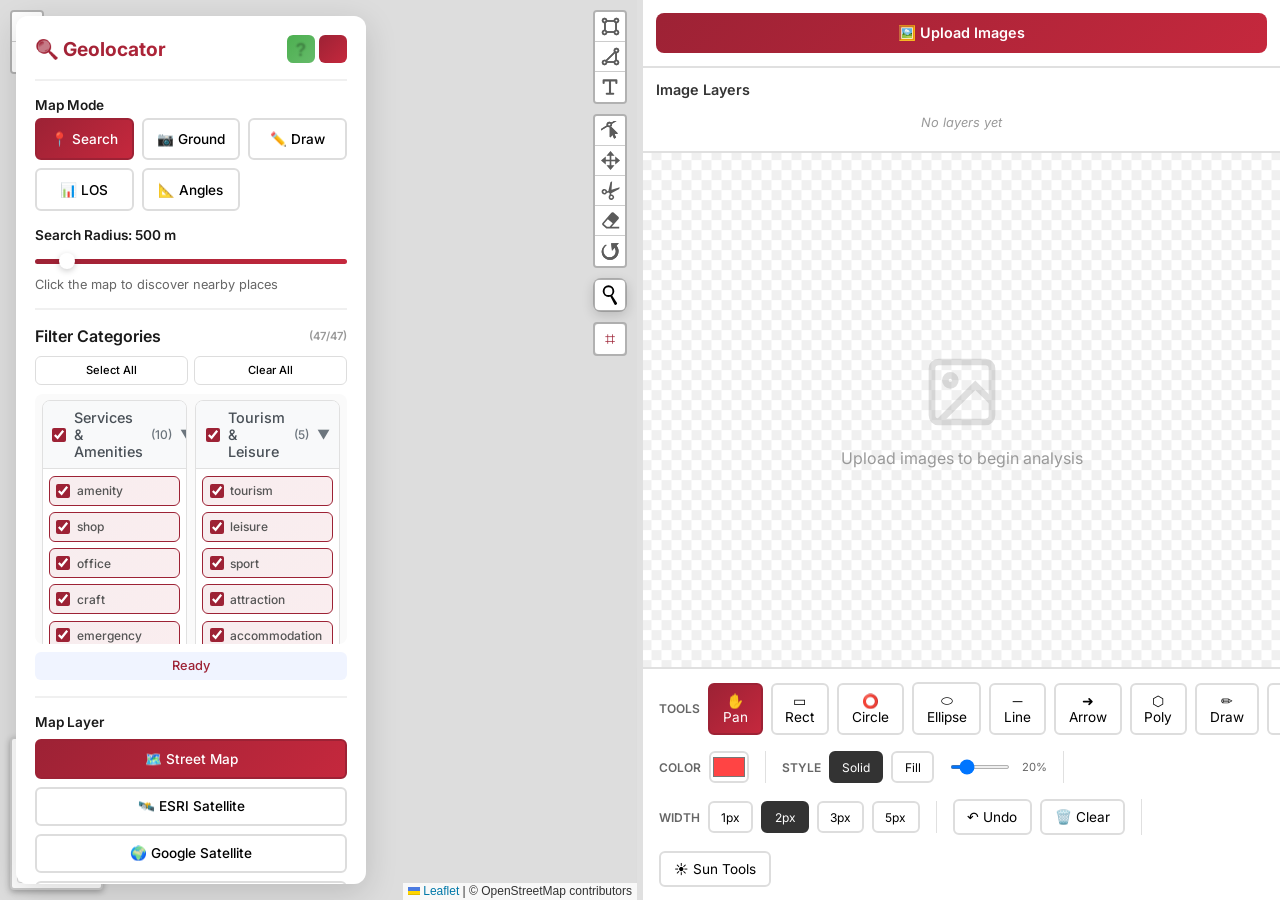
==== index.html @ e846c01b "Rename geolocator.html to index.html" ====
<!DOCTYPE html>
<html lang="en">
<head>
  <meta charset="utf-8"/>
  <meta name="viewport" content="width=device-width,initial-scale=1"/>
  <title>Geolocation Verification Tool</title>

  <!-- Leaflet core with rotation support -->
  <link rel="stylesheet" href="assets/vendor/leaflet/leaflet.css"/>
  <script src="assets/vendor/leaflet/leaflet.js"></script>

  <!-- Leaflet Rotation Plugin -->
  <script src="assets/vendor/leaflet-rotate/leaflet-rotate-src.js"></script>

  <!-- Leaflet Geoman for drawing -->
  <link rel="stylesheet" href="assets/vendor/leaflet-geoman/leaflet-geoman.css"/>
  <script src="assets/vendor/leaflet-geoman/leaflet-geoman.min.js"></script>

  <!-- Turf.js for angle calculations -->
  <script src="assets/vendor/turf/turf.min.js"></script>

  <!-- Leaflet Geocoder -->
  <link rel="stylesheet" href="assets/vendor/leaflet-control-geocoder/Control.Geocoder.css"/>
  <script src="assets/vendor/leaflet-control-geocoder/Control.Geocoder.js"></script>

  <!-- MarkerCluster -->
  <link rel="stylesheet" href="assets/vendor/leaflet-markercluster/MarkerCluster.css"/>
  <link rel="stylesheet" href="assets/vendor/leaflet-markercluster/MarkerCluster.Default.css"/>
  <script src="assets/vendor/leaflet-markercluster/leaflet.markercluster.js"></script>

  <!-- Mapbox GL JS for 3D terrain view -->
  <link href='assets/vendor/mapbox-gl/mapbox-gl.css' rel='stylesheet' />
  <script src='assets/vendor/mapbox-gl/mapbox-gl.js'></script>
  <script>
    if (window.mapboxgl) {
      mapboxgl.workerUrl = 'assets/vendor/mapbox-gl/mapbox-gl-csp-worker.js';
    }
  </script>

  <!-- PeakFinder API -->
  <script async type="text/javascript" src="https://www.peakfinder.com/script/peakfinder.1.0.min.js"></script>

  <!-- Konva for scene-graph overlays -->
  <script src="assets/vendor/konva/konva.min.js"></script>

  <!-- Mapillary JS -->
  <script src='assets/vendor/mapillary/mapillary.js'></script>
  <link href='assets/vendor/mapillary/mapillary.css' rel='stylesheet' />

  <!-- OpenCV.js for panorama stitching -->
  <script async src="https://docs.opencv.org/4.x/opencv.js" type="text/javascript"></script>

  <link rel="stylesheet" href="assets/css/styles.css"/>

  <script src="assets/js/icons.js"></script>
</head>
<body>
  <div class="app-container">
    <div class="content-container">
      <!-- Map Panel -->
      <div class="map-panel">
        <div id="map"></div>
        <canvas id="mapCanvas"></canvas>
        
        <!-- 3D View Container -->
        <div id="view3DContainer">
          <div id="mapbox3DContainer"></div>
          <canvas id="view3DCanvas"></canvas>
        </div>
        
        <!-- PeakFinder Container -->
        <div id="peakFinderContainer">
          <canvas id="pfcanvas" oncontextmenu="event.preventDefault()"></canvas>
          <div id="pfcanvasprogress">
            <div class="spinner"></div>
            <p style="margin-top:1rem;text-align:center;color:#333">Loading PeakFinder...</p>
          </div>
        </div>
        
        <!-- Street View Container -->
        <div id="streetViewContainer">
          <iframe id="streetViewPano" frameborder="0" style="border:0" allowfullscreen></iframe>
        </div>
        
        <!-- Mapillary Container -->
        <div id="mapillaryContainer">
          <div id="mapillaryViewer"></div>
        </div>
        
        <!-- View Toggle Button -->
        <button class="view-toggle-btn" id="viewToggleBtn" onclick="toggleMapView()" style="display:none">
          <span id="viewToggleIcon">🗺️</span>
          <span id="viewToggleText">Back to 2D Map</span>
        </button>

        <!-- Map Grid Menu -->
        <div class="map-grid-menu" id="mapGridMenu" hidden tabindex="-1" aria-hidden="true">
          <div class="map-grid-menu__title">Grid Overlay</div>
          <div class="map-grid-control" id="mapGridControls">
            <button class="map-grid-toggle" id="mapGridToggle" type="button" aria-pressed="false">Show Grid</button>
            <label class="map-grid-size" for="mapGridSize">
              <span>Cell (km)</span>
              <input id="mapGridSize" type="number" min="0.1" step="0.1" value="1" inputmode="decimal"/>
            </label>
            <label class="map-grid-size" for="mapGridThickness">
              <span>Thickness (px)</span>
              <input id="mapGridThickness" type="range" min="1" max="5" step="1" value="1"/>
            </label>
          </div>
        </div>
        
        <!-- Street View Controls -->
        <div class="street-view-controls" id="streetViewControls">
          <button class="street-view-btn" onclick="showStreetView()">🔍 Google Street View</button>
          <button class="street-view-btn" id="mapillaryLaunchButton" onclick="showMapillary()">📷 Mapillary</button>
          <button class="street-view-btn" onclick="backToMap()">🗺️ Back to Map</button>
        </div>
        
        <!-- Info Bar for 3D View -->
        <div class="view-info-bar" id="viewInfoBar">
          <span class="info-item"><span id="view3DDistance">0 km</span></span>
          <span class="info-item"><span id="view3DBearing">0°</span></span>
        </div>
        
        <!-- Toggle buttons for collapsed panels -->
        <button class="panel-toggle left" id="sidebarToggle" onclick="toggleSidebar()">
          🔍 Show Geolocator
        </button>
        <button class="panel-toggle right" id="summaryToggle" onclick="toggleSummary()">
          📊 Show Summary
        </button>

        <div class="sidebar" id="sidebar">
          <h2>
            <span>🔍 Geolocator</span>
            <div style="display:flex;gap:4px">
              <button class="help-btn" onclick="showHelp()" title="Show help">?</button>
              <button class="collapse-btn" onclick="toggleSidebar()" title="Minimize panel">🗕 ◀</button>
            </div>
          </h2>
          
          <div class="mode-toggle-section">
            <label>Map Mode</label>
            <div class="mode-buttons" style="grid-template-columns:1fr 1fr 1fr;grid-template-rows:1fr 1fr">
              <button class="mode-btn active" id="placesMode" onclick="setMapMode('places')">📍 Search</button>
              <button class="mode-btn" id="groundMode" onclick="setMapMode('ground')">📷 Ground</button>
              <button class="mode-btn" id="drawMode" onclick="setMapMode('draw')">✏️ Draw</button>
              <button class="mode-btn" id="losMode" onclick="setMapMode('los')">📊 LOS</button>
              <button class="mode-btn" id="anglesMode" onclick="setMapMode('angles')">📐 Angles</button>
            </div>
          </div>

          <div id="placesControls">
            <label for="radiusSlider" style="margin-top:1rem">
              Search Radius: <span id="radiusLabel">500</span> m
            </label>
            <input id="radiusSlider" type="range" min="100" max="5000" step="100" value="500"/>
            <p>Click the map to discover nearby places</p>
            
            <div class="filter-section">
              <h3>
                <span>Filter Categories</span>
                <span style="font-size:.7rem;color:#999" id="filterCount">(24/24)</span>
              </h3>
              <div class="filter-controls">
                <button class="filter-btn" onclick="selectAllFilters()">Select All</button>
                <button class="filter-btn" onclick="deselectAllFilters()">Clear All</button>
              </div>
              <div class="filter-grid" id="filterGrid"></div>
            </div>
          </div>

          <div id="groundControls" style="display:none">
            <p style="margin-top:1rem">Click the map to select a location for ground-level imagery</p>

            <div style="margin-top:1rem;padding:1rem;background:#f8f9fa;border-radius:8px;border-left:3px solid #9D2235">
              <p style="font-size:.85rem;margin-bottom:.5rem;font-weight:600">Available Views:</p>
              <ul style="font-size:.8rem;color:#666;line-height:1.5;padding-left:1.2rem">
                <li><strong>Google Street View:</strong> 360° panoramas from Google</li>
                <li><strong>Mapillary:</strong> Community-contributed street photos</li>
              </ul>
              <p style="font-size:.75rem;color:#999;margin-top:.5rem;font-style:italic">
                Note: Coverage varies by location. Try both sources for best results.
              </p>
            </div>

            <div class="mapillary-settings" id="mapillarySettings">
              <div class="mapillary-settings__header">
                <h3>Mapillary Access (Sept 2025 update)</h3>
                <a class="mapillary-settings__link" href="https://www.mapillary.com/developer/api-documentation" target="_blank" rel="noopener">
                  Latest docs ↗
                </a>
              </div>
              <p class="mapillary-settings__intro">
                Mapillary now issues short-lived access tokens via OAuth. Register an app in the Mapillary developer dashboard, copy the client ID and client secret, then refresh the token below before launching imagery.
              </p>
              <label for="mapillaryClientId" class="mapillary-settings__label">Client ID</label>
              <input type="text" id="mapillaryClientId" class="mapillary-settings__input" placeholder="4142…" autocomplete="off" spellcheck="false"/>

              <label for="mapillaryClientSecret" class="mapillary-settings__label">Client Secret</label>
              <input type="password" id="mapillaryClientSecret" class="mapillary-settings__input" placeholder="••••••" autocomplete="off" spellcheck="false"/>

              <div class="mapillary-settings__actions">
                <button class="mapillary-settings__btn" id="mapillarySaveCredentials">💾 Save</button>
                <button class="mapillary-settings__btn mapillary-settings__btn--ghost" id="mapillaryClearCredentials">🧹 Clear</button>
                <button class="mapillary-settings__btn" id="mapillaryRefreshToken">🔄 Refresh token</button>
              </div>

              <div class="mapillary-settings__status" id="mapillaryTokenStatus">No Mapillary credentials saved.</div>
            </div>
          </div>

          <div id="anglesControls" style="display:none">
            <p style="margin-top:1rem">Draw a polygon area to analyze road intersections</p>
            
            <fieldset style="margin-top:.8rem;border:1px solid #e0e0e0;border-radius:6px;padding:.8rem">
              <legend style="font-weight:600;font-size:.85rem;padding:0 .4rem">Angle Mode</legend>
              <label style="display:flex;align-items:center;gap:.5rem;margin:.3rem 0">
                <input type="radio" name="angleMode" value="90" checked onchange="updateAngleMode()">
                <span style="font-size:.85rem">Normalized (≤90°)</span>
              </label>
              <label style="display:flex;align-items:center;gap:.5rem;margin:.3rem 0">
                <input type="radio" name="angleMode" value="180" onchange="updateAngleMode()">
                <span style="font-size:.85rem">Full (≤180°)</span>
              </label>
            </fieldset>

            <label style="margin-top:1rem">
              Angle Range (degrees):
              <div style="display:flex;gap:.5rem;align-items:center;margin-top:.3rem">
                <input id="minAngle" type="number" value="80" step="1" min="0" 
                       style="width:70px;padding:.4rem;border:1px solid #ddd;border-radius:4px;font-size:.85rem">
                <span>—</span>
                <input id="maxAngle" type="number" value="100" step="1" min="0" 
                       style="width:70px;padding:.4rem;border:1px solid #ddd;border-radius:4px;font-size:.85rem">
              </div>
              <small id="rangeHint" style="color:#666;display:block;margin-top:.3rem;font-size:.75rem">Allowed: 0—90°</small>
            </label>

            <details style="margin-top:1rem;border:1px solid #e0e0e0;border-radius:6px;padding:.8rem">
              <summary style="cursor:pointer;font-weight:600;font-size:.85rem">Highway Filter</summary>
              <div style="display:grid;grid-template-columns:1fr 1fr;gap:.5rem;margin-top:.8rem">
                <label style="display:flex;align-items:center;gap:.3rem;font-size:.75rem">
                  <input type="checkbox" class="hwy" value="motorway" checked> motorway
                </label>
                <label style="display:flex;align-items:center;gap:.3rem;font-size:.75rem">
                  <input type="checkbox" class="hwy" value="trunk" checked> trunk
                </label>
                <label style="display:flex;align-items:center;gap:.3rem;font-size:.75rem">
                  <input type="checkbox" class="hwy" value="primary" checked> primary
                </label>
                <label style="display:flex;align-items:center;gap:.3rem;font-size:.75rem">
                  <input type="checkbox" class="hwy" value="secondary" checked> secondary
                </label>
                <label style="display:flex;align-items:center;gap:.3rem;font-size:.75rem">
                  <input type="checkbox" class="hwy" value="tertiary" checked> tertiary
                </label>
                <label style="display:flex;align-items:center;gap:.3rem;font-size:.75rem">
                  <input type="checkbox" class="hwy" value="unclassified" checked> unclassified
                </label>
                <label style="display:flex;align-items:center;gap:.3rem;font-size:.75rem">
                  <input type="checkbox" class="hwy" value="residential" checked> residential
                </label>
                <label style="display:flex;align-items:center;gap:.3rem;font-size:.75rem">
                  <input type="checkbox" class="hwy" value="service" checked> service
                </label>
              </div>
            </details>

            <label style="display:flex;align-items:center;gap:.5rem;margin-top:1rem;font-size:.85rem">
              <input id="showAllRoads" type="checkbox"> 
              <span>Show all roads (context)</span>
            </label>

            <div style="display:grid;grid-template-columns:1fr;gap:.5rem;margin-top:1rem">
              <button class="filter-btn" onclick="fetchAnglesData()" 
                      style="padding:.7rem;font-size:.85rem;font-weight:600">
                🔍 Fetch & Filter
              </button>
              <button class="filter-btn" onclick="downloadIntersections()" 
                      style="padding:.5rem;font-size:.8rem">
                📥 Download Intersections
              </button>
              <button class="filter-btn" onclick="downloadSegments()" 
                      style="padding:.5rem;font-size:.8rem">
                📥 Download Segments
              </button>
            </div>

            <div style="margin-top:1rem;padding:1rem;background:#f8f9fa;border-radius:8px;border-left:3px solid #9D2235">
              <p style="font-size:.85rem;margin-bottom:.5rem;font-weight:600">How to use:</p>
              <ol style="font-size:.8rem;color:#666;line-height:1.5;padding-left:1.2rem">
                <li>Use the draw tool (top-right) to create a polygon</li>
                <li>Adjust angle range and highway filters</li>
                <li>Click "Fetch & Filter"</li>
                <li>Red lines show matching road segments</li>
                <li>Blue dots show intersection points</li>
              </ol>
            </div>
          </div>

          <div id="losControls" style="display:none">
            <div style="margin-top:1rem">
              <label>Visualization Mode</label>
              <div style="display:grid;grid-template-columns:1fr 1fr;gap:.5rem;margin-top:.5rem">
                <button class="mode-btn active" id="mapboxLOSMode" onclick="setLOSMode('mapbox')">
                  🗻 Mapbox 3D
                </button>
                <button class="mode-btn" id="peakfinderLOSMode" onclick="setLOSMode('peakfinder')">
                  ⛰️ PeakFinder
                </button>
              </div>
            </div>
            
            <div style="margin-top:1rem">
              <label>Mapbox Access Token 
                <a href="https://account.mapbox.com/access-tokens/" target="_blank" rel="noopener" 
                   style="color:#9D2235;text-decoration:none;font-size:1rem" title="Get your free Mapbox token">ℹ</a>
              </label>
              <input type="text" id="mapboxToken" placeholder="pk.eyJ..." 
                     style="width:100%;padding:.5rem;border:2px solid #ddd;border-radius:6px;font-size:.85rem;margin-top:.3rem"
                     onchange="saveMapboxToken()"/>
              <p style="font-size:.7rem;color:#666;margin-top:.3rem">
                Required for Mapbox 3D mode. Free tier: 100k requests/month.
              </p>
            </div>
            
            <div style="margin-top:1rem;padding:1rem;background:#f8f9fa;border-radius:8px;border-left:3px solid #9D2235">
              <p style="font-size:.85rem;margin-bottom:.5rem;font-weight:600">How to use:</p>
              <ol style="font-size:.8rem;color:#666;line-height:1.5;padding-left:1.2rem">
                <li>Choose visualization mode above</li>
                <li>Enter Mapbox token (for 3D mode only)</li>
                <li>Click Point A (observer position)</li>
                <li>Click Point B (what you're looking at)</li>
                <li>View panoramic horizon or 3D terrain</li>
              </ol>
            </div>
            
            <div id="losStatus" style="margin-top:1rem;padding:.6rem;background:#f0f4ff;border-radius:6px;text-align:center;font-size:.85rem;color:#9D2235">
              Choose mode and click two points
            </div>

            <button class="filter-btn" onclick="clearLineOfSight()" style="margin-top:1rem;width:100%">
              Clear Points
            </button>
          </div>
          
          <div id="status">Ready</div>

          <div class="layer-toggle">
            <div class="layer-toggle__header">
              <label>Map Layer</label>
            </div>
            <div class="layer-toggle__buttons">
              <button class="toggle-btn active" id="layerStreet" onclick="setMapLayer('street')">
                🗺️ Street Map
              </button>
              <button class="toggle-btn" id="layerSatellite" onclick="setMapLayer('satellite')">
                🛰️ ESRI Satellite
              </button>
              <button class="toggle-btn" id="layerGoogle" onclick="setMapLayer('google')">
                🌍 Google Satellite
              </button>
              <button class="toggle-btn" id="elevationToggle" onclick="toggleElevationOverlay()">
                ⛰️ Elevation Overlay (Mapbox)
              </button>
              <div id="elevationOpacityControl" style="display:none">
                <label for="elevationOpacity" style="font-size:.75rem;color:#666">Opacity</label>
                <input id="elevationOpacity" type="range" min="0" max="100" value="60" oninput="setElevationOpacity(this.value)" />
                <label for="elevationEnhance" style="font-size:.75rem;color:#666;margin-top:.4rem;display:block">Enhance lines</label>
                <input id="elevationEnhance" type="range" min="100" max="220" value="135" oninput="setElevationEnhance(this.value)" />
                <label for="elevationBlend" style="font-size:.75rem;color:#666;margin-top:.4rem;display:block">Blend</label>
                <select id="elevationBlend" onchange="setElevationBlend(this.value)">
                  <option value="multiply">Multiply (best on light maps)</option>
                  <option value="screen">Screen (best on dark/satellite)</option>
                  <option value="overlay">Overlay</option>
                  <option value="normal">Normal</option>
                </select>
              </div>
            </div>
            
            <p style="font-size:.7rem;color:#999;margin-top:.5rem;line-height:1.3">
              Note: Google layer works but may require API key for production use
            </p>
          </div>
        </div>

        <!-- Summary Panel -->
        <div class="summary-panel" id="summaryPanel">
          <h3>
            <span>📊 Discovery Summary</span>
            <button class="collapse-btn" onclick="toggleSummary()" title="Collapse panel">▶</button>
          </h3>
          <div class="summary-stats">
            <div class="stat-card">
              <div class="number" id="totalPlaces">0</div>
              <div class="label">Total Places</div>
            </div>
            <div class="stat-card" style="background:linear-gradient(135deg,#C5283D,#E84A5F)">
              <div class="number" id="totalCategories">0</div>
              <div class="label">Categories</div>
            </div>
          </div>
          <div class="category-breakdown">
            <h4>Breakdown by Category</h4>
            <div id="categoryList"></div>
          </div>
        </div>
      </div>

      <!-- Resizer -->
      <div class="resizer" id="resizer"></div>

      <!-- Image Panel -->
      <div class="image-panel" id="imagePanel">
        <!-- Upload Section -->
        <div class="image-upload-section">
          <input type="file" id="imageUpload" accept="image/*" multiple style="display:none"/>
          <button class="upload-btn" onclick="document.getElementById('imageUpload').click()">
            🖼️ Upload Images
          </button>
        </div>

        <!-- Panorama Stitching Section -->
        <div class="panorama-section" id="panoramaSection" style="display:none">
          <div class="panorama-controls">
            <button class="panorama-btn" id="stitchPanoramaBtn" onclick="stitchPanorama()" disabled>
              🔗 Stitch Panorama
            </button>
            <span class="panorama-hint" id="panoramaHint">Select 2+ images below</span>
          </div>
          <div class="panorama-progress" id="panoramaProgress" style="display:none">
            <div class="spinner"></div>
            <p id="panoramaStatus">Processing...</p>
          </div>
        </div>

        <!-- Layers Panel -->
        <div class="layers-panel" id="layersPanel">
          <h4>Image Layers</h4>
          <div class="layers-list" id="layersList">
            <p class="no-layers">No layers yet</p>
          </div>
        </div>
        
        <div class="image-viewer" id="imageViewer">
          <div class="no-image">
            <svg viewBox="0 0 24 24" fill="none" stroke="currentColor" stroke-width="2">
              <rect x="3" y="3" width="18" height="18" rx="2" ry="2"/>
              <circle cx="8.5" cy="8.5" r="1.5"/>
              <polyline points="21 15 16 10 5 21"/>
            </svg>
            <p>Upload images to begin analysis</p>
          </div>
          <div class="image-canvas-container">
            <canvas id="imageCanvas"></canvas>
          </div>
        </div>

        <!-- Drawing Toolbar -->
        <div class="toolbar">
          <div class="toolbar-section">
            <span class="toolbar-label">Tools</span>
            <button class="tool-btn" data-tool="pan" onclick="selectTool('pan')">✋ Pan</button>
            <button class="tool-btn" data-tool="rect" onclick="selectTool('rect')">▭ Rect</button>
            <button class="tool-btn" data-tool="circle" onclick="selectTool('circle')">⭕ Circle</button>
            <button class="tool-btn" data-tool="ellipse" onclick="selectTool('ellipse')">⬭ Ellipse</button>
            <button class="tool-btn" data-tool="line" onclick="selectTool('line')">─ Line</button>
            <button class="tool-btn" data-tool="arrow" onclick="selectTool('arrow')">➜ Arrow</button>
            <button class="tool-btn" data-tool="polygon" onclick="selectTool('polygon')">⬡ Poly</button>
            <button class="tool-btn" data-tool="freehand" onclick="selectTool('freehand')">✏ Draw</button>
            <button class="tool-btn" data-tool="note" onclick="selectTool('note')">📝 Note</button>
            <button class="tool-btn" onclick="addProtractorImage()">📐 Protractor</button>
          </div>

          <div class="toolbar-section">
            <span class="toolbar-label">Color</span>
            <input type="color" id="colorPicker" value="#FF4444" onchange="selectColor(this.value)" 
                   style="width:40px;height:32px;border:2px solid #ddd;border-radius:6px;cursor:pointer;background:none"/>
          </div>

          <div class="toolbar-section">
            <span class="toolbar-label">Style</span>
            <button class="style-toggle active" id="solidToggle" onclick="toggleLineStyle()">Solid</button>
            <button class="style-toggle" id="fillToggle" onclick="toggleFill()">Fill</button>
            <input type="range" id="opacitySlider" min="0" max="100" value="20" 
                   onchange="updateFillOpacity(this.value)" 
                   oninput="updateFillOpacity(this.value)"
                   style="width:60px;height:4px;cursor:pointer;margin-left:8px"
                   title="Fill Opacity"/>
            <span id="opacityLabel" style="font-size:.7rem;color:#666;margin-left:4px">20%</span>
          </div>

          <div class="toolbar-section">
            <span class="toolbar-label">Width</span>
            <button class="style-toggle active" data-width="1" onclick="selectLineWidth(1)">1px</button>
            <button class="style-toggle" data-width="2" onclick="selectLineWidth(2)">2px</button>
            <button class="style-toggle" data-width="3" onclick="selectLineWidth(3)">3px</button>
            <button class="style-toggle" data-width="5" onclick="selectLineWidth(5)">5px</button>
          </div>

          <div class="toolbar-section">
            <button class="tool-btn" onclick="undoLast()">↶ Undo</button>
            <button class="tool-btn" onclick="clearAll()">🗑️ Clear</button>
          </div>
          <div class="toolbar-section">
            <button class="tool-btn" id="sunToolsToggle" type="button" onclick="toggleSunToolsPanel()" aria-expanded="false">
              ☀️ Sun Tools
            </button>
          </div>
        </div>

        <div class="sun-tools-panel" id="sunToolsPanel" aria-hidden="true">
          <div class="sun-tools-header">
            <div class="sun-tools-title">
              <h4>Sun Elevation (Advanced)</h4>
              <p>Mark height and shadow measurements to estimate the sun elevation. Assign a ground plane if you need perspective correction.</p>
            </div>
            <div class="sun-tools-header-actions">
              <button class="help-btn sun-tools-help" type="button" onclick="showSunToolsHelp()" title="How to use the sun tools" aria-haspopup="dialog" aria-controls="sunHelpOverlay">?</button>
              <button class="sun-tools-close" type="button" onclick="toggleSunToolsPanel(false)" aria-label="Close sun tools">×</button>
            </div>
          </div>
          <div class="sun-tools-body">
            <div class="sun-tools-assignments">
              <button type="button" class="sun-tools-btn" onclick="setSunMeasurementRole('height')">Mark Height Arrow</button>
              <button type="button" class="sun-tools-btn" onclick="setSunMeasurementRole('shadow')">Mark Shadow Arrow</button>
              <button type="button" class="sun-tools-btn" onclick="setSunGroundPlane()">Assign Ground Plane</button>
            </div>
            <div class="sun-tools-readouts">
              <div id="sunHeightAssignment">Height arrow: —</div>
              <div id="sunShadowAssignment">Shadow arrow: —</div>
              <div id="sunPerspectiveStatus">Perspective correction: Off</div>
            </div>
            <label class="sun-tools-input" for="sunActualHeight">
              <span>Actual object height (optional)</span>
              <input type="number" id="sunActualHeight" min="0" step="0.01" placeholder="Enter known height"/>
            </label>
            <div class="sun-tools-actions">
              <button type="button" class="sun-tools-btn primary" onclick="calculateSunElevation()">Compute Angle</button>
              <div class="sun-tools-angle">
                <span>Sun elevation</span>
                <strong id="sunAngleValue">—</strong>
              </div>
              <button type="button" class="sun-tools-btn subtle" onclick="clearSunMeasurements()">Reset</button>
            </div>
            <div class="sun-tools-warnings" role="status">
              <h5>Notes</h5>
              <ul id="sunWarnings"></ul>
            </div>
          </div>
        </div>
      </div>
    </div>
  </div>

  <!-- Sun Tools Help Overlay -->
  <div class="sun-help-overlay" id="sunHelpOverlay" aria-hidden="true" role="dialog" aria-modal="true" aria-labelledby="sunHelpTitle">
    <div class="sun-help-content" role="document">
      <div class="sun-help-header">
        <h2 id="sunHelpTitle">☀️ Sun Tools Guide</h2>
        <button class="sun-help-close" type="button" onclick="hideSunToolsHelp()" aria-label="Close sun tools guide">×</button>
      </div>
      <div class="sun-help-body">
        <p>The sun tools convert the relationship between an object's height and its shadow into a solar elevation estimate. Follow these steps to collect accurate measurements:</p>
        <ol>
          <li><strong>Mark the height arrow.</strong> Select <em>Mark Height Arrow</em> and draw a line from the base of the object to the top. Use straight edges like flagpoles, trees, or building corners.</li>
          <li><strong>Mark the shadow arrow.</strong> Choose <em>Mark Shadow Arrow</em> and trace the object's shadow from the base toward the sun. Align the arrow with clear shadow edges for best results.</li>
          <li><strong>Assign a ground plane (optional).</strong> If the photo is tilted, pick <em>Assign Ground Plane</em> and outline a flat surface to correct the perspective before calculating the angle.</li>
          <li><strong>Add a real-world height (optional).</strong> Enter a known height to turn the relative measurement into a real-world distance check.</li>
          <li><strong>Compute the angle.</strong> Click <em>Compute Angle</em> to display the sun's elevation and review any notes or warnings.</li>
        </ol>
        <div class="sun-help-examples">
          <h3>Example Scenarios</h3>
          <ul>
            <li><strong>Street scene:</strong> Use a streetlight pole for the height arrow and its shadow on the pavement. If the camera is tilted, assign the road surface as the ground plane.</li>
            <li><strong>Building facade:</strong> Trace the height along a window edge and the shadow cast on the sidewalk. Enter the building floor height if known to validate the measurement.</li>
            <li><strong>Landscape photo:</strong> Mark a tree trunk and its shadow. Even without a known height, the computed angle lets you compare against solar ephemeris data for the capture time.</li>
          </ul>
          <p class="sun-help-tip">Tip: Keep arrows tight to the object's edges. Short, precise arrows produce more reliable sun angles.</p>
        </div>
      </div>
    </div>
  </div>

  <!-- Help Overlay -->
  <div class="help-overlay" id="helpOverlay">
    <div class="help-content">
      <div class="help-header">
        <h1 class="help-title">🔍 Geolocator Help</h1>
        <button class="help-close" onclick="hideHelp()">×</button>
      </div>
      
      <div class="help-section">
        <h3>🗺️ Getting Started</h3>
        <p>This tool helps you discover and analyze locations using multiple data sources and visualization modes.</p>
        
        <div class="help-feature">
          <strong>Quick Start:</strong> Click anywhere on the map to search for nearby places, or use the search bar in the top-right corner to find specific locations.
        </div>
      </div>

      <div class="help-section">
        <h3>📍 Search Mode</h3>
        <p>Discover places around any location:</p>
        <ul>
          <li><strong>Click the map</strong> to search for places within the selected radius</li>
          <li><strong>Adjust radius</strong> using the slider (100m to 5km)</li>
          <li><strong>Filter categories</strong> to focus on specific types of places</li>
          <li><strong>View results</strong> in the summary panel on the right</li>
        </ul>
      </div>

      <div class="help-section">
        <h3>📐 Angles Mode</h3>
        <p>Analyze road intersection angles for forensic purposes:</p>
        <ul>
          <li><strong>Draw a polygon</strong> using the drawing tools (top-right)</li>
          <li><strong>Select angle mode</strong>: Normalized (≤90°) or Full (≤180°)</li>
          <li><strong>Set angle range</strong> to filter specific intersection types</li>
          <li><strong>Filter highway types</strong> to focus on specific road categories</li>
          <li><strong>Click Fetch & Filter</strong> to find matching intersections</li>
          <li><strong>Download results</strong> as GeoJSON for further analysis</li>
        </ul>
      </div>

      <div class="help-section">
        <h3>📷 Ground View Mode</h3>
        <p>Explore street-level imagery:</p>
        <ul>
          <li><strong>Click the map</strong> to select a location</li>
          <li><strong>Choose Google Street View</strong> for 360° panoramas</li>
          <li><strong>Try Mapillary</strong> for community-contributed photos</li>
          <li><strong>Switch between sources</strong> for better coverage</li>
        </ul>
      </div>

      <div class="help-section">
        <h3>✏️ Drawing Tools</h3>
        <p>Annotate images and maps with professional drawing tools:</p>
        <ul>
          <li><strong>Pan Tool:</strong> Move around images and select layers</li>
          <li><strong>Shapes:</strong> Rectangle, circle, ellipse, line, arrow, polygon</li>
          <li><strong>Freehand:</strong> Draw custom shapes</li>
          <li><strong>Sticky Notes:</strong> Click to place draggable text notes anywhere</li>
          <li><strong>Color Picker:</strong> Choose any color from the full spectrum</li>
          <li><strong>Fill Control:</strong> Toggle fills on/off and adjust transparency</li>
          <li><strong>Line Style:</strong> Solid or dashed lines</li>
          <li><strong>Line Width:</strong> 1px to 5px thickness options</li>
        </ul>
        <div class="help-feature">
          <strong>Sticky Notes:</strong> Select the Note tool and click anywhere on the map or image to place a note. Click and drag the header to move notes. Type directly in the note area. Delete with the × button.
        </div>
      </div>

      <div class="help-section">
        <h3>📊 Line of Sight (LOS)</h3>
        <p>Analyze visibility between two points with two visualization options:</p>
        <ul>
          <li><strong>Choose mode:</strong> Mapbox 3D (requires token) or PeakFinder (no token needed)</li>
          <li><strong>Click Point A</strong> (observer position)</li>
          <li><strong>Click Point B</strong> (target location)</li>
          <li><strong>View terrain:</strong> 3D interactive view or labeled mountain panorama</li>
        </ul>
      </div>

      <div class="help-section">
        <h3>🖼️ Image Analysis</h3>
        <p>Upload and analyze images:</p>
        <ul>
          <li><strong>Upload images</strong> using the upload button</li>
          <li><strong>Layer management</strong> with opacity and scale controls</li>
          <li><strong>Pan and zoom</strong> for detailed analysis</li>
          <li><strong>Draw annotations</strong> directly on images</li>
        </ul>
      </div>

      <div class="help-section">
        <h3>🎛️ Map Layers</h3>
        <p>Switch between different map types:</p>
        <ul>
          <li><strong>Street Map:</strong> OpenStreetMap for navigation</li>
          <li><strong>ESRI Satellite:</strong> High-resolution satellite imagery</li>
          <li><strong>Google Satellite:</strong> Alternative satellite view</li>
        </ul>
      </div>

      <div class="help-section">
        <h3>💡 Tips & Tricks</h3>
        <ul>
          <li><strong>Resize panels</strong> by dragging the separator between map and image areas</li>
          <li><strong>Collapse panels</strong> using the arrow buttons to maximize workspace</li>
          <li><strong>Undo drawings</strong> with the undo button or clear all with the clear button</li>
          <li><strong>Rotate map</strong> using the compass control in the bottom-left</li>
          <li><strong>Zoom to places</strong> by clicking on them in the summary panel</li>
        </ul>
      </div>

      <div class="help-section">
        <h3>🔧 Keyboard Shortcuts</h3>
        <ul>
          <li><strong>Mouse wheel:</strong> Zoom in/out</li>
          <li><strong>Shift + Mouse wheel:</strong> Pan images</li>
          <li><strong>Double-click:</strong> Reset image zoom</li>
          <li><strong>Double-click:</strong> Complete polygon drawing</li>
        </ul>
      </div>

      <div class="help-section" style="background:#f8f9fa;border-radius:8px;padding:1rem;border-left:3px solid #9D2235">
        <h3>🐛 Bug Reports & Feedback</h3>
        <p>Found a bug or have a suggestion? Please report it on our GitHub page:</p>
        <p style="margin-top:0.5rem">
          <a href="https://github.com/kolenyo2099/geolocator" target="_blank" rel="noopener" 
             style="color:#9D2235;font-weight:600;text-decoration:none">
            github.com/kolenyo2099/geolocator ↗
          </a>
        </p>
      </div>
    </div>
  </div>

  <script src="assets/js/map-setup.js"></script>
  <script src="assets/js/grid-overlay.js"></script>
  <script src="assets/js/angles-mode.js"></script>
  <script src="assets/js/places-mode.js"></script>
  <script src="assets/js/resizer.js"></script>
  <script src="assets/js/image-layers.js"></script>
  <script src="assets/js/sticky-notes.js"></script>
  <script src="assets/js/drawing-tools.js"></script>
  <script src="assets/js/image-zoom-pan.js"></script>
  <script src="assets/js/line-of-sight.js"></script>
  <script src="assets/js/mapillary-auth.js"></script>
  <script src="assets/js/street-view.js"></script>
  <script src="assets/js/panorama-stitching.js"></script>

  <!-- Firefox Browser Check -->
  <script>
    (function() {
      // Detect Firefox browser
      const isFirefox = typeof InstallTrigger !== 'undefined' || 
                       navigator.userAgent.toLowerCase().indexOf('firefox') > -1;
      
      if (isFirefox) {
        // Show alert after page loads
        window.addEventListener('load', function() {
          alert('⚠️ Firefox Browser Detected\n\nPlease note that some features may not be available or may work differently in Firefox. For the best experience, we recommend using Chrome, Edge, or Safari.');
        });
      }
    })();
  </script>
</body>
</html>
---- assets/vendor/leaflet/leaflet.css ----
/* required styles */

.leaflet-pane,
.leaflet-tile,
.leaflet-marker-icon,
.leaflet-marker-shadow,
.leaflet-tile-container,
.leaflet-pane > svg,
.leaflet-pane > canvas,
.leaflet-zoom-box,
.leaflet-image-layer,
.leaflet-layer {
	position: absolute;
	left: 0;
	top: 0;
	}
.leaflet-container {
	overflow: hidden;
	}
.leaflet-tile,
.leaflet-marker-icon,
.leaflet-marker-shadow {
	-webkit-user-select: none;
	   -moz-user-select: none;
	        user-select: none;
	  -webkit-user-drag: none;
	}
/* Prevents IE11 from highlighting tiles in blue */
.leaflet-tile::selection {
	background: transparent;
}
/* Safari renders non-retina tile on retina better with this, but Chrome is worse */
.leaflet-safari .leaflet-tile {
	image-rendering: -webkit-optimize-contrast;
	}
/* hack that prevents hw layers "stretching" when loading new tiles */
.leaflet-safari .leaflet-tile-container {
	width: 1600px;
	height: 1600px;
	-webkit-transform-origin: 0 0;
	}
.leaflet-marker-icon,
.leaflet-marker-shadow {
	display: block;
	}
/* .leaflet-container svg: reset svg max-width decleration shipped in Joomla! (joomla.org) 3.x */
/* .leaflet-container img: map is broken in FF if you have max-width: 100% on tiles */
.leaflet-container .leaflet-overlay-pane svg {
	max-width: none !important;
	max-height: none !important;
	}
.leaflet-container .leaflet-marker-pane img,
.leaflet-container .leaflet-shadow-pane img,
.leaflet-container .leaflet-tile-pane img,
.leaflet-container img.leaflet-image-layer,
.leaflet-container .leaflet-tile {
	max-width: none !important;
	max-height: none !important;
	width: auto;
	padding: 0;
	}

.leaflet-container img.leaflet-tile {
	/* See: https://bugs.chromium.org/p/chromium/issues/detail?id=600120 */
	mix-blend-mode: plus-lighter;
}

.leaflet-container.leaflet-touch-zoom {
	-ms-touch-action: pan-x pan-y;
	touch-action: pan-x pan-y;
	}
.leaflet-container.leaflet-touch-drag {
	-ms-touch-action: pinch-zoom;
	/* Fallback for FF which doesn't support pinch-zoom */
	touch-action: none;
	touch-action: pinch-zoom;
}
.leaflet-container.leaflet-touch-drag.leaflet-touch-zoom {
	-ms-touch-action: none;
	touch-action: none;
}
.leaflet-container {
	-webkit-tap-highlight-color: transparent;
}
.leaflet-container a {
	-webkit-tap-highlight-color: rgba(51, 181, 229, 0.4);
}
.leaflet-tile {
	filter: inherit;
	visibility: hidden;
	}
.leaflet-tile-loaded {
	visibility: inherit;
	}
.leaflet-zoom-box {
	width: 0;
	height: 0;
	-moz-box-sizing: border-box;
	     box-sizing: border-box;
	z-index: 800;
	}
/* workaround for https://bugzilla.mozilla.org/show_bug.cgi?id=888319 */
.leaflet-overlay-pane svg {
	-moz-user-select: none;
	}

.leaflet-pane         { z-index: 400; }

.leaflet-tile-pane    { z-index: 200; }
.leaflet-overlay-pane { z-index: 400; }
.leaflet-shadow-pane  { z-index: 500; }
.leaflet-marker-pane  { z-index: 600; }
.leaflet-tooltip-pane   { z-index: 650; }
.leaflet-popup-pane   { z-index: 700; }

.leaflet-map-pane canvas { z-index: 100; }
.leaflet-map-pane svg    { z-index: 200; }

.leaflet-vml-shape {
	width: 1px;
	height: 1px;
	}
.lvml {
	behavior: url(#default#VML);
	display: inline-block;
	position: absolute;
	}


/* control positioning */

.leaflet-control {
	position: relative;
	z-index: 800;
	pointer-events: visiblePainted; /* IE 9-10 doesn't have auto */
	pointer-events: auto;
	}
.leaflet-top,
.leaflet-bottom {
	position: absolute;
	z-index: 1000;
	pointer-events: none;
	}
.leaflet-top {
	top: 0;
	}
.leaflet-right {
	right: 0;
	}
.leaflet-bottom {
	bottom: 0;
	}
.leaflet-left {
	left: 0;
	}
.leaflet-control {
	float: left;
	clear: both;
	}
.leaflet-right .leaflet-control {
	float: right;
	}
.leaflet-top .leaflet-control {
	margin-top: 10px;
	}
.leaflet-bottom .leaflet-control {
	margin-bottom: 10px;
	}
.leaflet-left .leaflet-control {
	margin-left: 10px;
	}
.leaflet-right .leaflet-control {
	margin-right: 10px;
	}


/* zoom and fade animations */

.leaflet-fade-anim .leaflet-popup {
	opacity: 0;
	-webkit-transition: opacity 0.2s linear;
	   -moz-transition: opacity 0.2s linear;
	        transition: opacity 0.2s linear;
	}
.leaflet-fade-anim .leaflet-map-pane .leaflet-popup {
	opacity: 1;
	}
.leaflet-zoom-animated {
	-webkit-transform-origin: 0 0;
	    -ms-transform-origin: 0 0;
	        transform-origin: 0 0;
	}
svg.leaflet-zoom-animated {
	will-change: transform;
}

.leaflet-zoom-anim .leaflet-zoom-animated {
	-webkit-transition: -webkit-transform 0.25s cubic-bezier(0,0,0.25,1);
	   -moz-transition:    -moz-transform 0.25s cubic-bezier(0,0,0.25,1);
	        transition:         transform 0.25s cubic-bezier(0,0,0.25,1);
	}
.leaflet-zoom-anim .leaflet-tile,
.leaflet-pan-anim .leaflet-tile {
	-webkit-transition: none;
	   -moz-transition: none;
	        transition: none;
	}

.leaflet-zoom-anim .leaflet-zoom-hide {
	visibility: hidden;
	}


/* cursors */

.leaflet-interactive {
	cursor: pointer;
	}
.leaflet-grab {
	cursor: -webkit-grab;
	cursor:    -moz-grab;
	cursor:         grab;
	}
.leaflet-crosshair,
.leaflet-crosshair .leaflet-interactive {
	cursor: crosshair;
	}
.leaflet-popup-pane,
.leaflet-control {
	cursor: auto;
	}
.leaflet-dragging .leaflet-grab,
.leaflet-dragging .leaflet-grab .leaflet-interactive,
.leaflet-dragging .leaflet-marker-draggable {
	cursor: move;
	cursor: -webkit-grabbing;
	cursor:    -moz-grabbing;
	cursor:         grabbing;
	}

/* marker & overlays interactivity */
.leaflet-marker-icon,
.leaflet-marker-shadow,
.leaflet-image-layer,
.leaflet-pane > svg path,
.leaflet-tile-container {
	pointer-events: none;
	}

.leaflet-marker-icon.leaflet-interactive,
.leaflet-image-layer.leaflet-interactive,
.leaflet-pane > svg path.leaflet-interactive,
svg.leaflet-image-layer.leaflet-interactive path {
	pointer-events: visiblePainted; /* IE 9-10 doesn't have auto */
	pointer-events: auto;
	}

/* visual tweaks */

.leaflet-container {
	background: #ddd;
	outline-offset: 1px;
	}
.leaflet-container a {
	color: #0078A8;
	}
.leaflet-zoom-box {
	border: 2px dotted #38f;
	background: rgba(255,255,255,0.5);
	}


/* general typography */
.leaflet-container {
	font-family: "Helvetica Neue", Arial, Helvetica, sans-serif;
	font-size: 12px;
	font-size: 0.75rem;
	line-height: 1.5;
	}


/* general toolbar styles */

.leaflet-bar {
	box-shadow: 0 1px 5px rgba(0,0,0,0.65);
	border-radius: 4px;
	}
.leaflet-bar a {
	background-color: #fff;
	border-bottom: 1px solid #ccc;
	width: 26px;
	height: 26px;
	line-height: 26px;
	display: block;
	text-align: center;
	text-decoration: none;
	color: black;
	}
.leaflet-bar a,
.leaflet-control-layers-toggle {
	background-position: 50% 50%;
	background-repeat: no-repeat;
	display: block;
	}
.leaflet-bar a:hover,
.leaflet-bar a:focus {
	background-color: #f4f4f4;
	}
.leaflet-bar a:first-child {
	border-top-left-radius: 4px;
	border-top-right-radius: 4px;
	}
.leaflet-bar a:last-child {
	border-bottom-left-radius: 4px;
	border-bottom-right-radius: 4px;
	border-bottom: none;
	}
.leaflet-bar a.leaflet-disabled {
	cursor: default;
	background-color: #f4f4f4;
	color: #bbb;
	}

.leaflet-touch .leaflet-bar a {
	width: 30px;
	height: 30px;
	line-height: 30px;
	}
.leaflet-touch .leaflet-bar a:first-child {
	border-top-left-radius: 2px;
	border-top-right-radius: 2px;
	}
.leaflet-touch .leaflet-bar a:last-child {
	border-bottom-left-radius: 2px;
	border-bottom-right-radius: 2px;
	}

/* zoom control */

.leaflet-control-zoom-in,
.leaflet-control-zoom-out {
	font: bold 18px 'Lucida Console', Monaco, monospace;
	text-indent: 1px;
	}

.leaflet-touch .leaflet-control-zoom-in, .leaflet-touch .leaflet-control-zoom-out  {
	font-size: 22px;
	}


/* layers control */

.leaflet-control-layers {
	box-shadow: 0 1px 5px rgba(0,0,0,0.4);
	background: #fff;
	border-radius: 5px;
	}
.leaflet-control-layers-toggle {
	background-image: url("[data-uri]");
	width: 36px;
	height: 36px;
	}
.leaflet-retina .leaflet-control-layers-toggle {
	background-image: url("[data-uri]");
	background-size: 26px 26px;
	}
.leaflet-touch .leaflet-control-layers-toggle {
	width: 44px;
	height: 44px;
	}
.leaflet-control-layers .leaflet-control-layers-list,
.leaflet-control-layers-expanded .leaflet-control-layers-toggle {
	display: none;
	}
.leaflet-control-layers-expanded .leaflet-control-layers-list {
	display: block;
	position: relative;
	}
.leaflet-control-layers-expanded {
	padding: 6px 10px 6px 6px;
	color: #333;
	background: #fff;
	}
.leaflet-control-layers-scrollbar {
	overflow-y: scroll;
	overflow-x: hidden;
	padding-right: 5px;
	}
.leaflet-control-layers-selector {
	margin-top: 2px;
	position: relative;
	top: 1px;
	}
.leaflet-control-layers label {
	display: block;
	font-size: 13px;
	font-size: 1.08333em;
	}
.leaflet-control-layers-separator {
	height: 0;
	border-top: 1px solid #ddd;
	margin: 5px -10px 5px -6px;
	}

/* Default icon URLs */
.leaflet-default-icon-path { /* used only in path-guessing heuristic, see L.Icon.Default */
	background-image: url("[data-uri]");
	}


/* attribution and scale controls */

.leaflet-container .leaflet-control-attribution {
	background: #fff;
	background: rgba(255, 255, 255, 0.8);
	margin: 0;
	}
.leaflet-control-attribution,
.leaflet-control-scale-line {
	padding: 0 5px;
	color: #333;
	line-height: 1.4;
	}
.leaflet-control-attribution a {
	text-decoration: none;
	}
.leaflet-control-attribution a:hover,
.leaflet-control-attribution a:focus {
	text-decoration: underline;
	}
.leaflet-attribution-flag {
	display: inline !important;
	vertical-align: baseline !important;
	width: 1em;
	height: 0.6669em;
	}
.leaflet-left .leaflet-control-scale {
	margin-left: 5px;
	}
.leaflet-bottom .leaflet-control-scale {
	margin-bottom: 5px;
	}
.leaflet-control-scale-line {
	border: 2px solid #777;
	border-top: none;
	line-height: 1.1;
	padding: 2px 5px 1px;
	white-space: nowrap;
	-moz-box-sizing: border-box;
	     box-sizing: border-box;
	background: rgba(255, 255, 255, 0.8);
	text-shadow: 1px 1px #fff;
	}
.leaflet-control-scale-line:not(:first-child) {
	border-top: 2px solid #777;
	border-bottom: none;
	margin-top: -2px;
	}
.leaflet-control-scale-line:not(:first-child):not(:last-child) {
	border-bottom: 2px solid #777;
	}

.leaflet-touch .leaflet-control-attribution,
.leaflet-touch .leaflet-control-layers,
.leaflet-touch .leaflet-bar {
	box-shadow: none;
	}
.leaflet-touch .leaflet-control-layers,
.leaflet-touch .leaflet-bar {
	border: 2px solid rgba(0,0,0,0.2);
	background-clip: padding-box;
	}


/* popup */

.leaflet-popup {
	position: absolute;
	text-align: center;
	margin-bottom: 20px;
	}
.leaflet-popup-content-wrapper {
	padding: 1px;
	text-align: left;
	border-radius: 12px;
	}
.leaflet-popup-content {
	margin: 13px 24px 13px 20px;
	line-height: 1.3;
	font-size: 13px;
	font-size: 1.08333em;
	min-height: 1px;
	}
.leaflet-popup-content p {
	margin: 17px 0;
	margin: 1.3em 0;
	}
.leaflet-popup-tip-container {
	width: 40px;
	height: 20px;
	position: absolute;
	left: 50%;
	margin-top: -1px;
	margin-left: -20px;
	overflow: hidden;
	pointer-events: none;
	}
.leaflet-popup-tip {
	width: 17px;
	height: 17px;
	padding: 1px;

	margin: -10px auto 0;
	pointer-events: auto;

	-webkit-transform: rotate(45deg);
	   -moz-transform: rotate(45deg);
	    -ms-transform: rotate(45deg);
	        transform: rotate(45deg);
	}
.leaflet-popup-content-wrapper,
.leaflet-popup-tip {
	background: white;
	color: #333;
	box-shadow: 0 3px 14px rgba(0,0,0,0.4);
	}
.leaflet-container a.leaflet-popup-close-button {
	position: absolute;
	top: 0;
	right: 0;
	border: none;
	text-align: center;
	width: 24px;
	height: 24px;
	font: 16px/24px Tahoma, Verdana, sans-serif;
	color: #757575;
	text-decoration: none;
	background: transparent;
	}
.leaflet-container a.leaflet-popup-close-button:hover,
.leaflet-container a.leaflet-popup-close-button:focus {
	color: #585858;
	}
.leaflet-popup-scrolled {
	overflow: auto;
	}

.leaflet-oldie .leaflet-popup-content-wrapper {
	-ms-zoom: 1;
	}
.leaflet-oldie .leaflet-popup-tip {
	width: 24px;
	margin: 0 auto;

	-ms-filter: "progid:DXImageTransform.Microsoft.Matrix(M11=0.70710678, M12=0.70710678, M21=-0.70710678, M22=0.70710678)";
	filter: progid:DXImageTransform.Microsoft.Matrix(M11=0.70710678, M12=0.70710678, M21=-0.70710678, M22=0.70710678);
	}

.leaflet-oldie .leaflet-control-zoom,
.leaflet-oldie .leaflet-control-layers,
.leaflet-oldie .leaflet-popup-content-wrapper,
.leaflet-oldie .leaflet-popup-tip {
	border: 1px solid #999;
	}


/* div icon */

.leaflet-div-icon {
	background: #fff;
	border: 1px solid #666;
	}


/* Tooltip */
/* Base styles for the element that has a tooltip */
.leaflet-tooltip {
	position: absolute;
	padding: 6px;
	background-color: #fff;
	border: 1px solid #fff;
	border-radius: 3px;
	color: #222;
	white-space: nowrap;
	-webkit-user-select: none;
	-moz-user-select: none;
	-ms-user-select: none;
	user-select: none;
	pointer-events: none;
	box-shadow: 0 1px 3px rgba(0,0,0,0.4);
	}
.leaflet-tooltip.leaflet-interactive {
	cursor: pointer;
	pointer-events: auto;
	}
.leaflet-tooltip-top:before,
.leaflet-tooltip-bottom:before,
.leaflet-tooltip-left:before,
.leaflet-tooltip-right:before {
	position: absolute;
	pointer-events: none;
	border: 6px solid transparent;
	background: transparent;
	content: "";
	}

/* Directions */

.leaflet-tooltip-bottom {
	margin-top: 6px;
}
.leaflet-tooltip-top {
	margin-top: -6px;
}
.leaflet-tooltip-bottom:before,
.leaflet-tooltip-top:before {
	left: 50%;
	margin-left: -6px;
	}
.leaflet-tooltip-top:before {
	bottom: 0;
	margin-bottom: -12px;
	border-top-color: #fff;
	}
.leaflet-tooltip-bottom:before {
	top: 0;
	margin-top: -12px;
	margin-left: -6px;
	border-bottom-color: #fff;
	}
.leaflet-tooltip-left {
	margin-left: -6px;
}
.leaflet-tooltip-right {
	margin-left: 6px;
}
.leaflet-tooltip-left:before,
.leaflet-tooltip-right:before {
	top: 50%;
	margin-top: -6px;
	}
.leaflet-tooltip-left:before {
	right: 0;
	margin-right: -12px;
	border-left-color: #fff;
	}
.leaflet-tooltip-right:before {
	left: 0;
	margin-left: -12px;
	border-right-color: #fff;
	}

/* Printing */

@media print {
	/* Prevent printers from removing background-images of controls. */
	.leaflet-control {
		-webkit-print-color-adjust: exact;
		print-color-adjust: exact;
		}
	}
---- assets/vendor/leaflet-geoman/leaflet-geoman.css ----
.marker-icon,
.marker-icon:focus {
  background-color: #ffffff;
  border: 1px solid #3388ff;
  border-radius: 50%;
  margin: -8px 0 0 -8px !important;
  width: 14px !important;
  height: 14px !important;
  outline: 0;
  transition: opacity ease 0.3s;
}

.marker-icon-middle,
.marker-icon-middle:focus {
  opacity: 0.7;
  margin: -6px 0 0 -6px !important;
  width: 10px !important;
  height: 10px !important;
}

.leaflet-pm-draggable {
  cursor: move !important;
}

.cursor-marker {
  cursor: crosshair;
  pointer-events: none;
  opacity: 0;
}

.cursor-marker.visible {
  opacity: 1 !important;
}

.leaflet-pm-invalid {
  stroke: red;
  transition: fill ease 0s, stroke ease 0s;
}

.rect-style-marker,
.rect-start-marker {
  opacity: 0;
}

.rect-style-marker.visible,
.rect-start-marker.visible {
  opacity: 1 !important;
}

.vertexmarker-disabled {
  opacity: 0.7;
}

.pm-text-marker {
  width: 0;
  height: 0;
}

.pm-textarea {
  background-color: #fff;
  color: #000;
  resize: none;
  border: none;
  outline: 0;
  cursor: pointer;
  border-radius: 3px;
  padding-left: 7px;
  padding-bottom: 0;
  padding-top: 4px;
}

.leaflet-pm-draggable .pm-textarea {
  cursor: move;
}

.pm-textarea:focus,
.pm-textarea:focus-within,
.pm-textarea:focus-visible,
.pm-textarea:active {
  border: 2px solid #000;
  outline: 0;
}

.pm-textarea.pm-disabled {
  border: none;
  user-select: none;
}

.pm-textarea.pm-hasfocus {
  cursor: auto;
}

.leaflet-pm-toolbar {
}

.leaflet-pm-toolbar .leaflet-buttons-control-button {
  padding: 5px;
  box-sizing: border-box;
  position: relative;
  z-index: 3;
}

.leaflet-pm-toolbar
  .leaflet-pm-actions-container
  a.leaflet-pm-action:first-child:not(.pos-right),
.leaflet-pm-toolbar
  .leaflet-pm-actions-container
  a.leaflet-pm-action:last-child.pos-right {
  border-radius: 0;
}

.leaflet-pm-toolbar .button-container a.leaflet-buttons-control-button {
  border-radius: 0;
}

.leaflet-pm-toolbar
  .button-container:last-child
  a.leaflet-buttons-control-button {
  border-radius: 0 0 2px 2px;
}

.leaflet-pm-toolbar
  .button-container:first-child
  a.leaflet-buttons-control-button {
  border-radius: 2px 2px 0 0;
}

.leaflet-pm-toolbar
  .button-container:last-child
  a.leaflet-buttons-control-button {
  border-bottom: none;
}

.leaflet-pm-toolbar .control-fa-icon {
  font-size: 19px;
  line-height: 24px;
}

.leaflet-pm-toolbar .control-icon {
  width: 100%;
  height: 100%;
  box-sizing: border-box;
  background-size: contain;
  background-repeat: no-repeat;
  background-position: center center;
}

.leaflet-pm-toolbar .leaflet-pm-icon-marker {
  background-image: url([data-uri]);
}
.leaflet-pm-toolbar .leaflet-pm-icon-polygon {
  background-image: url([data-uri]);
}
.leaflet-pm-toolbar .leaflet-pm-icon-polyline {
  background-image: url([data-uri]);
}
.leaflet-pm-toolbar .leaflet-pm-icon-circle {
  background-image: url([data-uri]);
}
.leaflet-pm-toolbar .leaflet-pm-icon-circle-marker {
  background-image: url([data-uri]);
}
.leaflet-pm-toolbar .leaflet-pm-icon-rectangle {
  background-image: url([data-uri]);
}
.leaflet-pm-toolbar .leaflet-pm-icon-delete {
  background-image: url([data-uri]);
}
.leaflet-pm-toolbar .leaflet-pm-icon-edit {
  background-image: url([data-uri]);
}
.leaflet-pm-toolbar .leaflet-pm-icon-drag {
  background-image: url([data-uri]);
}
.leaflet-pm-toolbar .leaflet-pm-icon-cut {
  background-image: url([data-uri]);
}
.leaflet-pm-toolbar .leaflet-pm-icon-snapping {
  background-image: url([data-uri]);
}
.leaflet-pm-toolbar .leaflet-pm-icon-rotate {
  background-image: url([data-uri]);
}
.leaflet-pm-toolbar .leaflet-pm-icon-text {
  background-image: url([data-uri]);
}

.leaflet-buttons-control-button:hover,
.leaflet-buttons-control-button:focus {
  cursor: pointer;
  background-color: #f4f4f4;
}
.active > .leaflet-buttons-control-button {
  box-shadow: inset 0 -1px 5px 2px rgba(81, 77, 77, 0.31);
}

.leaflet-buttons-control-text-hide {
  display: none;
}

.button-container {
  position: relative;
}

.button-container .leaflet-pm-actions-container {
  z-index: 2;
  position: absolute;
  top: 0;
  left: 100%;
  display: none;
  white-space: nowrap;
  direction: ltr;
}

.leaflet-right
  .leaflet-pm-toolbar
  .button-container
  .leaflet-pm-actions-container {
  right: 100%;
  left: auto;
}

.button-container.active .leaflet-pm-actions-container {
  display: block;
}

.button-container
  .leaflet-pm-actions-container:not(.pos-right)
  a.leaflet-pm-action:last-child {
  border-radius: 0 3px 3px 0;
  border-right: 0;
}
.button-container
  .leaflet-pm-actions-container.pos-right
  a.leaflet-pm-action:first-child {
  border-radius: 3px 0 0 3px;
}
.button-container
  .leaflet-pm-actions-container.pos-right
  a.leaflet-pm-action:last-child {
  border-right: 0;
}
.button-container .leaflet-pm-actions-container .leaflet-pm-action {
  padding: 0 10px;
  background-color: #666;
  color: #fff;
  display: inline-block;
  width: auto;
  border-right: 1px solid #eee;
  user-select: none;
  border-bottom: none;
  height: 29px;
  line-height: 29px;
}
.leaflet-pm-toolbar
  .button-container:first-child.pos-right.active
  a.leaflet-buttons-control-button {
  border-top-left-radius: 0;
}
.leaflet-pm-toolbar
  .button-container:first-child.active:not(.pos-right)
  a.leaflet-buttons-control-button {
  border-top-right-radius: 0;
}

.button-container .leaflet-pm-actions-container .leaflet-pm-action:hover,
.button-container .leaflet-pm-actions-container .leaflet-pm-action:focus {
  cursor: pointer;
  background-color: #777;
}

/* That the active control is always over the other controls */
.leaflet-pm-toolbar.activeChild {
  z-index: 801;
}

.leaflet-buttons-control-button.pm-disabled {
  background-color: #f4f4f4;
}

.leaflet-buttons-control-button.pm-disabled > .control-icon {
  filter: opacity(0.6);
}
---- assets/vendor/leaflet-control-geocoder/Control.Geocoder.css ----
.leaflet-control-geocoder{border-radius:4px;background:#fff;min-width:26px;min-height:26px}.leaflet-touch .leaflet-control-geocoder{min-width:30px;min-height:30px}.leaflet-control-geocoder a,.leaflet-control-geocoder .leaflet-control-geocoder-icon{border-bottom:none;display:inline-block}.leaflet-control-geocoder .leaflet-control-geocoder-alternatives a{width:inherit;height:inherit;line-height:inherit}.leaflet-control-geocoder a:hover,.leaflet-control-geocoder .leaflet-control-geocoder-icon:hover{border-bottom:none;display:inline-block}.leaflet-control-geocoder-form{display:none;vertical-align:middle}.leaflet-control-geocoder-expanded .leaflet-control-geocoder-form{display:inline-block}.leaflet-control-geocoder-form input{font-size:120%;border:0;background-color:transparent;width:246px}.leaflet-control-geocoder-icon{border-radius:4px;width:26px;height:26px;border:none;background-color:#fff;background-image:url("data:image/svg+xml,%3Csvg xmlns='http://www.w3.org/2000/svg' viewBox='0 0 24 24'%3E%3Cpath d='M12.2 13l3.4 6.6c.6 1.1 2.5-.4 2-1.2l-4-6.2z'/%3E%3Ccircle cx='10.8' cy='8.9' r='3.9' fill='none' stroke='%23000' stroke-width='1.5'/%3E%3C/svg%3E");background-repeat:no-repeat;background-position:center;cursor:pointer}.leaflet-touch .leaflet-control-geocoder-icon{width:30px;height:30px}.leaflet-control-geocoder-throbber .leaflet-control-geocoder-icon{background-image:url("data:image/svg+xml,%3Csvg xmlns='http://www.w3.org/2000/svg' stroke='%23000' stroke-linecap='round' stroke-width='1.6' viewBox='0 0 24 24'%3E%3Cdefs/%3E%3Cg%3E%3Cpath stroke-opacity='.1' d='M14 8.4l3-5'/%3E%3Cpath stroke-opacity='.2' d='M15.6 10l5-3'/%3E%3Cpath stroke-opacity='.3' d='M16.2 12H22'/%3E%3Cpath stroke-opacity='.4' d='M15.6 14l5 3m-6.5-1.4l2.9 5'/%3E%3Cpath stroke-opacity='.5' d='M12 16.2V22m-2-6.4l-3 5'/%3E%3Cpath stroke-opacity='.6' d='M8.4 14l-5 3'/%3E%3Cpath stroke-opacity='.7' d='M7.8 12H2'/%3E%3Cpath stroke-opacity='.8' d='M8.4 10l-5-3'/%3E%3Cpath stroke-opacity='.9' d='M10 8.4l-3-5'/%3E%3Cpath d='M12 7.8V2'/%3E%3CanimateTransform attributeName='transform' calcMode='discrete' dur='1s' repeatCount='indefinite' type='rotate' values='0 12 12;30 12 12;60 12 12;90 12 12;120 12 12;150 12 12;180 12 12;210 12 12;240 12 12;270 12 12;300 12 12;330 12 12'/%3E%3C/g%3E%3C/svg%3E")}.leaflet-control-geocoder-form-no-error{display:none}.leaflet-control-geocoder-form input:focus{outline:none}.leaflet-control-geocoder-form button{display:none}.leaflet-control-geocoder-error{margin-top:8px;margin-left:8px;display:block;color:#444}.leaflet-control-geocoder-alternatives{display:block;width:272px;list-style:none;padding:0;margin:0}.leaflet-control-geocoder-alternatives-minimized{display:none;height:0}.leaflet-control-geocoder-alternatives li{white-space:nowrap;display:block;overflow:hidden;padding:5px 8px;text-overflow:ellipsis;border-bottom:1px solid #ccc;cursor:pointer}.leaflet-control-geocoder-alternatives li a,.leaflet-control-geocoder-alternatives li a:hover{width:inherit;height:inherit;line-height:inherit;background:inherit;border-radius:inherit;text-align:left}.leaflet-control-geocoder-alternatives li:last-child{border-bottom:none}.leaflet-control-geocoder-alternatives li:hover,.leaflet-control-geocoder-selected{background-color:#f5f5f5}.leaflet-control-geocoder-address-context{color:#666}
---- assets/vendor/leaflet-markercluster/MarkerCluster.css ----
.leaflet-cluster-anim .leaflet-marker-icon, .leaflet-cluster-anim .leaflet-marker-shadow {
	-webkit-transition: -webkit-transform 0.3s ease-out, opacity 0.3s ease-in;
	-moz-transition: -moz-transform 0.3s ease-out, opacity 0.3s ease-in;
	-o-transition: -o-transform 0.3s ease-out, opacity 0.3s ease-in;
	transition: transform 0.3s ease-out, opacity 0.3s ease-in;
}

.leaflet-cluster-spider-leg {
	/* stroke-dashoffset (duration and function) should match with leaflet-marker-icon transform in order to track it exactly */
	-webkit-transition: -webkit-stroke-dashoffset 0.3s ease-out, -webkit-stroke-opacity 0.3s ease-in;
	-moz-transition: -moz-stroke-dashoffset 0.3s ease-out, -moz-stroke-opacity 0.3s ease-in;
	-o-transition: -o-stroke-dashoffset 0.3s ease-out, -o-stroke-opacity 0.3s ease-in;
	transition: stroke-dashoffset 0.3s ease-out, stroke-opacity 0.3s ease-in;
}
---- assets/vendor/leaflet-markercluster/MarkerCluster.Default.css ----
.marker-cluster-small {
	background-color: rgba(181, 226, 140, 0.6);
	}
.marker-cluster-small div {
	background-color: rgba(110, 204, 57, 0.6);
	}

.marker-cluster-medium {
	background-color: rgba(241, 211, 87, 0.6);
	}
.marker-cluster-medium div {
	background-color: rgba(240, 194, 12, 0.6);
	}

.marker-cluster-large {
	background-color: rgba(253, 156, 115, 0.6);
	}
.marker-cluster-large div {
	background-color: rgba(241, 128, 23, 0.6);
	}

	/* IE 6-8 fallback colors */
.leaflet-oldie .marker-cluster-small {
	background-color: rgb(181, 226, 140);
	}
.leaflet-oldie .marker-cluster-small div {
	background-color: rgb(110, 204, 57);
	}

.leaflet-oldie .marker-cluster-medium {
	background-color: rgb(241, 211, 87);
	}
.leaflet-oldie .marker-cluster-medium div {
	background-color: rgb(240, 194, 12);
	}

.leaflet-oldie .marker-cluster-large {
	background-color: rgb(253, 156, 115);
	}
.leaflet-oldie .marker-cluster-large div {
	background-color: rgb(241, 128, 23);
}

.marker-cluster {
	background-clip: padding-box;
	border-radius: 20px;
	}
.marker-cluster div {
	width: 30px;
	height: 30px;
	margin-left: 5px;
	margin-top: 5px;

	text-align: center;
	border-radius: 15px;
	font: 12px "Helvetica Neue", Arial, Helvetica, sans-serif;
	}
.marker-cluster span {
	line-height: 30px;
	}
---- assets/vendor/mapbox-gl/mapbox-gl.css ----
.mapboxgl-map{-webkit-tap-highlight-color:rgb(0 0 0/0);font:12px/20px Helvetica Neue,Arial,Helvetica,sans-serif;overflow:hidden;position:relative}.mapboxgl-canvas{left:0;position:absolute;top:0}.mapboxgl-map:-webkit-full-screen{height:100%;width:100%}.mapboxgl-canary{background-color:salmon}.mapboxgl-canvas-container.mapboxgl-interactive,.mapboxgl-ctrl-group button.mapboxgl-ctrl-compass{cursor:grab;-webkit-user-select:none;user-select:none}.mapboxgl-canvas-container.mapboxgl-interactive.mapboxgl-track-pointer{cursor:pointer}.mapboxgl-canvas-container.mapboxgl-interactive:active,.mapboxgl-ctrl-group button.mapboxgl-ctrl-compass:active{cursor:grabbing}.mapboxgl-canvas-container.mapboxgl-touch-zoom-rotate,.mapboxgl-canvas-container.mapboxgl-touch-zoom-rotate .mapboxgl-canvas{touch-action:pan-x pan-y}.mapboxgl-canvas-container.mapboxgl-touch-drag-pan,.mapboxgl-canvas-container.mapboxgl-touch-drag-pan .mapboxgl-canvas{touch-action:pinch-zoom}.mapboxgl-canvas-container.mapboxgl-touch-zoom-rotate.mapboxgl-touch-drag-pan,.mapboxgl-canvas-container.mapboxgl-touch-zoom-rotate.mapboxgl-touch-drag-pan .mapboxgl-canvas{touch-action:none}.mapboxgl-ctrl-bottom-left,.mapboxgl-ctrl-bottom-right,.mapboxgl-ctrl-top-left,.mapboxgl-ctrl-top-right{pointer-events:none;position:absolute;z-index:2}.mapboxgl-ctrl-top-left{left:0;top:0}.mapboxgl-ctrl-top-right{right:0;top:0}.mapboxgl-ctrl-bottom-left{bottom:0;left:0}.mapboxgl-ctrl-bottom-right{bottom:0;right:0}.mapboxgl-ctrl{clear:both;pointer-events:auto;transform:translate(0)}.mapboxgl-ctrl-top-left .mapboxgl-ctrl{float:left;margin:10px 0 0 10px}.mapboxgl-ctrl-top-right .mapboxgl-ctrl{float:right;margin:10px 10px 0 0}.mapboxgl-ctrl-bottom-left .mapboxgl-ctrl{float:left;margin:0 0 10px 10px}.mapboxgl-ctrl-bottom-right .mapboxgl-ctrl{float:right;margin:0 10px 10px 0}.mapboxgl-ctrl-group{background:#fff;border-radius:4px}.mapboxgl-ctrl-group:not(:empty){box-shadow:0 0 0 2px rgba(0,0,0,.1)}@media (-ms-high-contrast:active){.mapboxgl-ctrl-group:not(:empty){box-shadow:0 0 0 2px ButtonText}}.mapboxgl-ctrl-group button{background-color:transparent;border:0;box-sizing:border-box;cursor:pointer;display:block;height:29px;outline:none;overflow:hidden;padding:0;width:29px}.mapboxgl-ctrl-group button+button{border-top:1px solid #ddd}.mapboxgl-ctrl button .mapboxgl-ctrl-icon{background-position:50%;background-repeat:no-repeat;display:block;height:100%;width:100%}@media (-ms-high-contrast:active){.mapboxgl-ctrl-icon{background-color:transparent}.mapboxgl-ctrl-group button+button{border-top:1px solid ButtonText}}.mapboxgl-ctrl-attrib-button:focus,.mapboxgl-ctrl-group button:focus{box-shadow:0 0 2px 2px #0096ff}.mapboxgl-ctrl button:disabled{cursor:not-allowed}.mapboxgl-ctrl button:disabled .mapboxgl-ctrl-icon{opacity:.25}.mapboxgl-ctrl-group button:first-child{border-radius:4px 4px 0 0}.mapboxgl-ctrl-group button:last-child{border-radius:0 0 4px 4px}.mapboxgl-ctrl-group button:only-child{border-radius:inherit}.mapboxgl-ctrl button:not(:disabled):hover{background-color:rgb(0 0 0/5%)}.mapboxgl-ctrl-group button:focus:focus-visible{box-shadow:0 0 2px 2px #0096ff}.mapboxgl-ctrl-group button:focus:not(:focus-visible){box-shadow:none}.mapboxgl-ctrl button.mapboxgl-ctrl-zoom-out .mapboxgl-ctrl-icon{background-image:url("data:image/svg+xml;charset=utf-8,%3Csvg xmlns='http://www.w3.org/2000/svg' fill='%23333' viewBox='0 0 29 29'%3E%3Cpath d='M10 13c-.75 0-1.5.75-1.5 1.5S9.25 16 10 16h9c.75 0 1.5-.75 1.5-1.5S19.75 13 19 13h-9z'/%3E%3C/svg%3E")}.mapboxgl-ctrl button.mapboxgl-ctrl-zoom-in .mapboxgl-ctrl-icon{background-image:url("data:image/svg+xml;charset=utf-8,%3Csvg xmlns='http://www.w3.org/2000/svg' fill='%23333' viewBox='0 0 29 29'%3E%3Cpath d='M14.5 8.5c-.75 0-1.5.75-1.5 1.5v3h-3c-.75 0-1.5.75-1.5 1.5S9.25 16 10 16h3v3c0 .75.75 1.5 1.5 1.5S16 19.75 16 19v-3h3c.75 0 1.5-.75 1.5-1.5S19.75 13 19 13h-3v-3c0-.75-.75-1.5-1.5-1.5z'/%3E%3C/svg%3E")}@media (-ms-high-contrast:active){.mapboxgl-ctrl button.mapboxgl-ctrl-zoom-out .mapboxgl-ctrl-icon{background-image:url("data:image/svg+xml;charset=utf-8,%3Csvg xmlns='http://www.w3.org/2000/svg' fill='%23fff' viewBox='0 0 29 29'%3E%3Cpath d='M10 13c-.75 0-1.5.75-1.5 1.5S9.25 16 10 16h9c.75 0 1.5-.75 1.5-1.5S19.75 13 19 13h-9z'/%3E%3C/svg%3E")}.mapboxgl-ctrl button.mapboxgl-ctrl-zoom-in .mapboxgl-ctrl-icon{background-image:url("data:image/svg+xml;charset=utf-8,%3Csvg xmlns='http://www.w3.org/2000/svg' fill='%23fff' viewBox='0 0 29 29'%3E%3Cpath d='M14.5 8.5c-.75 0-1.5.75-1.5 1.5v3h-3c-.75 0-1.5.75-1.5 1.5S9.25 16 10 16h3v3c0 .75.75 1.5 1.5 1.5S16 19.75 16 19v-3h3c.75 0 1.5-.75 1.5-1.5S19.75 13 19 13h-3v-3c0-.75-.75-1.5-1.5-1.5z'/%3E%3C/svg%3E")}}@media (-ms-high-contrast:black-on-white){.mapboxgl-ctrl button.mapboxgl-ctrl-zoom-out .mapboxgl-ctrl-icon{background-image:url("data:image/svg+xml;charset=utf-8,%3Csvg xmlns='http://www.w3.org/2000/svg' fill='%23000' viewBox='0 0 29 29'%3E%3Cpath d='M10 13c-.75 0-1.5.75-1.5 1.5S9.25 16 10 16h9c.75 0 1.5-.75 1.5-1.5S19.75 13 19 13h-9z'/%3E%3C/svg%3E")}.mapboxgl-ctrl button.mapboxgl-ctrl-zoom-in .mapboxgl-ctrl-icon{background-image:url("data:image/svg+xml;charset=utf-8,%3Csvg xmlns='http://www.w3.org/2000/svg' fill='%23000' viewBox='0 0 29 29'%3E%3Cpath d='M14.5 8.5c-.75 0-1.5.75-1.5 1.5v3h-3c-.75 0-1.5.75-1.5 1.5S9.25 16 10 16h3v3c0 .75.75 1.5 1.5 1.5S16 19.75 16 19v-3h3c.75 0 1.5-.75 1.5-1.5S19.75 13 19 13h-3v-3c0-.75-.75-1.5-1.5-1.5z'/%3E%3C/svg%3E")}}.mapboxgl-ctrl button.mapboxgl-ctrl-fullscreen .mapboxgl-ctrl-icon{background-image:url("data:image/svg+xml;charset=utf-8,%3Csvg xmlns='http://www.w3.org/2000/svg' fill='%23333' viewBox='0 0 29 29'%3E%3Cpath d='M24 16v5.5c0 1.75-.75 2.5-2.5 2.5H16v-1l3-1.5-4-5.5 1-1 5.5 4 1.5-3h1zM6 16l1.5 3 5.5-4 1 1-4 5.5 3 1.5v1H7.5C5.75 24 5 23.25 5 21.5V16h1zm7-11v1l-3 1.5 4 5.5-1 1-5.5-4L6 13H5V7.5C5 5.75 5.75 5 7.5 5H13zm11 2.5c0-1.75-.75-2.5-2.5-2.5H16v1l3 1.5-4 5.5 1 1 5.5-4 1.5 3h1V7.5z'/%3E%3C/svg%3E")}.mapboxgl-ctrl button.mapboxgl-ctrl-shrink .mapboxgl-ctrl-icon{background-image:url("data:image/svg+xml;charset=utf-8,%3Csvg xmlns='http://www.w3.org/2000/svg' viewBox='0 0 29 29'%3E%3Cpath d='M18.5 16c-1.75 0-2.5.75-2.5 2.5V24h1l1.5-3 5.5 4 1-1-4-5.5 3-1.5v-1h-5.5zM13 18.5c0-1.75-.75-2.5-2.5-2.5H5v1l3 1.5L4 24l1 1 5.5-4 1.5 3h1v-5.5zm3-8c0 1.75.75 2.5 2.5 2.5H24v-1l-3-1.5L25 5l-1-1-5.5 4L17 5h-1v5.5zM10.5 13c1.75 0 2.5-.75 2.5-2.5V5h-1l-1.5 3L5 4 4 5l4 5.5L5 12v1h5.5z'/%3E%3C/svg%3E")}@media (-ms-high-contrast:active){.mapboxgl-ctrl button.mapboxgl-ctrl-fullscreen .mapboxgl-ctrl-icon{background-image:url("data:image/svg+xml;charset=utf-8,%3Csvg xmlns='http://www.w3.org/2000/svg' fill='%23fff' viewBox='0 0 29 29'%3E%3Cpath d='M24 16v5.5c0 1.75-.75 2.5-2.5 2.5H16v-1l3-1.5-4-5.5 1-1 5.5 4 1.5-3h1zM6 16l1.5 3 5.5-4 1 1-4 5.5 3 1.5v1H7.5C5.75 24 5 23.25 5 21.5V16h1zm7-11v1l-3 1.5 4 5.5-1 1-5.5-4L6 13H5V7.5C5 5.75 5.75 5 7.5 5H13zm11 2.5c0-1.75-.75-2.5-2.5-2.5H16v1l3 1.5-4 5.5 1 1 5.5-4 1.5 3h1V7.5z'/%3E%3C/svg%3E")}.mapboxgl-ctrl button.mapboxgl-ctrl-shrink .mapboxgl-ctrl-icon{background-image:url("data:image/svg+xml;charset=utf-8,%3Csvg xmlns='http://www.w3.org/2000/svg' fill='%23fff' viewBox='0 0 29 29'%3E%3Cpath d='M18.5 16c-1.75 0-2.5.75-2.5 2.5V24h1l1.5-3 5.5 4 1-1-4-5.5 3-1.5v-1h-5.5zM13 18.5c0-1.75-.75-2.5-2.5-2.5H5v1l3 1.5L4 24l1 1 5.5-4 1.5 3h1v-5.5zm3-8c0 1.75.75 2.5 2.5 2.5H24v-1l-3-1.5L25 5l-1-1-5.5 4L17 5h-1v5.5zM10.5 13c1.75 0 2.5-.75 2.5-2.5V5h-1l-1.5 3L5 4 4 5l4 5.5L5 12v1h5.5z'/%3E%3C/svg%3E")}}@media (-ms-high-contrast:black-on-white){.mapboxgl-ctrl button.mapboxgl-ctrl-fullscreen .mapboxgl-ctrl-icon{background-image:url("data:image/svg+xml;charset=utf-8,%3Csvg xmlns='http://www.w3.org/2000/svg' fill='%23000' viewBox='0 0 29 29'%3E%3Cpath d='M24 16v5.5c0 1.75-.75 2.5-2.5 2.5H16v-1l3-1.5-4-5.5 1-1 5.5 4 1.5-3h1zM6 16l1.5 3 5.5-4 1 1-4 5.5 3 1.5v1H7.5C5.75 24 5 23.25 5 21.5V16h1zm7-11v1l-3 1.5 4 5.5-1 1-5.5-4L6 13H5V7.5C5 5.75 5.75 5 7.5 5H13zm11 2.5c0-1.75-.75-2.5-2.5-2.5H16v1l3 1.5-4 5.5 1 1 5.5-4 1.5 3h1V7.5z'/%3E%3C/svg%3E")}.mapboxgl-ctrl button.mapboxgl-ctrl-shrink .mapboxgl-ctrl-icon{background-image:url("data:image/svg+xml;charset=utf-8,%3Csvg xmlns='http://www.w3.org/2000/svg' fill='%23000' viewBox='0 0 29 29'%3E%3Cpath d='M18.5 16c-1.75 0-2.5.75-2.5 2.5V24h1l1.5-3 5.5 4 1-1-4-5.5 3-1.5v-1h-5.5zM13 18.5c0-1.75-.75-2.5-2.5-2.5H5v1l3 1.5L4 24l1 1 5.5-4 1.5 3h1v-5.5zm3-8c0 1.75.75 2.5 2.5 2.5H24v-1l-3-1.5L25 5l-1-1-5.5 4L17 5h-1v5.5zM10.5 13c1.75 0 2.5-.75 2.5-2.5V5h-1l-1.5 3L5 4 4 5l4 5.5L5 12v1h5.5z'/%3E%3C/svg%3E")}}.mapboxgl-ctrl button.mapboxgl-ctrl-compass .mapboxgl-ctrl-icon{background-image:url("data:image/svg+xml;charset=utf-8,%3Csvg xmlns='http://www.w3.org/2000/svg' fill='%23333' viewBox='0 0 29 29'%3E%3Cpath d='M10.5 14l4-8 4 8h-8z'/%3E%3Cpath id='south' d='M10.5 16l4 8 4-8h-8z' fill='%23ccc'/%3E%3C/svg%3E")}@media (-ms-high-contrast:active){.mapboxgl-ctrl button.mapboxgl-ctrl-compass .mapboxgl-ctrl-icon{background-image:url("data:image/svg+xml;charset=utf-8,%3Csvg xmlns='http://www.w3.org/2000/svg' fill='%23fff' viewBox='0 0 29 29'%3E%3Cpath d='M10.5 14l4-8 4 8h-8z'/%3E%3Cpath id='south' d='M10.5 16l4 8 4-8h-8z' fill='%23999'/%3E%3C/svg%3E")}}@media (-ms-high-contrast:black-on-white){.mapboxgl-ctrl button.mapboxgl-ctrl-compass .mapboxgl-ctrl-icon{background-image:url("data:image/svg+xml;charset=utf-8,%3Csvg xmlns='http://www.w3.org/2000/svg' fill='%23000' viewBox='0 0 29 29'%3E%3Cpath d='M10.5 14l4-8 4 8h-8z'/%3E%3Cpath id='south' d='M10.5 16l4 8 4-8h-8z' fill='%23ccc'/%3E%3C/svg%3E")}}.mapboxgl-ctrl button.mapboxgl-ctrl-geolocate .mapboxgl-ctrl-icon{background-image:url("data:image/svg+xml;charset=utf-8,%3Csvg viewBox='0 0 20 20' xmlns='http://www.w3.org/2000/svg' fill='%23333'%3E%3Cpath d='M10 4C9 4 9 5 9 5v.1A5 5 0 0 0 5.1 9H5s-1 0-1 1 1 1 1 1h.1A5 5 0 0 0 9 14.9v.1s0 1 1 1 1-1 1-1v-.1a5 5 0 0 0 3.9-3.9h.1s1 0 1-1-1-1-1-1h-.1A5 5 0 0 0 11 5.1V5s0-1-1-1zm0 2.5a3.5 3.5 0 1 1 0 7 3.5 3.5 0 1 1 0-7z'/%3E%3Ccircle id='dot' cx='10' cy='10' r='2'/%3E%3Cpath id='stroke' d='M14 5l1 1-9 9-1-1 9-9z' display='none'/%3E%3C/svg%3E")}.mapboxgl-ctrl button.mapboxgl-ctrl-geolocate:disabled .mapboxgl-ctrl-icon{background-image:url("data:image/svg+xml;charset=utf-8,%3Csvg viewBox='0 0 20 20' xmlns='http://www.w3.org/2000/svg' fill='%23aaa'%3E%3Cpath d='M10 4C9 4 9 5 9 5v.1A5 5 0 0 0 5.1 9H5s-1 0-1 1 1 1 1 1h.1A5 5 0 0 0 9 14.9v.1s0 1 1 1 1-1 1-1v-.1a5 5 0 0 0 3.9-3.9h.1s1 0 1-1-1-1-1-1h-.1A5 5 0 0 0 11 5.1V5s0-1-1-1zm0 2.5a3.5 3.5 0 1 1 0 7 3.5 3.5 0 1 1 0-7z'/%3E%3Ccircle id='dot' cx='10' cy='10' r='2'/%3E%3Cpath id='stroke' d='M14 5l1 1-9 9-1-1 9-9z' fill='%23f00'/%3E%3C/svg%3E")}.mapboxgl-ctrl button.mapboxgl-ctrl-geolocate.mapboxgl-ctrl-geolocate-active .mapboxgl-ctrl-icon{background-image:url("data:image/svg+xml;charset=utf-8,%3Csvg viewBox='0 0 20 20' xmlns='http://www.w3.org/2000/svg' fill='%2333b5e5'%3E%3Cpath d='M10 4C9 4 9 5 9 5v.1A5 5 0 0 0 5.1 9H5s-1 0-1 1 1 1 1 1h.1A5 5 0 0 0 9 14.9v.1s0 1 1 1 1-1 1-1v-.1a5 5 0 0 0 3.9-3.9h.1s1 0 1-1-1-1-1-1h-.1A5 5 0 0 0 11 5.1V5s0-1-1-1zm0 2.5a3.5 3.5 0 1 1 0 7 3.5 3.5 0 1 1 0-7z'/%3E%3Ccircle id='dot' cx='10' cy='10' r='2'/%3E%3Cpath id='stroke' d='M14 5l1 1-9 9-1-1 9-9z' display='none'/%3E%3C/svg%3E")}.mapboxgl-ctrl button.mapboxgl-ctrl-geolocate.mapboxgl-ctrl-geolocate-active-error .mapboxgl-ctrl-icon{background-image:url("data:image/svg+xml;charset=utf-8,%3Csvg viewBox='0 0 20 20' xmlns='http://www.w3.org/2000/svg' fill='%23e58978'%3E%3Cpath d='M10 4C9 4 9 5 9 5v.1A5 5 0 0 0 5.1 9H5s-1 0-1 1 1 1 1 1h.1A5 5 0 0 0 9 14.9v.1s0 1 1 1 1-1 1-1v-.1a5 5 0 0 0 3.9-3.9h.1s1 0 1-1-1-1-1-1h-.1A5 5 0 0 0 11 5.1V5s0-1-1-1zm0 2.5a3.5 3.5 0 1 1 0 7 3.5 3.5 0 1 1 0-7z'/%3E%3Ccircle id='dot' cx='10' cy='10' r='2'/%3E%3Cpath id='stroke' d='M14 5l1 1-9 9-1-1 9-9z' display='none'/%3E%3C/svg%3E")}.mapboxgl-ctrl button.mapboxgl-ctrl-geolocate.mapboxgl-ctrl-geolocate-background .mapboxgl-ctrl-icon{background-image:url("data:image/svg+xml;charset=utf-8,%3Csvg viewBox='0 0 20 20' xmlns='http://www.w3.org/2000/svg' fill='%2333b5e5'%3E%3Cpath d='M10 4C9 4 9 5 9 5v.1A5 5 0 0 0 5.1 9H5s-1 0-1 1 1 1 1 1h.1A5 5 0 0 0 9 14.9v.1s0 1 1 1 1-1 1-1v-.1a5 5 0 0 0 3.9-3.9h.1s1 0 1-1-1-1-1-1h-.1A5 5 0 0 0 11 5.1V5s0-1-1-1zm0 2.5a3.5 3.5 0 1 1 0 7 3.5 3.5 0 1 1 0-7z'/%3E%3Ccircle id='dot' cx='10' cy='10' r='2' display='none'/%3E%3Cpath id='stroke' d='M14 5l1 1-9 9-1-1 9-9z' display='none'/%3E%3C/svg%3E")}.mapboxgl-ctrl button.mapboxgl-ctrl-geolocate.mapboxgl-ctrl-geolocate-background-error .mapboxgl-ctrl-icon{background-image:url("data:image/svg+xml;charset=utf-8,%3Csvg viewBox='0 0 20 20' xmlns='http://www.w3.org/2000/svg' fill='%23e54e33'%3E%3Cpath d='M10 4C9 4 9 5 9 5v.1A5 5 0 0 0 5.1 9H5s-1 0-1 1 1 1 1 1h.1A5 5 0 0 0 9 14.9v.1s0 1 1 1 1-1 1-1v-.1a5 5 0 0 0 3.9-3.9h.1s1 0 1-1-1-1-1-1h-.1A5 5 0 0 0 11 5.1V5s0-1-1-1zm0 2.5a3.5 3.5 0 1 1 0 7 3.5 3.5 0 1 1 0-7z'/%3E%3Ccircle id='dot' cx='10' cy='10' r='2' display='none'/%3E%3Cpath id='stroke' d='M14 5l1 1-9 9-1-1 9-9z' display='none'/%3E%3C/svg%3E")}.mapboxgl-ctrl button.mapboxgl-ctrl-geolocate.mapboxgl-ctrl-geolocate-waiting .mapboxgl-ctrl-icon{animation:mapboxgl-spin 2s linear infinite}@media (-ms-high-contrast:active){.mapboxgl-ctrl button.mapboxgl-ctrl-geolocate .mapboxgl-ctrl-icon{background-image:url("data:image/svg+xml;charset=utf-8,%3Csvg viewBox='0 0 20 20' xmlns='http://www.w3.org/2000/svg' fill='%23fff'%3E%3Cpath d='M10 4C9 4 9 5 9 5v.1A5 5 0 0 0 5.1 9H5s-1 0-1 1 1 1 1 1h.1A5 5 0 0 0 9 14.9v.1s0 1 1 1 1-1 1-1v-.1a5 5 0 0 0 3.9-3.9h.1s1 0 1-1-1-1-1-1h-.1A5 5 0 0 0 11 5.1V5s0-1-1-1zm0 2.5a3.5 3.5 0 1 1 0 7 3.5 3.5 0 1 1 0-7z'/%3E%3Ccircle id='dot' cx='10' cy='10' r='2'/%3E%3Cpath id='stroke' d='M14 5l1 1-9 9-1-1 9-9z' display='none'/%3E%3C/svg%3E")}.mapboxgl-ctrl button.mapboxgl-ctrl-geolocate:disabled .mapboxgl-ctrl-icon{background-image:url("data:image/svg+xml;charset=utf-8,%3Csvg viewBox='0 0 20 20' xmlns='http://www.w3.org/2000/svg' fill='%23999'%3E%3Cpath d='M10 4C9 4 9 5 9 5v.1A5 5 0 0 0 5.1 9H5s-1 0-1 1 1 1 1 1h.1A5 5 0 0 0 9 14.9v.1s0 1 1 1 1-1 1-1v-.1a5 5 0 0 0 3.9-3.9h.1s1 0 1-1-1-1-1-1h-.1A5 5 0 0 0 11 5.1V5s0-1-1-1zm0 2.5a3.5 3.5 0 1 1 0 7 3.5 3.5 0 1 1 0-7z'/%3E%3Ccircle id='dot' cx='10' cy='10' r='2'/%3E%3Cpath id='stroke' d='M14 5l1 1-9 9-1-1 9-9z' fill='%23f00'/%3E%3C/svg%3E")}.mapboxgl-ctrl button.mapboxgl-ctrl-geolocate.mapboxgl-ctrl-geolocate-active .mapboxgl-ctrl-icon{background-image:url("data:image/svg+xml;charset=utf-8,%3Csvg viewBox='0 0 20 20' xmlns='http://www.w3.org/2000/svg' fill='%2333b5e5'%3E%3Cpath d='M10 4C9 4 9 5 9 5v.1A5 5 0 0 0 5.1 9H5s-1 0-1 1 1 1 1 1h.1A5 5 0 0 0 9 14.9v.1s0 1 1 1 1-1 1-1v-.1a5 5 0 0 0 3.9-3.9h.1s1 0 1-1-1-1-1-1h-.1A5 5 0 0 0 11 5.1V5s0-1-1-1zm0 2.5a3.5 3.5 0 1 1 0 7 3.5 3.5 0 1 1 0-7z'/%3E%3Ccircle id='dot' cx='10' cy='10' r='2'/%3E%3Cpath id='stroke' d='M14 5l1 1-9 9-1-1 9-9z' display='none'/%3E%3C/svg%3E")}.mapboxgl-ctrl button.mapboxgl-ctrl-geolocate.mapboxgl-ctrl-geolocate-active-error .mapboxgl-ctrl-icon{background-image:url("data:image/svg+xml;charset=utf-8,%3Csvg viewBox='0 0 20 20' xmlns='http://www.w3.org/2000/svg' fill='%23e58978'%3E%3Cpath d='M10 4C9 4 9 5 9 5v.1A5 5 0 0 0 5.1 9H5s-1 0-1 1 1 1 1 1h.1A5 5 0 0 0 9 14.9v.1s0 1 1 1 1-1 1-1v-.1a5 5 0 0 0 3.9-3.9h.1s1 0 1-1-1-1-1-1h-.1A5 5 0 0 0 11 5.1V5s0-1-1-1zm0 2.5a3.5 3.5 0 1 1 0 7 3.5 3.5 0 1 1 0-7z'/%3E%3Ccircle id='dot' cx='10' cy='10' r='2'/%3E%3Cpath id='stroke' d='M14 5l1 1-9 9-1-1 9-9z' display='none'/%3E%3C/svg%3E")}.mapboxgl-ctrl button.mapboxgl-ctrl-geolocate.mapboxgl-ctrl-geolocate-background .mapboxgl-ctrl-icon{background-image:url("data:image/svg+xml;charset=utf-8,%3Csvg viewBox='0 0 20 20' xmlns='http://www.w3.org/2000/svg' fill='%2333b5e5'%3E%3Cpath d='M10 4C9 4 9 5 9 5v.1A5 5 0 0 0 5.1 9H5s-1 0-1 1 1 1 1 1h.1A5 5 0 0 0 9 14.9v.1s0 1 1 1 1-1 1-1v-.1a5 5 0 0 0 3.9-3.9h.1s1 0 1-1-1-1-1-1h-.1A5 5 0 0 0 11 5.1V5s0-1-1-1zm0 2.5a3.5 3.5 0 1 1 0 7 3.5 3.5 0 1 1 0-7z'/%3E%3Ccircle id='dot' cx='10' cy='10' r='2' display='none'/%3E%3Cpath id='stroke' d='M14 5l1 1-9 9-1-1 9-9z' display='none'/%3E%3C/svg%3E")}.mapboxgl-ctrl button.mapboxgl-ctrl-geolocate.mapboxgl-ctrl-geolocate-background-error .mapboxgl-ctrl-icon{background-image:url("data:image/svg+xml;charset=utf-8,%3Csvg viewBox='0 0 20 20' xmlns='http://www.w3.org/2000/svg' fill='%23e54e33'%3E%3Cpath d='M10 4C9 4 9 5 9 5v.1A5 5 0 0 0 5.1 9H5s-1 0-1 1 1 1 1 1h.1A5 5 0 0 0 9 14.9v.1s0 1 1 1 1-1 1-1v-.1a5 5 0 0 0 3.9-3.9h.1s1 0 1-1-1-1-1-1h-.1A5 5 0 0 0 11 5.1V5s0-1-1-1zm0 2.5a3.5 3.5 0 1 1 0 7 3.5 3.5 0 1 1 0-7z'/%3E%3Ccircle id='dot' cx='10' cy='10' r='2' display='none'/%3E%3Cpath id='stroke' d='M14 5l1 1-9 9-1-1 9-9z' display='none'/%3E%3C/svg%3E")}}@media (-ms-high-contrast:black-on-white){.mapboxgl-ctrl button.mapboxgl-ctrl-geolocate .mapboxgl-ctrl-icon{background-image:url("data:image/svg+xml;charset=utf-8,%3Csvg viewBox='0 0 20 20' xmlns='http://www.w3.org/2000/svg' fill='%23000'%3E%3Cpath d='M10 4C9 4 9 5 9 5v.1A5 5 0 0 0 5.1 9H5s-1 0-1 1 1 1 1 1h.1A5 5 0 0 0 9 14.9v.1s0 1 1 1 1-1 1-1v-.1a5 5 0 0 0 3.9-3.9h.1s1 0 1-1-1-1-1-1h-.1A5 5 0 0 0 11 5.1V5s0-1-1-1zm0 2.5a3.5 3.5 0 1 1 0 7 3.5 3.5 0 1 1 0-7z'/%3E%3Ccircle id='dot' cx='10' cy='10' r='2'/%3E%3Cpath id='stroke' d='M14 5l1 1-9 9-1-1 9-9z' display='none'/%3E%3C/svg%3E")}.mapboxgl-ctrl button.mapboxgl-ctrl-geolocate:disabled .mapboxgl-ctrl-icon{background-image:url("data:image/svg+xml;charset=utf-8,%3Csvg viewBox='0 0 20 20' xmlns='http://www.w3.org/2000/svg' fill='%23666'%3E%3Cpath d='M10 4C9 4 9 5 9 5v.1A5 5 0 0 0 5.1 9H5s-1 0-1 1 1 1 1 1h.1A5 5 0 0 0 9 14.9v.1s0 1 1 1 1-1 1-1v-.1a5 5 0 0 0 3.9-3.9h.1s1 0 1-1-1-1-1-1h-.1A5 5 0 0 0 11 5.1V5s0-1-1-1zm0 2.5a3.5 3.5 0 1 1 0 7 3.5 3.5 0 1 1 0-7z'/%3E%3Ccircle id='dot' cx='10' cy='10' r='2'/%3E%3Cpath id='stroke' d='M14 5l1 1-9 9-1-1 9-9z' fill='%23f00'/%3E%3C/svg%3E")}}@keyframes mapboxgl-spin{0%{transform:rotate(0deg)}to{transform:rotate(1turn)}}a.mapboxgl-ctrl-logo{background-image:url("data:image/svg+xml;charset=utf-8,%3Csvg xmlns='http://www.w3.org/2000/svg' xmlns:xlink='http://www.w3.org/1999/xlink' fill-rule='evenodd' viewBox='0 0 88 23'%3E%3Cdefs%3E%3Cpath id='logo' d='M11.5 2.25c5.105 0 9.25 4.145 9.25 9.25s-4.145 9.25-9.25 9.25-9.25-4.145-9.25-9.25 4.145-9.25 9.25-9.25zM6.997 15.983c-.051-.338-.828-5.802 2.233-8.873a4.395 4.395 0 013.13-1.28c1.27 0 2.49.51 3.39 1.42.91.9 1.42 2.12 1.42 3.39 0 1.18-.449 2.301-1.28 3.13C12.72 16.93 7 16 7 16l-.003-.017zM15.3 10.5l-2 .8-.8 2-.8-2-2-.8 2-.8.8-2 .8 2 2 .8z'/%3E%3Cpath id='text' d='M50.63 8c.13 0 .23.1.23.23V9c.7-.76 1.7-1.18 2.73-1.18 2.17 0 3.95 1.85 3.95 4.17s-1.77 4.19-3.94 4.19c-1.04 0-2.03-.43-2.74-1.18v3.77c0 .13-.1.23-.23.23h-1.4c-.13 0-.23-.1-.23-.23V8.23c0-.12.1-.23.23-.23h1.4zm-3.86.01c.01 0 .01 0 .01-.01.13 0 .22.1.22.22v7.55c0 .12-.1.23-.23.23h-1.4c-.13 0-.23-.1-.23-.23V15c-.7.76-1.69 1.19-2.73 1.19-2.17 0-3.94-1.87-3.94-4.19 0-2.32 1.77-4.19 3.94-4.19 1.03 0 2.02.43 2.73 1.18v-.75c0-.12.1-.23.23-.23h1.4zm26.375-.19a4.24 4.24 0 00-4.16 3.29c-.13.59-.13 1.19 0 1.77a4.233 4.233 0 004.17 3.3c2.35 0 4.26-1.87 4.26-4.19 0-2.32-1.9-4.17-4.27-4.17zM60.63 5c.13 0 .23.1.23.23v3.76c.7-.76 1.7-1.18 2.73-1.18 1.88 0 3.45 1.4 3.84 3.28.13.59.13 1.2 0 1.8-.39 1.88-1.96 3.29-3.84 3.29-1.03 0-2.02-.43-2.73-1.18v.77c0 .12-.1.23-.23.23h-1.4c-.13 0-.23-.1-.23-.23V5.23c0-.12.1-.23.23-.23h1.4zm-34 11h-1.4c-.13 0-.23-.11-.23-.23V8.22c.01-.13.1-.22.23-.22h1.4c.13 0 .22.11.23.22v.68c.5-.68 1.3-1.09 2.16-1.1h.03c1.09 0 2.09.6 2.6 1.55.45-.95 1.4-1.55 2.44-1.56 1.62 0 2.93 1.25 2.9 2.78l.03 5.2c0 .13-.1.23-.23.23h-1.41c-.13 0-.23-.11-.23-.23v-4.59c0-.98-.74-1.71-1.62-1.71-.8 0-1.46.7-1.59 1.62l.01 4.68c0 .13-.11.23-.23.23h-1.41c-.13 0-.23-.11-.23-.23v-4.59c0-.98-.74-1.71-1.62-1.71-.85 0-1.54.79-1.6 1.8v4.5c0 .13-.1.23-.23.23zm53.615 0h-1.61c-.04 0-.08-.01-.12-.03-.09-.06-.13-.19-.06-.28l2.43-3.71-2.39-3.65a.213.213 0 01-.03-.12c0-.12.09-.21.21-.21h1.61c.13 0 .24.06.3.17l1.41 2.37 1.4-2.37a.34.34 0 01.3-.17h1.6c.04 0 .08.01.12.03.09.06.13.19.06.28l-2.37 3.65 2.43 3.7c0 .05.01.09.01.13 0 .12-.09.21-.21.21h-1.61c-.13 0-.24-.06-.3-.17l-1.44-2.42-1.44 2.42a.34.34 0 01-.3.17zm-7.12-1.49c-1.33 0-2.42-1.12-2.42-2.51 0-1.39 1.08-2.52 2.42-2.52 1.33 0 2.42 1.12 2.42 2.51 0 1.39-1.08 2.51-2.42 2.52zm-19.865 0c-1.32 0-2.39-1.11-2.42-2.48v-.07c.02-1.38 1.09-2.49 2.4-2.49 1.32 0 2.41 1.12 2.41 2.51 0 1.39-1.07 2.52-2.39 2.53zm-8.11-2.48c-.01 1.37-1.09 2.47-2.41 2.47s-2.42-1.12-2.42-2.51c0-1.39 1.08-2.52 2.4-2.52 1.33 0 2.39 1.11 2.41 2.48l.02.08zm18.12 2.47c-1.32 0-2.39-1.11-2.41-2.48v-.06c.02-1.38 1.09-2.48 2.41-2.48s2.42 1.12 2.42 2.51c0 1.39-1.09 2.51-2.42 2.51z'/%3E%3C/defs%3E%3Cmask id='clip'%3E%3Crect x='0' y='0' width='100%25' height='100%25' fill='white'/%3E%3Cuse xlink:href='%23logo'/%3E%3Cuse xlink:href='%23text'/%3E%3C/mask%3E%3Cg id='outline' opacity='0.3' stroke='%23000' stroke-width='3'%3E%3Ccircle mask='url(%23clip)' cx='11.5' cy='11.5' r='9.25'/%3E%3Cuse xlink:href='%23text' mask='url(%23clip)'/%3E%3C/g%3E%3Cg id='fill' opacity='0.9' fill='%23fff'%3E%3Cuse xlink:href='%23logo'/%3E%3Cuse xlink:href='%23text'/%3E%3C/g%3E%3C/svg%3E");background-repeat:no-repeat;cursor:pointer;display:block;height:23px;margin:0 0 -4px -4px;overflow:hidden;width:88px}a.mapboxgl-ctrl-logo.mapboxgl-compact{width:23px}@media (-ms-high-contrast:active){a.mapboxgl-ctrl-logo{background-color:transparent;background-image:url("data:image/svg+xml;charset=utf-8,%3Csvg xmlns='http://www.w3.org/2000/svg' xmlns:xlink='http://www.w3.org/1999/xlink' fill-rule='evenodd' viewBox='0 0 88 23'%3E%3Cdefs%3E%3Cpath id='logo' d='M11.5 2.25c5.105 0 9.25 4.145 9.25 9.25s-4.145 9.25-9.25 9.25-9.25-4.145-9.25-9.25 4.145-9.25 9.25-9.25zM6.997 15.983c-.051-.338-.828-5.802 2.233-8.873a4.395 4.395 0 013.13-1.28c1.27 0 2.49.51 3.39 1.42.91.9 1.42 2.12 1.42 3.39 0 1.18-.449 2.301-1.28 3.13C12.72 16.93 7 16 7 16l-.003-.017zM15.3 10.5l-2 .8-.8 2-.8-2-2-.8 2-.8.8-2 .8 2 2 .8z'/%3E%3Cpath id='text' d='M50.63 8c.13 0 .23.1.23.23V9c.7-.76 1.7-1.18 2.73-1.18 2.17 0 3.95 1.85 3.95 4.17s-1.77 4.19-3.94 4.19c-1.04 0-2.03-.43-2.74-1.18v3.77c0 .13-.1.23-.23.23h-1.4c-.13 0-.23-.1-.23-.23V8.23c0-.12.1-.23.23-.23h1.4zm-3.86.01c.01 0 .01 0 .01-.01.13 0 .22.1.22.22v7.55c0 .12-.1.23-.23.23h-1.4c-.13 0-.23-.1-.23-.23V15c-.7.76-1.69 1.19-2.73 1.19-2.17 0-3.94-1.87-3.94-4.19 0-2.32 1.77-4.19 3.94-4.19 1.03 0 2.02.43 2.73 1.18v-.75c0-.12.1-.23.23-.23h1.4zm26.375-.19a4.24 4.24 0 00-4.16 3.29c-.13.59-.13 1.19 0 1.77a4.233 4.233 0 004.17 3.3c2.35 0 4.26-1.87 4.26-4.19 0-2.32-1.9-4.17-4.27-4.17zM60.63 5c.13 0 .23.1.23.23v3.76c.7-.76 1.7-1.18 2.73-1.18 1.88 0 3.45 1.4 3.84 3.28.13.59.13 1.2 0 1.8-.39 1.88-1.96 3.29-3.84 3.29-1.03 0-2.02-.43-2.73-1.18v.77c0 .12-.1.23-.23.23h-1.4c-.13 0-.23-.1-.23-.23V5.23c0-.12.1-.23.23-.23h1.4zm-34 11h-1.4c-.13 0-.23-.11-.23-.23V8.22c.01-.13.1-.22.23-.22h1.4c.13 0 .22.11.23.22v.68c.5-.68 1.3-1.09 2.16-1.1h.03c1.09 0 2.09.6 2.6 1.55.45-.95 1.4-1.55 2.44-1.56 1.62 0 2.93 1.25 2.9 2.78l.03 5.2c0 .13-.1.23-.23.23h-1.41c-.13 0-.23-.11-.23-.23v-4.59c0-.98-.74-1.71-1.62-1.71-.8 0-1.46.7-1.59 1.62l.01 4.68c0 .13-.11.23-.23.23h-1.41c-.13 0-.23-.11-.23-.23v-4.59c0-.98-.74-1.71-1.62-1.71-.85 0-1.54.79-1.6 1.8v4.5c0 .13-.1.23-.23.23zm53.615 0h-1.61c-.04 0-.08-.01-.12-.03-.09-.06-.13-.19-.06-.28l2.43-3.71-2.39-3.65a.213.213 0 01-.03-.12c0-.12.09-.21.21-.21h1.61c.13 0 .24.06.3.17l1.41 2.37 1.4-2.37a.34.34 0 01.3-.17h1.6c.04 0 .08.01.12.03.09.06.13.19.06.28l-2.37 3.65 2.43 3.7c0 .05.01.09.01.13 0 .12-.09.21-.21.21h-1.61c-.13 0-.24-.06-.3-.17l-1.44-2.42-1.44 2.42a.34.34 0 01-.3.17zm-7.12-1.49c-1.33 0-2.42-1.12-2.42-2.51 0-1.39 1.08-2.52 2.42-2.52 1.33 0 2.42 1.12 2.42 2.51 0 1.39-1.08 2.51-2.42 2.52zm-19.865 0c-1.32 0-2.39-1.11-2.42-2.48v-.07c.02-1.38 1.09-2.49 2.4-2.49 1.32 0 2.41 1.12 2.41 2.51 0 1.39-1.07 2.52-2.39 2.53zm-8.11-2.48c-.01 1.37-1.09 2.47-2.41 2.47s-2.42-1.12-2.42-2.51c0-1.39 1.08-2.52 2.4-2.52 1.33 0 2.39 1.11 2.41 2.48l.02.08zm18.12 2.47c-1.32 0-2.39-1.11-2.41-2.48v-.06c.02-1.38 1.09-2.48 2.41-2.48s2.42 1.12 2.42 2.51c0 1.39-1.09 2.51-2.42 2.51z'/%3E%3C/defs%3E%3Cmask id='clip'%3E%3Crect x='0' y='0' width='100%25' height='100%25' fill='white'/%3E%3Cuse xlink:href='%23logo'/%3E%3Cuse xlink:href='%23text'/%3E%3C/mask%3E%3Cg id='outline' opacity='1' stroke='%23000' stroke-width='3'%3E%3Ccircle mask='url(%23clip)' cx='11.5' cy='11.5' r='9.25'/%3E%3Cuse xlink:href='%23text' mask='url(%23clip)'/%3E%3C/g%3E%3Cg id='fill' opacity='1' fill='%23fff'%3E%3Cuse xlink:href='%23logo'/%3E%3Cuse xlink:href='%23text'/%3E%3C/g%3E%3C/svg%3E")}}@media (-ms-high-contrast:black-on-white){a.mapboxgl-ctrl-logo{background-image:url("data:image/svg+xml;charset=utf-8,%3Csvg xmlns='http://www.w3.org/2000/svg' xmlns:xlink='http://www.w3.org/1999/xlink' fill-rule='evenodd' viewBox='0 0 88 23'%3E%3Cdefs%3E%3Cpath id='logo' d='M11.5 2.25c5.105 0 9.25 4.145 9.25 9.25s-4.145 9.25-9.25 9.25-9.25-4.145-9.25-9.25 4.145-9.25 9.25-9.25zM6.997 15.983c-.051-.338-.828-5.802 2.233-8.873a4.395 4.395 0 013.13-1.28c1.27 0 2.49.51 3.39 1.42.91.9 1.42 2.12 1.42 3.39 0 1.18-.449 2.301-1.28 3.13C12.72 16.93 7 16 7 16l-.003-.017zM15.3 10.5l-2 .8-.8 2-.8-2-2-.8 2-.8.8-2 .8 2 2 .8z'/%3E%3Cpath id='text' d='M50.63 8c.13 0 .23.1.23.23V9c.7-.76 1.7-1.18 2.73-1.18 2.17 0 3.95 1.85 3.95 4.17s-1.77 4.19-3.94 4.19c-1.04 0-2.03-.43-2.74-1.18v3.77c0 .13-.1.23-.23.23h-1.4c-.13 0-.23-.1-.23-.23V8.23c0-.12.1-.23.23-.23h1.4zm-3.86.01c.01 0 .01 0 .01-.01.13 0 .22.1.22.22v7.55c0 .12-.1.23-.23.23h-1.4c-.13 0-.23-.1-.23-.23V15c-.7.76-1.69 1.19-2.73 1.19-2.17 0-3.94-1.87-3.94-4.19 0-2.32 1.77-4.19 3.94-4.19 1.03 0 2.02.43 2.73 1.18v-.75c0-.12.1-.23.23-.23h1.4zm26.375-.19a4.24 4.24 0 00-4.16 3.29c-.13.59-.13 1.19 0 1.77a4.233 4.233 0 004.17 3.3c2.35 0 4.26-1.87 4.26-4.19 0-2.32-1.9-4.17-4.27-4.17zM60.63 5c.13 0 .23.1.23.23v3.76c.7-.76 1.7-1.18 2.73-1.18 1.88 0 3.45 1.4 3.84 3.28.13.59.13 1.2 0 1.8-.39 1.88-1.96 3.29-3.84 3.29-1.03 0-2.02-.43-2.73-1.18v.77c0 .12-.1.23-.23.23h-1.4c-.13 0-.23-.1-.23-.23V5.23c0-.12.1-.23.23-.23h1.4zm-34 11h-1.4c-.13 0-.23-.11-.23-.23V8.22c.01-.13.1-.22.23-.22h1.4c.13 0 .22.11.23.22v.68c.5-.68 1.3-1.09 2.16-1.1h.03c1.09 0 2.09.6 2.6 1.55.45-.95 1.4-1.55 2.44-1.56 1.62 0 2.93 1.25 2.9 2.78l.03 5.2c0 .13-.1.23-.23.23h-1.41c-.13 0-.23-.11-.23-.23v-4.59c0-.98-.74-1.71-1.62-1.71-.8 0-1.46.7-1.59 1.62l.01 4.68c0 .13-.11.23-.23.23h-1.41c-.13 0-.23-.11-.23-.23v-4.59c0-.98-.74-1.71-1.62-1.71-.85 0-1.54.79-1.6 1.8v4.5c0 .13-.1.23-.23.23zm53.615 0h-1.61c-.04 0-.08-.01-.12-.03-.09-.06-.13-.19-.06-.28l2.43-3.71-2.39-3.65a.213.213 0 01-.03-.12c0-.12.09-.21.21-.21h1.61c.13 0 .24.06.3.17l1.41 2.37 1.4-2.37a.34.34 0 01.3-.17h1.6c.04 0 .08.01.12.03.09.06.13.19.06.28l-2.37 3.65 2.43 3.7c0 .05.01.09.01.13 0 .12-.09.21-.21.21h-1.61c-.13 0-.24-.06-.3-.17l-1.44-2.42-1.44 2.42a.34.34 0 01-.3.17zm-7.12-1.49c-1.33 0-2.42-1.12-2.42-2.51 0-1.39 1.08-2.52 2.42-2.52 1.33 0 2.42 1.12 2.42 2.51 0 1.39-1.08 2.51-2.42 2.52zm-19.865 0c-1.32 0-2.39-1.11-2.42-2.48v-.07c.02-1.38 1.09-2.49 2.4-2.49 1.32 0 2.41 1.12 2.41 2.51 0 1.39-1.07 2.52-2.39 2.53zm-8.11-2.48c-.01 1.37-1.09 2.47-2.41 2.47s-2.42-1.12-2.42-2.51c0-1.39 1.08-2.52 2.4-2.52 1.33 0 2.39 1.11 2.41 2.48l.02.08zm18.12 2.47c-1.32 0-2.39-1.11-2.41-2.48v-.06c.02-1.38 1.09-2.48 2.41-2.48s2.42 1.12 2.42 2.51c0 1.39-1.09 2.51-2.42 2.51z'/%3E%3C/defs%3E%3Cmask id='clip'%3E%3Crect x='0' y='0' width='100%25' height='100%25' fill='white'/%3E%3Cuse xlink:href='%23logo'/%3E%3Cuse xlink:href='%23text'/%3E%3C/mask%3E%3Cg id='outline' opacity='1' stroke='%23fff' stroke-width='3' fill='%23fff'%3E%3Ccircle mask='url(%23clip)' cx='11.5' cy='11.5' r='9.25'/%3E%3Cuse xlink:href='%23text' mask='url(%23clip)'/%3E%3C/g%3E%3Cg id='fill' opacity='1' fill='%23000'%3E%3Cuse xlink:href='%23logo'/%3E%3Cuse xlink:href='%23text'/%3E%3C/g%3E%3C/svg%3E")}}.mapboxgl-ctrl.mapboxgl-ctrl-attrib{background-color:hsla(0,0%,100%,.5);margin:0;padding:0 5px}@media screen{.mapboxgl-ctrl-attrib.mapboxgl-compact{background-color:#fff;border-radius:12px;margin:10px;min-height:20px;padding:2px 24px 2px 0;position:relative}.mapboxgl-ctrl-attrib.mapboxgl-compact-show{padding:2px 28px 2px 8px;visibility:visible}.mapboxgl-ctrl-bottom-left>.mapboxgl-ctrl-attrib.mapboxgl-compact-show,.mapboxgl-ctrl-top-left>.mapboxgl-ctrl-attrib.mapboxgl-compact-show{border-radius:12px;padding:2px 8px 2px 28px}.mapboxgl-ctrl-attrib.mapboxgl-compact .mapboxgl-ctrl-attrib-inner{display:none}.mapboxgl-ctrl-attrib-button{background-color:hsla(0,0%,100%,.5);background-image:url("data:image/svg+xml;charset=utf-8,%3Csvg viewBox='0 0 20 20' xmlns='http://www.w3.org/2000/svg' fill-rule='evenodd'%3E%3Cpath d='M4 10a6 6 0 1 0 12 0 6 6 0 1 0-12 0m5-3a1 1 0 1 0 2 0 1 1 0 1 0-2 0m0 3a1 1 0 1 1 2 0v3a1 1 0 1 1-2 0'/%3E%3C/svg%3E");border:0;border-radius:12px;box-sizing:border-box;cursor:pointer;display:none;height:24px;outline:none;position:absolute;right:0;top:0;width:24px}.mapboxgl-ctrl-bottom-left .mapboxgl-ctrl-attrib-button,.mapboxgl-ctrl-top-left .mapboxgl-ctrl-attrib-button{left:0}.mapboxgl-ctrl-attrib.mapboxgl-compact .mapboxgl-ctrl-attrib-button,.mapboxgl-ctrl-attrib.mapboxgl-compact-show .mapboxgl-ctrl-attrib-inner{display:block}.mapboxgl-ctrl-attrib.mapboxgl-compact-show .mapboxgl-ctrl-attrib-button{background-color:rgb(0 0 0/5%)}.mapboxgl-ctrl-bottom-right>.mapboxgl-ctrl-attrib.mapboxgl-compact:after{bottom:0;right:0}.mapboxgl-ctrl-top-right>.mapboxgl-ctrl-attrib.mapboxgl-compact:after{right:0;top:0}.mapboxgl-ctrl-top-left>.mapboxgl-ctrl-attrib.mapboxgl-compact:after{left:0;top:0}.mapboxgl-ctrl-bottom-left>.mapboxgl-ctrl-attrib.mapboxgl-compact:after{bottom:0;left:0}}@media screen and (-ms-high-contrast:active){.mapboxgl-ctrl-attrib.mapboxgl-compact:after{background-image:url("data:image/svg+xml;charset=utf-8,%3Csvg viewBox='0 0 20 20' xmlns='http://www.w3.org/2000/svg' fill-rule='evenodd' fill='%23fff'%3E%3Cpath d='M4 10a6 6 0 1 0 12 0 6 6 0 1 0-12 0m5-3a1 1 0 1 0 2 0 1 1 0 1 0-2 0m0 3a1 1 0 1 1 2 0v3a1 1 0 1 1-2 0'/%3E%3C/svg%3E")}}@media screen and (-ms-high-contrast:black-on-white){.mapboxgl-ctrl-attrib.mapboxgl-compact:after{background-image:url("data:image/svg+xml;charset=utf-8,%3Csvg viewBox='0 0 20 20' xmlns='http://www.w3.org/2000/svg' fill-rule='evenodd'%3E%3Cpath d='M4 10a6 6 0 1 0 12 0 6 6 0 1 0-12 0m5-3a1 1 0 1 0 2 0 1 1 0 1 0-2 0m0 3a1 1 0 1 1 2 0v3a1 1 0 1 1-2 0'/%3E%3C/svg%3E")}}.mapboxgl-ctrl-attrib a{color:rgba(0,0,0,.75);text-decoration:none}.mapboxgl-ctrl-attrib a:hover{color:inherit;text-decoration:underline}.mapboxgl-ctrl-attrib .mapbox-improve-map{font-weight:700;margin-left:2px}.mapboxgl-attrib-empty{display:none}.mapboxgl-ctrl-scale{background-color:hsla(0,0%,100%,.75);border:2px solid #333;border-top:#333;box-sizing:border-box;color:#333;font-size:10px;padding:0 5px;white-space:nowrap}.mapboxgl-popup{display:flex;left:0;pointer-events:none;position:absolute;top:0;will-change:transform}.mapboxgl-popup-anchor-top,.mapboxgl-popup-anchor-top-left,.mapboxgl-popup-anchor-top-right{flex-direction:column}.mapboxgl-popup-anchor-bottom,.mapboxgl-popup-anchor-bottom-left,.mapboxgl-popup-anchor-bottom-right{flex-direction:column-reverse}.mapboxgl-popup-anchor-left{flex-direction:row}.mapboxgl-popup-anchor-right{flex-direction:row-reverse}.mapboxgl-popup-tip{border:10px solid transparent;height:0;width:0;z-index:1}.mapboxgl-popup-anchor-top .mapboxgl-popup-tip{align-self:center;border-bottom-color:#fff;border-top:none}.mapboxgl-popup-anchor-top-left .mapboxgl-popup-tip{align-self:flex-start;border-bottom-color:#fff;border-left:none;border-top:none}.mapboxgl-popup-anchor-top-right .mapboxgl-popup-tip{align-self:flex-end;border-bottom-color:#fff;border-right:none;border-top:none}.mapboxgl-popup-anchor-bottom .mapboxgl-popup-tip{align-self:center;border-bottom:none;border-top-color:#fff}.mapboxgl-popup-anchor-bottom-left .mapboxgl-popup-tip{align-self:flex-start;border-bottom:none;border-left:none;border-top-color:#fff}.mapboxgl-popup-anchor-bottom-right .mapboxgl-popup-tip{align-self:flex-end;border-bottom:none;border-right:none;border-top-color:#fff}.mapboxgl-popup-anchor-left .mapboxgl-popup-tip{align-self:center;border-left:none;border-right-color:#fff}.mapboxgl-popup-anchor-right .mapboxgl-popup-tip{align-self:center;border-left-color:#fff;border-right:none}.mapboxgl-popup-close-button{background-color:transparent;border:0;border-radius:0 3px 0 0;cursor:pointer;position:absolute;right:0;top:0}.mapboxgl-popup-close-button:hover{background-color:rgb(0 0 0/5%)}.mapboxgl-popup-content{background:#fff;border-radius:3px;box-shadow:0 1px 2px rgba(0,0,0,.1);padding:10px 10px 15px;pointer-events:auto;position:relative}.mapboxgl-popup-anchor-top-left .mapboxgl-popup-content{border-top-left-radius:0}.mapboxgl-popup-anchor-top-right .mapboxgl-popup-content{border-top-right-radius:0}.mapboxgl-popup-anchor-bottom-left .mapboxgl-popup-content{border-bottom-left-radius:0}.mapboxgl-popup-anchor-bottom-right .mapboxgl-popup-content{border-bottom-right-radius:0}.mapboxgl-popup-track-pointer{display:none}.mapboxgl-popup-track-pointer *{pointer-events:none;user-select:none}.mapboxgl-map:hover .mapboxgl-popup-track-pointer{display:flex}.mapboxgl-map:active .mapboxgl-popup-track-pointer{display:none}.mapboxgl-marker{left:0;opacity:1;position:absolute;top:0;transition:opacity .2s;will-change:transform}.mapboxgl-user-location-dot,.mapboxgl-user-location-dot:before{background-color:#1da1f2;border-radius:50%;height:15px;width:15px}.mapboxgl-user-location-dot:before{animation:mapboxgl-user-location-dot-pulse 2s infinite;content:"";position:absolute}.mapboxgl-user-location-dot:after{border:2px solid #fff;border-radius:50%;box-shadow:0 0 3px rgba(0,0,0,.35);box-sizing:border-box;content:"";height:19px;left:-2px;position:absolute;top:-2px;width:19px}.mapboxgl-user-location-show-heading .mapboxgl-user-location-heading{height:0;width:0}.mapboxgl-user-location-show-heading .mapboxgl-user-location-heading:after,.mapboxgl-user-location-show-heading .mapboxgl-user-location-heading:before{border-bottom:7.5px solid #4aa1eb;content:"";position:absolute}.mapboxgl-user-location-show-heading .mapboxgl-user-location-heading:before{border-left:7.5px solid transparent;transform:translateY(-28px) skewY(-20deg)}.mapboxgl-user-location-show-heading .mapboxgl-user-location-heading:after{border-right:7.5px solid transparent;transform:translate(7.5px,-28px) skewY(20deg)}@keyframes mapboxgl-user-location-dot-pulse{0%{opacity:1;transform:scale(1)}70%{opacity:0;transform:scale(3)}to{opacity:0;transform:scale(1)}}.mapboxgl-user-location-dot-stale{background-color:#aaa}.mapboxgl-user-location-dot-stale:after{display:none}.mapboxgl-user-location-accuracy-circle{background-color:#1da1f233;border-radius:100%;height:1px;width:1px}.mapboxgl-crosshair,.mapboxgl-crosshair .mapboxgl-interactive,.mapboxgl-crosshair .mapboxgl-interactive:active{cursor:crosshair}.mapboxgl-boxzoom{background:#fff;border:2px dotted #202020;height:0;left:0;opacity:.5;position:absolute;top:0;width:0}@media print{.mapbox-improve-map{display:none}}.mapboxgl-scroll-zoom-blocker,.mapboxgl-touch-pan-blocker{align-items:center;background:rgba(0,0,0,.7);color:#fff;display:flex;font-family:-apple-system,BlinkMacSystemFont,Segoe UI,Helvetica,Arial,sans-serif;height:100%;justify-content:center;left:0;opacity:0;pointer-events:none;position:absolute;text-align:center;top:0;transition:opacity .75s ease-in-out;transition-delay:1s;width:100%}.mapboxgl-scroll-zoom-blocker-show,.mapboxgl-touch-pan-blocker-show{opacity:1;transition:opacity .1s ease-in-out}.mapboxgl-canvas-container.mapboxgl-touch-pan-blocker-override.mapboxgl-scrollable-page,.mapboxgl-canvas-container.mapboxgl-touch-pan-blocker-override.mapboxgl-scrollable-page .mapboxgl-canvas{touch-action:pan-x pan-y}
---- assets/vendor/mapillary/mapillary.css ----
.mapillary-attribution-container {
    background-color: rgba(0, 0, 0, 0.5);
    font-size: 9px;
    font-weight: 300;
    position: absolute;
    bottom: 0;
    right: 0;
    height: 16px;
    line-height: initial;
    z-index: 10;
    font-family: system-ui, -apple-system, BlinkMacSystemFont, "Segoe UI",
        "Roboto", "Oxygen", "Ubuntu", "Cantarell", "Fira Sans", "Droid Sans",
        "Helvetica Neue", sans-serif;
}

.mapillary-attribution-image-container {
    display: inline-block;
    color: white;
    text-decoration: none;
    margin-left: 8px;
    vertical-align: middle;
    height: 100%;
}

.mapillary-attribution-image-container:hover,
.mapillary-attribution-image-container:active,
.mapillary-attribution-image-container:visited {
    color: white;
}

.mapillary-attribution-compact .mapillary-attribution-image-container {
    margin-left: 4px;
}

.mapillary-attribution-username {
    display: inline-block;
    vertical-align: middle;
    line-height: 16px;
}

.mapillary-attribution-date {
    display: inline-block;
    vertical-align: middle;
    color: white;
    line-height: 16px;
    margin-right: 8px;
    margin-left: 4px;
}

.mapillary-attribution-compact .mapillary-attribution-date {
    margin-right: 6px;
}

.mapillary-attribution-icon-container {
    display: inline-block;
    margin-left: 8px;
    vertical-align: middle;
    height: 100%;
}

.mapillary-attribution-compact .mapillary-attribution-icon-container {
    margin-left: 6px;
}

.mapillary-attribution-image-container .mapillary-attribution-icon-container {
    margin-left: 2px;
    margin-right: 2px;
}

.mapillary-attribution-logo {
    margin-top: 3px;
    width: 44px;
    height: 10px;
    background-size: contain;
    background-repeat: no-repeat;
    background-image: url("[data-uri]");
}

.mapillary-attribution-compact .mapillary-attribution-logo {
    width: 11px;
    background-size: cover;
}
.mapillary-bearing-indicator-container {
    bottom: 34px;
    height: 40px;
    pointer-events: none;
    position: absolute;
    right: 10px;
    width: 40px;
    z-index: 10;
}

.mapillary-bearing-indicator-container.mapillary-bearing-compact {
    -webkit-transform: scale(0.6);
            transform: scale(0.6);
    bottom: 16px;
    right: 2px;
}

.mapillary-bearing-indicator-background {
    position: absolute;
    top: 0;
    left: 0;
    width: 40px;
    height: 40px;
    opacity: 0.5;
    -webkit-transform-origin: 50% 50%;
            transform-origin: 50% 50%;
}

.mapillary-bearing-indicator-background-circle {
    pointer-events: auto;
    position: absolute;
    top: 0;
    left: 0;
    width: 40px;
    height: 40px;
    border-radius: 50%;
    background-color: #000;
}

.mapillary-bearing-indicator-background-arrow-container {
    position: absolute;
    left: 14px;
    top: -3.5px;
    height: 8px;
    width: 12px;
    overflow: hidden;
}

.mapillary-bearing-indicator-background-arrow {
    position: absolute;
    width: 12px;
    height: 12px;
    left: 0;
    top: 2px;
    background-color: #000;
    -webkit-transform: rotate(45deg);
            transform: rotate(45deg);
    border-radius: 2px;
}

.mapillary-bearing-north-container {
    position: absolute;
    left: 16px;
    top: -1px;
    width: 8px;
    height: 21px;
    -webkit-transform-origin: 50% 100%;
            transform-origin: 50% 100%;
}

.mapillary-bearing-north {
    position: absolute;
    border-left: 4px solid transparent;
    border-right: 4px solid transparent;
    border-bottom: 4px solid white;
}
.mapillary-cover-container {
    background-color: rgba(0, 0, 0, 0.5);
    bottom: 0;
    left: 0;
    overflow: hidden;
    position: absolute;
    right: 0;
    top: 0;
    z-index: 100;
}

.mapillary-cover-background {
    background-position: center;
    background-size: cover;
    bottom: 0;
    left: 0;
    margin: -3px;
    position: absolute;
    right: 0;
    top: 0;
    z-index: 0;
}

.mapillary-cover-indicator {
    bottom: 0;
    left: 0;
    margin: -3px;
    position: absolute;
    right: 0;
    top: 0;
    z-index: 0;
    background-color: rgba(0, 0, 0, 0.2);
    -webkit-transition: opacity 0.1s ease-in-out;
    transition: opacity 0.1s ease-in-out;
    cursor: pointer;
}

.mapillary-cover-indicator:hover {
    opacity: 0;
}

.mapillary-cover-button {
    background-color: rgba(0, 0, 0, 0.5);
    border-radius: 64px;
    width: 128px;
    height: 128px;
    left: 50%;
    top: 50%;
    letter-spacing: 1px;
    margin-left: -64px;
    margin-top: -64px;
    position: absolute;
    -webkit-transition: opacity 0.2s ease-in-out;
    transition: opacity 0.2s ease-in-out;
    z-index: 1;
    pointer-events: none;
}

.mapillary-cover-compact .mapillary-cover-button {
    width: 72px;
    height: 72px;
    margin-left: -36px;
    margin-top: -36px;
}

.mapillary-cover-button-icon {
    background-size: contain;
    background-repeat: no-repeat;
    background-image: url("[data-uri]");
    height: 100%;
    width: 100%;
    position: absolute;
    pointer-events: none;
}

.mapillary-cover-compact .mapillary-cover-button-icon {
    width: 72px;
    height: 72px;
}

.mapillary-cover-logo {
    background-size: contain;
    background-repeat: no-repeat;
    background-image: url("[data-uri]");
    bottom: 0px;
    height: 52px;
    left: 50%;
    margin-left: -73px;
    position: absolute;
    -webkit-transition: opacity 0.2s ease-in-out;
    transition: opacity 0.2s ease-in-out;
    width: 157px;
    z-index: 1;
}

.mapillary-cover-compact .mapillary-cover-logo {
    width: 104px;
    height: 35px;
    margin-left: -49px;
}

.mapillary-cover-done {
    visibility: hidden;
    opacity: 0;
}

.mapillary-cover.mapillary-cover-loading .mapillary-cover-button,
.mapillary-cover.mapillary-cover-loading .mapillary-cover-logo {
    opacity: 0;
}

.mapillary-cover-spinner {
    -webkit-animation: rotate 1s linear infinite;
            animation: rotate 1s linear infinite;
    background-repeat: no-repeat;
    background-size: 100%;
    background-image: url("[data-uri]");
    height: 32px;
    left: 50%;
    margin-left: -16px;
    margin-top: -16px;
    position: absolute;
    top: 50%;
    width: 32px;
    z-index: 1;
}

@-webkit-keyframes rotate {
    100% {
        -webkit-transform: rotate(360deg);
                transform: rotate(360deg);
    }
}

@keyframes rotate {
    100% {
        -webkit-transform: rotate(360deg);
                transform: rotate(360deg);
    }
}
.mapillary-direction-perspective {
    display: block;
    position: absolute;
    pointer-events: none;
    -webkit-transform-style: preserve-3d;
            transform-style: preserve-3d;
    z-index: 10;
}

.mapillary-direction-circle,
.mapillary-direction-circle-sequence,
.mapillary-direction-circle-inactive,
.mapillary-direction-circle-highlight,
.mapillary-direction-circle-sequence-highlight {
    position: absolute;
    border-radius: 50%;
}

.mapillary-direction-circle,
.mapillary-direction-circle-sequence,
.mapillary-direction-circle-highlight,
.mapillary-direction-circle-sequence-highlight {
    pointer-events: auto;
}

.mapillary-direction-circle:hover,
.mapillary-direction-circle-sequence:hover,
.mapillary-direction-circle-highlight:hover,
.mapillary-direction-circle-sequence-highlight:hover {
    cursor: pointer;
}

.mapillary-direction-circle,
.mapillary-direction-circle-sequence {
    background: rgba(0, 0, 0, 0);
}

.mapillary-direction-circle-inactive {
    background: rgba(0, 0, 0, 0);
    z-index: -1;
}

.mapillary-direction-circle-highlight,
.mapillary-direction-circle-sequence-highlight {
    background: rgba(0, 0, 0, 0.4);
}

.mapillary-direction-arrow-step,
.mapillary-direction-arrow-spherical,
.mapillary-direction-arrow-inactive {
    position: absolute;
    top: 44%;
    left: 50%;
    -webkit-transform: translate(-50%, -50%);
            transform: translate(-50%, -50%);
    width: 75%;
    height: 44.0775%;
    pointer-events: none;
}

.mapillary-direction-arrow-step,
.mapillary-direction-arrow-inactive {
    background: url("[data-uri]");
    background-repeat: no-repeat;
}

.mapillary-direction-arrow-inactive {
    opacity: 0.2;
    z-index: -1;
}

.mapillary-direction-arrow-spherical {
    background: url("[data-uri]");
    background-repeat: no-repeat;
}

.mapillary-direction-turn-circle,
.mapillary-direction-turn-circle-sequence,
.mapillary-direction-turn-circle-highlight,
.mapillary-direction-turn-circle-sequence-highlight {
    position: absolute;
    border-radius: 50%;
    pointer-events: auto;
}

.mapillary-direction-turn-circle,
.mapillary-direction-turn-circle-sequence {
    background: rgba(0, 0, 0, 0);
}

.mapillary-direction-turn-circle-highlight,
.mapillary-direction-turn-circle-sequence-highlight {
    background: rgba(0, 0, 0, 0.4);
}

.mapillary-direction-turn-circle:hover,
.mapillary-direction-turn-circle-sequence:hover,
.mapillary-direction-turn-circle-highlight:hover,
.mapillary-direction-turn-circle-sequence-highlight:hover {
    cursor: pointer;
}

.mapillary-direction-turn-left,
.mapillary-direction-turn-right,
.mapillary-direction-turn-around {
    position: absolute;
    top: 50%;
    pointer-events: none;
    -webkit-filter: drop-shadow(0px 2px 1px rgba(0, 0, 0, 0.8));
            filter: drop-shadow(0px 2px 1px rgba(0, 0, 0, 0.8));
}

.mapillary-direction-turn-left,
.mapillary-direction-turn-right {
    width: 58.794%;
    height: 70%;
}

.mapillary-direction-turn-around {
    left: 50%;
    width: 75%;
    height: 63.2475%;
}

.mapillary-direction-turn-left {
    left: 45%;
    background: url("[data-uri]");
    background-repeat: no-repeat;
    -webkit-transform: translate(-50%, -50%);
            transform: translate(-50%, -50%);
}

.mapillary-direction-turn-right {
    left: 55%;
    background: url("[data-uri]");
    background-repeat: no-repeat;
    -webkit-transform: translate(-50%, -50%) scaleX(-1);
            transform: translate(-50%, -50%) scaleX(-1);
}

.mapillary-direction-turn-around {
    background: url("[data-uri]");
    background-repeat: no-repeat;
    -webkit-transform: translate(-50%, -50%);
            transform: translate(-50%, -50%);
}

@media (hover: hover) {
    .mapillary-direction-circle:hover,
    .mapillary-direction-circle-sequence:hover {
        background: rgba(0, 0, 0, 0.4);
    }

    .mapillary-direction-turn-circle:hover,
    .mapillary-direction-turn-circle-sequence:hover {
        background: rgba(0, 0, 0, 0.4);
    }
}
.mapillary-viewer {
    background-color: #0F0F0F;
    position: relative;
    overflow: hidden;
    -webkit-tap-highlight-color: rgba(0,0,0,0);
}

.mapillary-interactive {
    cursor: -webkit-grab;
    cursor: grab;
}

.mapillary-interactive:active {
    cursor: -webkit-grabbing;
    cursor: grabbing;
}

.mapillary-viewer .mapillary-dom {
    bottom: 0;
    left: 0;
    overflow: hidden;
    pointer-events: none;
    position: absolute;
    right: 0;
    top: 0;
    -webkit-user-select: none;
       -moz-user-select: none;
        -ms-user-select: none;
            user-select: none;
}

.mapillary-dom .mapillary-dom-renderer {
    pointer-events: auto;
}

.mapillary-viewer div {
    -webkit-box-sizing: content-box;
            box-sizing: content-box;
}

.mapillary-viewer input:focus {
    background: none;
}
.mapillary-navigation-sequence,
.mapillary-navigation-spatial {
    position: absolute;
    pointer-events: none;
    z-index: 10;
}

.mapillary-navigation-sequence {
    top: 12px;
    left: 50%;
    margin-left: -40px;
}

.mapillary-navigation-spatial {
    bottom: 18px;
    left: 50%;
    margin-left: -100px;
}

.mapillary-navigation-spatial-bottom {
    margin-left: 40px;
}

.mapillary-navigation-button {
    width: 36px;
    height: 36px;
    background-size: contain;
    background-repeat: no-repeat;
    pointer-events: auto;
    margin: 0px 2px;
    cursor: pointer;
    display: inline-block;
    -webkit-filter: drop-shadow(0 2px 0 rgba(0, 0, 0, 1));
            filter: drop-shadow(0 2px 0 rgba(0, 0, 0, 1));
}

.mapillary-navigation-prev,
.mapillary-navigation-left {
    background-image: url("[data-uri]");
}

.DirectionNext,
.DirectionRight {
    background-image: url("[data-uri]");
}

.mapillary-navigation-forward {
    background-image: url("[data-uri]");
}

.mapillary-navigation-backward {
    background-image: url("[data-uri]");
}

.mapillary-navigation-turn-left {
    background-image: url("[data-uri]");
}

.mapillary-navigation-turn-right {
    background-image: url("[data-uri]");
}

.mapillary-navigation-turn-around {
    background-image: url("[data-uri]");
}
.mapillary-popup {
    position: absolute;
    left: 0;
    top: 0;
    pointer-events: none;
    display: -webkit-box;
    display: -ms-flexbox;
    display: flex;
}

.mapillary-popup-content,
.mapillary-popup-content-clean {
    position: relative;
}

.mapillary-popup-capture-pointer {
    pointer-events: auto;
}

.mapillary-popup-content {
    padding: 5px 10px;
    background: white;
    border: 1px solid black;
    border-radius: 2px;
}

.mapillary-popup-float-bottom,
.mapillary-popup-float-bottom-left,
.mapillary-popup-float-bottom-right {
    -webkit-box-orient: vertical;
    -webkit-box-direction: normal;
        -ms-flex-direction: column;
            flex-direction: column;
}

.mapillary-popup-float-top,
.mapillary-popup-float-top-left,
.mapillary-popup-float-top-right {
    -webkit-box-orient: vertical;
    -webkit-box-direction: reverse;
        -ms-flex-direction: column-reverse;
            flex-direction: column-reverse;
}

.mapillary-popup-float-left {
    -webkit-box-orient: horizontal;
    -webkit-box-direction: reverse;
        -ms-flex-direction: row-reverse;
            flex-direction: row-reverse;
}

.mapillary-popup-float-right {
    -webkit-box-orient: horizontal;
    -webkit-box-direction: normal;
        -ms-flex-direction: row;
            flex-direction: row;
}

.mapillary-popup-tip,
.mapillary-popup-tip-inner {
    position: relative;
    z-index: 1;
    width: 0;
    height: 0;
    border: 7px solid transparent;
}

.mapillary-popup-float-top .mapillary-popup-tip {
    -ms-flex-item-align: center;
        align-self: center;
    border-top-color:black;
    border-bottom: none;
}

.mapillary-popup-float-top .mapillary-popup-tip-inner {
    position: relative;
    top: -8px;
    left: -7px;
    border-top-color: white;
    border-bottom: none;
}

.mapillary-popup-float-top-right .mapillary-popup-tip {
    -ms-flex-item-align: start;
        align-self: flex-start;
    border-top-color:black;
    border-bottom: none;
    border-left: none;
}

.mapillary-popup-float-top-right .mapillary-popup-tip-inner {
    position: relative;
    top: -9px;
    left: 1px;
    border-top-color: white;
    border-bottom: none;
    border-left: none;
}

.mapillary-popup-float-top-left .mapillary-popup-tip {
    -ms-flex-item-align: end;
        align-self: flex-end;
    border-top-color:black;
    border-bottom: none;
    border-right: none;
}

.mapillary-popup-float-top-left .mapillary-popup-tip-inner {
    position: relative;
    top: -9px;
    left: -8px;
    border-top-color: white;
    border-bottom: none;
    border-right: none;
}

.mapillary-popup-float-bottom .mapillary-popup-tip {
    -ms-flex-item-align: center;
        align-self: center;
    border-top: none;
    border-bottom-color: black;
}

.mapillary-popup-float-bottom .mapillary-popup-tip-inner {
    position: relative;
    bottom: -1px;
    left: -7px;
    border-top: none;
    border-bottom-color: white;
}

.mapillary-popup-float-bottom-right .mapillary-popup-tip {
    -ms-flex-item-align: start;
        align-self: flex-start;
    border-bottom-color:black;
    border-top: none;
    border-left: none;
}

.mapillary-popup-float-bottom-right .mapillary-popup-tip-inner {
    position: relative;
    bottom: -2px;
    left: 1px;
    border-bottom-color: white;
    border-top: none;
    border-left: none;
}

.mapillary-popup-float-bottom-left .mapillary-popup-tip {
    -ms-flex-item-align: end;
        align-self: flex-end;
    border-bottom-color:black;
    border-top: none;
    border-right: none;
}

.mapillary-popup-float-bottom-left .mapillary-popup-tip-inner {
    position: relative;
    bottom: -2px;
    left: -8px;
    border-bottom-color: white;
    border-top: none;
    border-right: none;
}

.mapillary-popup-float-left .mapillary-popup-tip {
    -ms-flex-item-align: center;
        align-self: center;
    border-left-color: black;
    border-right: none;
}

.mapillary-popup-float-left .mapillary-popup-tip-inner {
    position: relative;
    top: -7px;
    left: -8px;
    border-left-color: white;
    border-right: none;
}

.mapillary-popup-float-right .mapillary-popup-tip {
    -ms-flex-item-align: center;
        align-self: center;
    border-right-color: black;
    border-left: none;
}

.mapillary-popup-float-right .mapillary-popup-tip-inner {
    position: relative;
    top: -7px;
    left: 1px;
    border-right-color: white;
    border-left: none;
}

.mapillary-popup-float-top-left .mapillary-popup-content {
    border-bottom-right-radius: 0;
}

.mapillary-popup-float-top-right .mapillary-popup-content {
    border-bottom-left-radius: 0;
}

.mapillary-popup-float-bottom-left .mapillary-popup-content {
    border-top-right-radius: 0;
}

.mapillary-popup-float-bottom-right .mapillary-popup-content {
    border-top-left-radius: 0;
}
.mapillary-sequence-container {
    position: absolute;
    top: 14px;
    pointer-events: none;
    font-size: 0;
    z-index: 10;
    width: 100%;
}

.mapillary-sequence-stepper,
.mapillary-sequence-controls {
    position: absolute;
    left: 50%;
    cursor: pointer;
}

.mapillary-sequence-stepper {
    -webkit-transform: translate(-50%, 0);
            transform: translate(-50%, 0);
}

.mapillary-sequence-expander-button,
.mapillary-sequence-playback-button,
.mapillary-sequence-timeline-button {
    display: inline-block;
    height: 100%;
    pointer-events: auto;
}

.mapillary-sequence-expander-button {
    width: calc(100% * 16 / 88);
    background: rgba(0, 0, 0, 0.5);
}

.mapillary-sequence-expander-bar {
    background-color: white;
    width: 12.5%;
    border-radius: 1px;
    height: calc(100% * 16 / 30);
    position: relative;
    left: 50%;
    top: 50%;
    -webkit-transform: translate(-50%, -50%);
            transform: translate(-50%, -50%);
}

.mapillary-sequence-playback-button,
.mapillary-sequence-timeline-button {
    width: 0;
    background: rgba(0, 0, 0, 0.5);
    -webkit-transition: width 0.15s ease-out;
    transition: width 0.15s ease-out;
}

.mapillary-sequence-speed-container,
.mapillary-sequence-position-container,
.mapillary-sequence-position-container-inactive {
    display: inline-block;
    height: 100%;
    vertical-align: top;
    background: rgba(0, 0, 0, 0.5);
    pointer-events: auto;
    padding-right: 3px;
}

.mapillary-sequence-speed-container {
    padding-left: 3px;
}

.mapillary-sequence-position-container,
.mapillary-sequence-position-container-inactive {
    padding-left: 16px;
}

.mapillary-sequence-speed,
.mapillary-sequence-position {
    margin: 0;
    padding: 0;
    margin-top: 7px;
    height: 16px;
    cursor: pointer;
    outline: none;
    background: none;
    -webkit-appearance: none;
}

.mapillary-sequence-position-container-inactive .mapillary-sequence-position {
    cursor: default;
}

.mapillary-sequence-fast-icon,
.mapillary-sequence-fast-icon-gray,
.mapillary-sequence-timeline-icon,
.mapillary-sequence-timeline-icon-gray,
.mapillary-sequence-slow-icon,
.mapillary-sequence-switch-icon,
.mapillary-sequence-close-icon {
    position: relative;
    left: 50%;
    top: 50%;
    -webkit-transform: translate(-50%, -50%);
            transform: translate(-50%, -50%);
    background-size: contain;
    background-repeat: no-repeat;
    opacity: 0;
}

.mapillary-sequence-fast-icon,
.mapillary-sequence-timeline-icon {
    -webkit-transition-delay: 0s;
            transition-delay: 0s;
    -webkit-transition-property: opacity;
    transition-property: opacity;
}

.mapillary-sequence-fast-icon,
.mapillary-sequence-fast-icon-gray,
.mapillary-sequence-timeline-icon,
.mapillary-sequence-timeline-icon-gray,
.mapillary-sequence-slow-icon {
    width: calc(100% * 24 / 36);
    height: calc(100% * 24 / 30);
}

.mapillary-sequence-switch-icon,
.mapillary-sequence-close-icon {
    width: calc(100% * 16 / 36);
    height: calc(100% * 16 / 30);
}

.mapillary-sequence-fast-icon {
    background-image: url("[data-uri]");
}

.mapillary-sequence-fast-icon-gray {
    background-image: url("[data-uri]");
}

.mapillary-sequence-timeline-icon {
    background-image: url("[data-uri]");
}

.mapillary-sequence-timeline-icon-gray {
    background-image: url("[data-uri]");
}

.mapillary-sequence-slow-icon {
    background-image: url("[data-uri]");
}

.mapillary-sequence-switch-icon {
    background-image: url("[data-uri]");
}

.mapillary-sequence-close-icon {
    background-image: url("[data-uri]");
}

.mapillary-sequence-icon-visible {
    opacity: 1;
}

.mapillary-sequence-controls-expanded .mapillary-sequence-fast-icon,
.mapillary-sequence-controls-expanded .mapillary-sequence-timeline-icon {
    opacity: 1;
    -webkit-transition-delay: 0.12s;
            transition-delay: 0.12s;
    -webkit-transition: 0.2s ease-in;
    transition: 0.2s ease-in;
    -webkit-transition-property: opacity;
    transition-property: opacity;
}

.mapillary-sequence-controls-expanded .mapillary-sequence-playback-button,
.mapillary-sequence-controls-expanded .mapillary-sequence-timeline-button {
    width: calc(100% * 36 / 88);
}

.mapillary-sequence-playback,
.mapillary-sequence-timeline {
    position: absolute;
    height: 30px;
    width: 405px;
    max-width: 80%;
    min-width: 271px;
    left: 50%;
    padding-left: 5px;
    -webkit-transform: translate(-50%, 0);
            transform: translate(-50%, 0);
}

.mapillary-sequence-switch-button,
.mapillary-sequence-switch-button-inactive,
.mapillary-sequence-slow-container,
.mapillary-sequence-fast-container,
.mapillary-sequence-close-button {
    width: 36px;
    height: 100%;
    display: inline-block;
    pointer-events: auto;
    background: rgba(0, 0, 0, 0.5);
}

.mapillary-sequence-switch-button,
.mapillary-sequence-switch-button-inactive,
.mapillary-sequence-close-button {
    cursor: pointer;
}

.mapillary-sequence-play,
.mapillary-sequence-play-inactive,
.mapillary-sequence-stop,
.mapillary-sequence-step-next,
.mapillary-sequence-step-next-inactive,
.mapillary-sequence-step-next-highlight,
.mapillary-sequence-step-prev,
.mapillary-sequence-step-prev-inactive,
.mapillary-sequence-step-prev-highlight {
    display: inline-block;
    width: calc(100% / 3);
    height: 100%;
    pointer-events: auto;
}

.mapillary-sequence-play-inactive,
.mapillary-sequence-step-next-inactive,
.mapillary-sequence-step-prev-inactive {
    cursor: default;
}

.mapillary-sequence-play,
.mapillary-sequence-play-inactive,
.mapillary-sequence-stop,
.mapillary-sequence-step-next,
.mapillary-sequence-step-next-inactive,
.mapillary-sequence-step-prev,
.mapillary-sequence-step-prev-inactive {
    background: rgba(0, 0, 0, 0.5);
}

.mapillary-sequence-step-next-highlight,
.mapillary-sequence-step-prev-highlight {
    background: rgba(0, 0, 0, 0.5);
}

.mapillary-sequence-switch-button,
.mapillary-sequence-switch-button-inactive,
.mapillary-sequence-position-container,
.mapillary-sequence-position-container-inactive {
    border-bottom-left-radius: 8px;
    border-top-left-radius: 8px;
}

.mapillary-sequence-close-button {
    border-bottom-right-radius: 8px;
    border-top-right-radius: 8px;
}

.mapillary-sequence-play .mapillary-sequence-icon,
.mapillary-sequence-play-inactive .mapillary-sequence-icon {
    background-image: url("[data-uri]");
}

.mapillary-sequence-stop .mapillary-sequence-icon,
.mapillary-sequence-stop-inactive .mapillary-sequence-icon {
    background-image: url("[data-uri]");
}

.mapillary-sequence-step-prev .mapillary-sequence-icon,
.mapillary-sequence-step-prev-inactive .mapillary-sequence-icon,
.mapillary-sequence-step-prev-highlight .mapillary-sequence-icon {
    background-image: url("[data-uri]");
}

.mapillary-sequence-step-next .mapillary-sequence-icon,
.mapillary-sequence-step-next-inactive .mapillary-sequence-icon,
.mapillary-sequence-step-next-highlight .mapillary-sequence-icon {
    background-image: url("[data-uri]");
}

.mapillary-sequence-play-inactive .mapillary-sequence-icon,
.mapillary-sequence-stop-inactive .mapillary-sequence-icon,
.mapillary-sequence-step-next-inactive .mapillary-sequence-icon,
.mapillary-sequence-step-prev-inactive .mapillary-sequence-icon,
.mapillary-sequence-switch-button-inactive .mapillary-sequence-switch-icon {
    opacity: 0.35;
}

.mapillary-sequence-icon {
    position: relative;
    left: 50%;
    top: 50%;
    -webkit-transform: translate(-50%, -50%);
            transform: translate(-50%, -50%);
    width: calc(100% * 16 / 36);
    height: calc(100% * 16 / 30);
    background-size: contain;
    background-repeat: no-repeat;
}

.mapillary-sequence-speed::-webkit-slider-thumb {
    -webkit-appearance: none;
    width: 16px;
    height: 16px;
    border-radius: 50%;
    border: 2px solid white;
    background: white;
    cursor: pointer;
    margin-top: -6px;
}

.mapillary-sequence-position::-webkit-slider-thumb {
    -webkit-appearance: none;
    width: 16px;
    height: 16px;
    border-radius: 50%;
    border: 2px solid white;
    background: white;
    cursor: pointer;
    margin-top: -6px;
}

.mapillary-sequence-position-container-inactive
    .mapillary-sequence-position::-webkit-slider-thumb {
    border: none;
    background: none;
    -webkit-box-shadow: none;
            box-shadow: none;
}

.mapillary-sequence-speed::-webkit-slider-runnable-track,
.mapillary-sequence-position::-webkit-slider-runnable-track {
    height: 4px;
    border-radius: 2px;
    background-color: white;
}

.mapillary-sequence-position-container-inactive
    .mapillary-sequence-position::-webkit-slider-runnable-track {
    background-color: #d7dadd;
}

.mapillary-sequence-speed::-moz-focus-outer,
.mapillary-sequence-position::-moz-focus-outer {
    border: 0;
}

.mapillary-sequence-speed::-moz-range-track,
.mapillary-sequence-position::-moz-range-track {
    height: 4px;
    border-radius: 2px;
    background-color: white;
}

.mapillary-sequence-position-container-inactive
    .mapillary-sequence-position::-moz-range-track {
    background-color: #d7dadd;
}

.mapillary-sequence-speed::-moz-range-thumb {
    width: 12px;
    height: 12px;
    border-radius: 50%;
    border: 2px solid white;
    background: #dee5ed;
    cursor: pointer;
    margin-top: -6px;
    box-shadow: 1px 2px 4px 0 rgba(0, 0, 0, 0.5);
}

.mapillary-sequence-position::-moz-range-thumb {
    width: 12px;
    height: 12px;
    border-radius: 50%;
    border: 2px solid white;
    background: #ff861b;
    cursor: pointer;
    margin-top: -6px;
    box-shadow: 1px 2px 4px 0 rgba(0, 0, 0, 0.5);
}

.mapillary-sequence-position-container-inactive
    .mapillary-sequence-position::-moz-range-thumb {
    border: none;
    background: none;
    box-shadow: none;
}

.mapillary-sequence-speed::-ms-track,
.mapillary-sequence-position::-ms-track {
    height: 2px;
    border-radius: 2px;
    background-color: white;
}

.mapillary-sequence-position-container-inactive
    .mapillary-sequence-position::-ms-track {
    background-color: #d7dadd;
}

.mapillary-sequence-speed::-ms-fill-lower,
.mapillary-sequence-position::-ms-fill-lower {
    height: 0;
    background: none;
}

.mapillary-sequence-speed::-ms-fill-upper,
.mapillary-sequence-position::-ms-fill-upper {
    height: 0;
    background: none;
}

.mapillary-sequence-speed::-ms-thumb {
    width: 12px;
    height: 12px;
    border-radius: 50%;
    border: 2px solid white;
    background: white;
    cursor: pointer;
    margin-top: 0;
}

.mapillary-sequence-position::-ms-thumb {
    width: 12px;
    height: 12px;
    border-radius: 50%;
    border: 2px solid white;
    background: white;
    cursor: pointer;
    margin-top: 0;
}

.mapillary-sequence-position-container-inactive
    .mapillary-sequence-position::-ms-thumb {
    border: none;
    background: none;
    box-shadow: none;
}

.mapillary-sequence-speed::-ms-tooltip,
.mapillary-sequence-position::-ms-tooltip {
    display: none;
}

@media (hover: hover) {
    .mapillary-sequence-play:hover,
    .mapillary-sequence-stop:hover,
    .mapillary-sequence-step-prev:hover,
    .mapillary-sequence-step-next:hover {
        background: rgba(0, 0, 0, 0.5);
    }

    .mapillary-sequence-play-inactive:hover,
    .mapillary-sequence-step-prev-inactive:hover,
    .mapillary-sequence-step-next-inactive:hover {
        background: rgba(0, 0, 0, 0.5);
    }

    .mapillary-sequence-switch-button-inactive:hover {
        background: rgba(0, 0, 0, 0.5);
    }

    .mapillary-sequence-playback-button:hover,
    .mapillary-sequence-timeline-button:hover,
    .mapillary-sequence-switch-button:hover,
    .mapillary-sequence-close-button:hover {
        background: rgba(0, 0, 0, 0.5);
    }
}
.mapillary-slider-container {
    position: absolute;
    bottom: 40px;
    height: 30px;
    left: 50%;
    padding-left: 5px;
    pointer-events: none;
    -webkit-transform: translate(-50%, 0);
            transform: translate(-50%, 0);
    z-index: 10;
}

.mapillary-slider-border {
    display: inline-block;
    width: 8px;
    height: 100%;
    border-bottom-left-radius: 8px;
    border-top-left-radius: 8px;
    pointer-events: auto;
    cursor: default;
    background: rgba(0, 0, 0, 0.5);
}

.mapillary-slider-mode-button,
.mapillary-slider-mode-button-2d,
.mapillary-slider-mode-button-inactive,
.mapillary-slider-mode-button-2d-inactive {
    width: 26px;
    height: 100%;
    display: inline-block;
    pointer-events: auto;
    background: rgba(0, 0, 0, 0.5);

}

.mapillary-slider-mode-button,
.mapillary-slider-mode-button-2d {
    cursor: default;
}

.mapillary-slider-mode-button-inactive,
.mapillary-slider-mode-button-2d-inactive {
    cursor: pointer;
}

.mapillary-slider-mode-icon,
.mapillary-slider-mode-icon-2d {
    position: relative;
    top: 50%;
    -webkit-transform: translate(0, -50%);
            transform: translate(0, -50%);
    background-size: contain;
    background-repeat: no-repeat;
    opacity: 1;
    width: 18px;
    height: 18px;
    margin-left: 4px;
}

.mapillary-slider-mode-icon {
    background-image: url('[data-uri]');
}

.mapillary-slider-mode-icon-2d {
    background-image: url('[data-uri]');
}

.mapillary-slider-mode-button-inactive .mapillary-slider-mode-icon {
    opacity: 0.35;
}

.mapillary-slider-mode-button-2d-inactive .mapillary-slider-mode-icon-2d {
    opacity: 0.35;
}

.mapillary-slider-position-container {
    display: inline-block;
    height: 100%;
    vertical-align: top;
    background: rgba(0, 0, 0, 0.5);
    pointer-events: auto;
    padding-right: 16px;
    border-bottom-right-radius: 8px;
    border-top-right-radius: 8px;
    padding-left: 8px;
}

.mapillary-slider-position {
    pointer-events: auto;
    margin: 0;
    padding: 0;
    margin-top: 7px;
    height: 16px;
    cursor: pointer;
    outline: none;
    background: none;
    -webkit-appearance: none;
}

.mapillary-slider-position::-webkit-slider-thumb {
    -webkit-appearance: none;
    width: 16px;
    height: 16px;
    border-radius: 50%;
    border: 2px solid white;
    background: white;
    cursor: pointer;
    margin-top: -6px;
}

.mapillary-slider-position::-webkit-slider-runnable-track {
    height: 4px;
    border-radius: 2px;
    background-color: white;
}

.mapillary-slider-position::-moz-focus-outer {
    border: 0;
}

.mapillary-slider-position::-moz-range-track {
    height: 4px;
    border-radius: 2px;
    background-color: white;
}

.mapillary-slider-position::-moz-range-thumb {
    width: 12px;
    height: 12px;
    border-radius: 50%;
    border: 2px solid white;
    background: white;
    cursor: pointer;
    margin-top: -6px;
}

.mapillary-slider-position::-ms-track {
    height: 2px;
    border-radius: 2px;
    background-color: white;
}

.mapillary-slider-position::-ms-fill-lower {
    height: 0;
    background: none;
}

.mapillary-slider-position::-ms-fill-upper {
    height: 0;
    background: none;
}

.mapillary-slider-position::-ms-thumb {
    width: 12px;
    height: 12px;
    border-radius: 50%;
    border: 2px solid white;
    background: white;
    cursor: pointer;
    margin-top: 0;
}

.mapillary-slider-position::-ms-tooltip {
    display: none;
}
.mapillary-viewer.component-tag-create .mapillary-interactive,
.mapillary-viewer.component-tag-edit-crosshair .mapillary-interactive {
    cursor: crosshair;
}

.mapillary-viewer.component-tag-edit-move .mapillary-interactive {
    cursor: move;
}

.mapillary-viewer.component-tag-edit-nesw-resize .mapillary-interactive {
    cursor: nesw-resize;
}

.mapillary-viewer.component-tag-edit-nwse-resize .mapillary-interactive {
    cursor: nwse-resize;
}

.mapillary-tag-container {
    font-size: 12px;
    font-family: system-ui, -apple-system, BlinkMacSystemFont,
                "Segoe UI", "Roboto", "Oxygen", "Ubuntu",
                "Cantarell", "Fira Sans", "Droid Sans",
                "Helvetica Neue", sans-serif;
}

.mapillary-tag-completer,
.mapillary-tag-interactor,
.mapillary-tag-mover,
.mapillary-tag-resizer,
.mapillary-tag-spot-interactor,
.mapillary-tag-symbol,
.mapillary-tag-vertex {
    position: absolute;
    left: 0;
    top: 0;
}

.mapillary-tag-symbol {
    cursor: pointer;
    pointer-events: auto;
}

.mapillary-tag-mover,
.mapillary-tag-resizer {
    pointer-events: auto;
}

.mapillary-tag-mover {
    border-radius: 7px;
    width: 14px;
    height: 14px;
    opacity: 0.2;
    cursor: move;
}

.mapillary-tag-mover:hover {
    opacity: 0.5;
}

.mapillary-tag-resizer {
    border-radius: 7px;
    width: 14px;
    height: 14px;
    opacity: 0;
    cursor: crosshair;
}

.mapillary-tag-resizer:hover {
    opacity: 0.3;
}

.mapillary-tag-vertex {
    pointer-events: none;
    border-radius: 3px;
    width: 6px;
    height: 6px;
}

.mapillary-tag-dot {
    pointer-events: none;
    border-radius: 1.5px;
    width: 3px;
    height: 3px;
    background-color: green;
}

.mapillary-tag-vertex.mapillary-tag-larger {
    border-radius: 4px;
    width: 8px;
    height: 8px;
}

.mapillary-tag-interactor,
.mapillary-tag-completer,
.mapillary-tag-spot-interactor {
    pointer-events: auto;
    border-radius: 7px;
    width: 14px;
    height: 14px;
    opacity: 0;
}

.mapillary-tag-completer.mapillary-tag-larger {
    border-radius: 8px;
    width: 16px;
    height: 16px;
}

.mapillary-tag-interactor,
.mapillary-tag-completer {
    cursor: pointer;
}

.mapillary-tag-spot-interactor {
    cursor: move;
}

.mapillary-tag-completer {
    background: limegreen;
}

.mapillary-tag-interactor {
    background: orangered;
}

.mapillary-tag-completer:hover,
.mapillary-tag-interactor:hover {
    opacity: 0.6;
}

.mapillary-tag-spot-interactor:hover {
    opacity: 0.3;
}
.mapillary-zoom-container {
    position: absolute;
    bottom: 90px;
    right: 14px;
    height: 66px;
    width: 32px;
    pointer-events: none;
    z-index: 10;
}

.mapillary-zoom-in-button,
.mapillary-zoom-in-button-inactive,
.mapillary-zoom-out-button,
.mapillary-zoom-out-button-inactive {
    width: 100%;
    height: 32px;
    pointer-events: auto;
    background: rgba(0, 0, 0, 0.5);
    cursor: pointer;
}

.mapillary-zoom-in-button,
.mapillary-zoom-in-button-inactive {
    border-top-left-radius: 8px;
    border-top-right-radius: 8px;
}

.mapillary-zoom-out-button,
.mapillary-zoom-out-button-inactive {
    margin-top: 2px;
    border-bottom-left-radius: 8px;
    border-bottom-right-radius: 8px;
}

.mapillary-zoom-in-button-inactive,
.mapillary-zoom-out-button-inactive {
    cursor: default;
}

.mapillary-zoom-in-icon,
.mapillary-zoom-out-icon {
    position: relative;
    top: 0;
    left: 0;
    background-size: contain;
    background-repeat: no-repeat;
    opacity: 1;
    width: 32px;
    height: 32px;
}

.mapillary-zoom-compact.mapillary-zoom-container {
    height: 34px;
    width: 16px;
    bottom: 58px;
}

.mapillary-zoom-compact .mapillary-zoom-in-button,
.mapillary-zoom-compact .mapillary-zoom-in-button-inactive,
.mapillary-zoom-compact .mapillary-zoom-out-button,
.mapillary-zoom-compact .mapillary-zoom-out-button-inactive,
.mapillary-zoom-compact .mapillary-zoom-in-icon,
.mapillary-zoom-compact .mapillary-zoom-out-icon {
    width: 16px;
    height: 16px;
}

.mapillary-zoom-compact .mapillary-zoom-in-button,
.mapillary-zoom-compact .mapillary-zoom-in-button-inactive {
    border-top-left-radius: 4px;
    border-top-right-radius: 4px;
}

.mapillary-zoom-compact .mapillary-zoom-out-button,
.mapillary-zoom-compact .mapillary-zoom-out-button-inactive {
    border-bottom-left-radius: 4px;
    border-bottom-right-radius: 4px;
}

.mapillary-zoom-in-icon {
    background-image: url('[data-uri]');
}

.mapillary-zoom-out-icon {
    background-image: url('[data-uri]');
}

.mapillary-zoom-in-button-inactive .mapillary-zoom-in-icon,
.mapillary-zoom-out-button-inactive .mapillary-zoom-out-icon {
    opacity: 0.35;
}
---- assets/css/styles.css ----
@import url('https://fonts.googleapis.com/css2?family=Inter:wght@400;500;600;700&display=swap');

*{box-sizing:border-box;margin:0;padding:0}
html,body{height:100%;font-family:'Inter',sans-serif;color:#1a1a1a;overflow:hidden}

/* Main Layout */
.app-container{display:flex;height:100vh;flex-direction:column}
.content-container{display:flex;flex:1;overflow:hidden;position:relative}

/* Map Panel */
.map-panel{
  position:relative;flex:1;min-width:300px
}
#map{height:100%;width:100%}
#mapCanvas{
  position:absolute;top:0;left:0;
  pointer-events:none;z-index:600
}
#mapCanvas.active{pointer-events:auto;cursor:crosshair}

/* 3D View Container */
#view3DContainer{
  position:absolute;top:0;left:0;width:100%;height:100%;
  display:none;background:#87CEEB
}
#view3DContainer.active{display:block}
#mapbox3DContainer{
  width:100%;height:100%
}
#view3DCanvas{
  position:absolute;top:0;left:0;
  pointer-events:none;z-index:600
}
#view3DCanvas.active{pointer-events:auto;cursor:crosshair}

/* PeakFinder Container */
#peakFinderContainer{
  position:absolute;top:0;left:0;width:100%;height:100%;
  display:none;background:#87CEEB
}
#peakFinderContainer.active{display:block}
#pfcanvas{
  width:100%;height:100%;display:block
}
#pfcanvasprogress{
  position:absolute;top:50%;left:50%;transform:translate(-50%,-50%);
  background:rgba(255,255,255,0.9);padding:2rem;border-radius:12px;
  box-shadow:0 8px 32px rgba(0,0,0,.2);z-index:10
}
.spinner{
  border:4px solid #f3f3f3;border-top:4px solid #9D2235;
  border-radius:50%;width:50px;height:50px;
  animation:spin 1s linear infinite;margin:0 auto
}
@keyframes spin{
  0%{transform:rotate(0deg)}
  100%{transform:rotate(360deg)}
}

/* Street View Container */
#streetViewContainer{
  position:absolute;top:0;left:0;width:100%;height:100%;
  display:none;background:#000
}
#streetViewContainer.active{display:block}
#streetViewPano{
  width:100%;height:100%
}

/* Mapillary Container */
#mapillaryContainer{
  position:absolute;top:0;left:0;width:100%;height:100%;
  display:none;background:#000
}
#mapillaryContainer.active{display:block}
#mapillaryViewer{
  width:100%;height:100%
}

/* Resizer */
.resizer{
  width:6px;background:#e0e0e0;cursor:col-resize;
  position:relative;z-index:100;transition:background 0.2s;
  flex-shrink:0
}
.resizer:hover{background:#9D2235}
.resizer:active{background:#C5283D}

/* Prevent interactions during resize */
body.resizing * {
  pointer-events:none!important
}
body.resizing .resizer {
  pointer-events:auto!important
}

/* Image Panel */
.image-panel{
  position:relative;flex:1;min-width:300px;
  background:#f5f5f5;display:flex;flex-direction:column
}
.image-panel.hidden{display:none}

/* Upload Section */
.image-upload-section{
  background:#fff;padding:.8rem;border-bottom:2px solid #e0e0e0;
  flex-shrink:0
}
.image-upload-section .upload-btn{
  width:100%;padding:.7rem;background:linear-gradient(135deg,#9D2235,#C5283D);
  color:#fff;border:none;border-radius:8px;
  font-weight:600;cursor:pointer;transition:all 0.2s;
  font-size:.9rem;font-family:'Inter',sans-serif
}
.image-upload-section .upload-btn:hover{
  transform:translateY(-2px);box-shadow:0 4px 12px rgba(157,34,53,.3)
}

/* Panorama Stitching Section */
.panorama-section{
  background:#f8f9fa;padding:.8rem;border-bottom:2px solid #e0e0e0;
  flex-shrink:0
}
.panorama-controls{
  display:flex;align-items:center;gap:.8rem;flex-wrap:wrap
}
.panorama-btn{
  flex:1;min-width:150px;padding:.7rem;
  background:linear-gradient(135deg,#1971c2,#2b8de0);
  color:#fff;border:none;border-radius:8px;
  font-weight:600;cursor:pointer;transition:all 0.2s;
  font-size:.9rem;font-family:'Inter',sans-serif
}
.panorama-btn:hover:not(:disabled){
  transform:translateY(-2px);box-shadow:0 4px 12px rgba(25,113,194,.3)
}
.panorama-btn:disabled{
  background:#ccc;cursor:not-allowed;opacity:0.6
}
.panorama-hint{
  font-size:.85rem;color:#666;font-weight:500
}
.panorama-progress{
  display:flex;flex-direction:column;align-items:center;
  gap:.5rem;padding:1rem;background:#fff;border-radius:8px;
  margin-top:.8rem;border:2px solid #1971c2
}
.panorama-progress .spinner{
  width:30px;height:30px;border:3px solid #e0e0e0;
  border-top-color:#1971c2;border-radius:50%;
  animation:spin 1s linear infinite
}
.panorama-progress p{
  margin:0;font-size:.85rem;color:#666;font-weight:500
}
.panorama-checkbox{
  display:flex;align-items:center;gap:.4rem;
  margin-top:.3rem;font-size:.75rem;color:#666;
  cursor:pointer;user-select:none
}
.panorama-checkbox input[type="checkbox"]{
  cursor:pointer;width:14px;height:14px
}
.panorama-checkbox:hover{
  color:#1971c2
}

/* Layers Panel */
.layers-panel{
  background:#fff;border-bottom:2px solid #e0e0e0;
  padding:.8rem;max-height:200px;overflow-y:auto;
  flex-shrink:0
}
.layers-panel h4{
  margin:0 0 .6rem;font-size:.9rem;font-weight:600;color:#333
}
.layers-list{
  display:flex;flex-direction:column;gap:.4rem
}
.no-layers{
  color:#999;font-size:.8rem;text-align:center;
  padding:.5rem;font-style:italic
}
.layer-item{
  background:#f8f9fa;border:2px solid #e0e0e0;
  border-radius:6px;padding:.5rem;
  display:flex;align-items:center;gap:.5rem;
  transition:all 0.2s;cursor:pointer
}
.layer-item.drawing-layer{
  background:#fffdf8;
}
.layer-item:hover{
  border-color:#9D2235;background:#f0f4ff
}
.layer-item.active{
  border-color:#9D2235;background:#f0f4ff;
  box-shadow:0 2px 4px rgba(157,34,53,.2)
}
.layer-item .layer-preview{
  width:40px;height:40px;object-fit:cover;
  border-radius:4px;border:1px solid #ddd;
  flex-shrink:0
}
.layer-item .drawing-preview{
  display:flex;align-items:center;justify-content:center;
  background:#fff;
  border:1px dashed #c4c4c4;
  font-size:1rem;
}
.layer-item .layer-info{
  flex:1;min-width:0
}
.layer-item .layer-name{
  font-size:.8rem;font-weight:500;color:#333;
  white-space:nowrap;overflow:hidden;text-overflow:ellipsis
}
.layer-item .layer-meta{
  font-size:.65rem;color:#666;margin-top:.1rem;
}
.layer-item .layer-controls{
  display:flex;gap:.3rem;align-items:center;flex-wrap:wrap
}
.layer-item.drawing-layer .layer-controls{
  flex-wrap:nowrap;
}
.layer-item input[type=range]{
  width:60px;height:4px;cursor:pointer
}
.layer-item .layer-control-row{
  display:flex;gap:.3rem;align-items:center;width:100%
}
.layer-item .control-label{
  font-size:.65rem;color:#666;min-width:35px
}
.layer-item .layer-btn{
  padding:.2rem .4rem;font-size:.7rem;
  border:1px solid #ddd;border-radius:4px;
  background:#fff;cursor:pointer;
  transition:all 0.2s
}
.layer-item .layer-btn:hover{
  background:#9D2235;color:#fff;border-color:#9D2235
}
.layer-visibility{
  font-size:.9rem;cursor:pointer;
  padding:.2rem .3rem;border-radius:3px;
  transition:all 0.2s
}
.layer-visibility:hover{
  background:#ddd
}

/* Image Viewer */
.image-viewer{
  flex:1;position:relative;overflow:hidden;
  background:repeating-conic-gradient(#f0f0f0 0% 25%, #fff 0% 50%) 50% / 20px 20px
}
.image-canvas-container{
  position:absolute;top:0;left:0;width:100%;height:100%;
  display:block;
  overflow:hidden;
  cursor:grab;
  transition: all 0.2s ease;
}
.image-canvas-container.panning{cursor:grabbing}
.image-canvas-container.drag-over{
  background: rgba(0, 123, 255, 0.1);
  border: 2px dashed #007bff;
  cursor: copy;
}
.image-canvas-container.drag-over::before{
  content: "Drop images here";
  position: absolute;
  top: 50%;
  left: 50%;
  transform: translate(-50%, -50%);
  background: rgba(0, 123, 255, 0.9);
  color: white;
  padding: 1rem 2rem;
  border-radius: 8px;
  font-weight: bold;
  z-index: 1000;
  pointer-events: none;
}
.image-canvas-container canvas{
  display:block;
  width:100%;
  height:100%;
  transform-origin:center center;
  transition:transform 0.1s ease-out
}
#imageCanvas{
  cursor:crosshair
}
#imageCanvas.pan-cursor{cursor:grab}
#imageCanvas.pan-cursor:active{cursor:grabbing}
.no-image{
  display:flex;flex-direction:column;align-items:center;
  justify-content:center;height:100%;color:#999;gap:1rem
}
.no-image svg{width:80px;height:80px;opacity:.3}

/* Toolbar */
.toolbar{
  background:#fff;padding:.8rem 1rem;border-top:2px solid #e0e0e0;
  display:flex;gap:1rem;align-items:center;flex-wrap:wrap;
  flex-shrink:0;box-shadow:0 -2px 10px rgba(0,0,0,.05)
}
.toolbar-section{
  display:flex;gap:.5rem;align-items:center;
  padding-right:1rem;border-right:1px solid #e0e0e0
}
.toolbar-section:last-child{border-right:none}
.toolbar-label{font-size:.75rem;font-weight:600;color:#666;text-transform:uppercase}

.sun-tools-panel{
  display:none;
  margin:1rem 0 0;
  background:#fff;
  border:1px solid #e0e0e0;
  border-radius:12px;
  padding:1.2rem;
  box-shadow:0 12px 32px rgba(0,0,0,.08);
  max-width:100%;
}
.sun-tools-panel.open{display:block}
.sun-tools-header{
  display:flex;
  justify-content:space-between;
  align-items:flex-start;
  gap:1rem;
}
.sun-tools-header-actions{
  display:flex;
  align-items:center;
  gap:.4rem;
}
.sun-tools-help{
  box-shadow:0 6px 16px rgba(102,187,106,.3);
}
.sun-tools-title h4{
  margin:0;
  font-size:1rem;
  font-weight:700;
  color:#1f2933;
}
.sun-tools-title p{
  margin:.35rem 0 0;
  font-size:.85rem;
  color:#4b5563;
  line-height:1.4;
}
.sun-tools-close{
  background:none;
  border:none;
  font-size:1.5rem;
  line-height:1;
  cursor:pointer;
  color:#6b7280;
  padding:.1rem .4rem;
  border-radius:6px;
  transition:background .2s,color .2s;
}
.sun-tools-close:hover{background:rgba(157,34,53,.1);color:#9D2235}
.sun-tools-body{display:flex;flex-direction:column;gap:.9rem;margin-top:.6rem}
.sun-tools-assignments{display:flex;flex-wrap:wrap;gap:.5rem}
.sun-tools-btn{
  padding:.45rem .9rem;
  border-radius:6px;
  border:1px solid #d0d5dd;
  background:#f8fafc;
  font-size:.85rem;
  color:#344054;
  cursor:pointer;
  transition:all .2s ease;
}
.sun-tools-btn:hover{border-color:#9D2235;color:#9D2235;background:#fff}
.sun-tools-btn.primary{
  background:linear-gradient(135deg,#9D2235,#C5283D);
  color:#fff;
  border:none;
  box-shadow:0 6px 18px rgba(157,34,53,.25);
}
.sun-tools-btn.primary:hover{box-shadow:0 8px 22px rgba(157,34,53,.35)}
.sun-tools-btn.subtle{background:#fff;border:1px solid #d0d5dd;color:#475467}
.sun-tools-readouts{
  display:grid;
  gap:.35rem;
  background:#f8fafc;
  border-radius:10px;
  padding:.75rem 1rem;
  font-size:.85rem;
  color:#1f2933;
  line-height:1.4;
}
.sun-tools-input{display:flex;flex-direction:column;gap:.35rem;font-size:.8rem;color:#475467}
.sun-tools-input input{
  padding:.45rem .6rem;
  border-radius:6px;
  border:1px solid #cfd4dc;
  font-size:.9rem;
}
.sun-tools-actions{display:flex;align-items:center;gap:1rem;flex-wrap:wrap}
.sun-tools-angle{display:flex;flex-direction:column;gap:.2rem;font-size:.85rem;color:#475467}
.sun-tools-angle strong{font-size:1.6rem;color:#9D2235}
.sun-tools-warnings{display:none;background:#fff7e6;border:1px solid #f0d48a;border-radius:10px;padding:.75rem 1rem}
.sun-tools-warnings--visible{display:block}
.sun-tools-warnings h5{margin:0 0 .4rem;font-size:.85rem;color:#b15c00}
.sun-tools-warnings ul{margin:0;padding-left:1.1rem;font-size:.8rem;color:#8a4a00;line-height:1.4}
.sun-tools-warnings ul li+li{margin-top:.25rem}
.sun-help-overlay{
  position:fixed;
  inset:0;
  background:rgba(15,23,42,.55);
  display:none;
  align-items:center;
  justify-content:center;
  padding:1.5rem;
  z-index:1100;
}
.sun-help-overlay.visible{display:flex}
.sun-help-content{
  background:#fff;
  border-radius:16px;
  max-width:560px;
  width:100%;
  padding:1.8rem;
  box-shadow:0 18px 45px rgba(15,23,42,.25);
  display:flex;
  flex-direction:column;
  gap:1.2rem;
}
.sun-help-header{
  display:flex;
  align-items:center;
  justify-content:space-between;
  gap:.8rem;
}
.sun-help-header h2{
  margin:0;
  font-size:1.4rem;
  color:#0f172a;
}
.sun-help-close{
  background:none;
  border:none;
  font-size:1.8rem;
  line-height:1;
  cursor:pointer;
  color:#475569;
  padding:.15rem .4rem;
  border-radius:8px;
  transition:background .2s,color .2s;
}
.sun-help-close:hover{background:rgba(148,163,184,.2);color:#0f172a}
.sun-help-body{
  display:flex;
  flex-direction:column;
  gap:1rem;
  color:#334155;
  font-size:.95rem;
  line-height:1.6;
}
.sun-help-body ol{margin:0;padding-left:1.2rem;display:flex;flex-direction:column;gap:.5rem}
.sun-help-body li strong{color:#0f172a}
.sun-help-examples{
  background:#f8fafc;
  border:1px solid #e2e8f0;
  border-radius:12px;
  padding:1rem 1.1rem;
  display:flex;
  flex-direction:column;
  gap:.6rem;
}
.sun-help-examples h3{
  margin:0;
  font-size:1.05rem;
  color:#1e293b;
}
.sun-help-examples ul{margin:0;padding-left:1.1rem;display:flex;flex-direction:column;gap:.4rem;font-size:.9rem;color:#475569}
.sun-help-examples li strong{color:#0f172a}
.sun-help-tip{
  margin:0;
  font-size:.9rem;
  color:#2563eb;
  font-weight:600;
}

.tool-btn{
  padding:.5rem .8rem;border:2px solid #ddd;
  border-radius:6px;background:#fff;cursor:pointer;
  font-size:.85rem;transition:all 0.2s;
  display:flex;align-items:center;gap:.3rem;
  font-family:'Inter',sans-serif
}
.tool-btn:hover{border-color:#9D2235;background:#f0f4ff}
.tool-btn.active{
  background:linear-gradient(135deg,#9D2235,#C5283D);
  color:#fff;border-color:#9D2235
}

.color-btn{
  width:32px;height:32px;border-radius:6px;
  border:2px solid #ddd;cursor:pointer;
  transition:all 0.2s;position:relative
}
.color-btn:hover{transform:scale(1.1)}
.color-btn.active{
  border:3px solid #000;box-shadow:0 0 0 2px #fff, 0 0 0 4px #000
}

.style-toggle{
  padding:.4rem .7rem;border:2px solid #ddd;
  border-radius:6px;background:#fff;cursor:pointer;
  font-size:.75rem;transition:all 0.2s;
  font-family:'Inter',sans-serif
}
.style-toggle.active{background:#333;color:#fff;border-color:#333}

/* Sidebar Controls */
.sidebar{
  position:absolute;top:1rem;left:1rem;z-index:1000;
  background:#fff;border-radius:12px;padding:1.2rem;
  box-shadow:0 8px 32px rgba(0,0,0,.15);
  width:350px;max-height:calc(100vh - 2rem);
  overflow-y:auto;transition:opacity 0.3s ease
}
.sidebar.collapsed{display:none}
.sidebar h2{
  margin:0 0 1rem;font-size:1.2rem;font-weight:700;
  background:linear-gradient(135deg,#9D2235,#C5283D);
  -webkit-background-clip:text;-webkit-text-fill-color:transparent;
  background-clip:text;display:flex;align-items:center;
  justify-content:space-between
}
.collapse-btn{
  background:linear-gradient(135deg,#9D2235,#C5283D);
  color:#fff;border:none;border-radius:6px;
  width:28px;height:28px;cursor:pointer;
  font-size:1rem;display:flex;align-items:center;
  justify-content:center;transition:transform 0.2s;
  flex-shrink:0
}
.collapse-btn:hover{transform:scale(1.1)}
.help-btn{
  background:linear-gradient(135deg,#4CAF50,#66BB6A);
  color:#fff;border:none;border-radius:6px;
  width:28px;height:28px;cursor:pointer;
  font-size:1.1rem;font-weight:bold;display:flex;align-items:center;
  justify-content:center;transition:transform 0.2s;
  flex-shrink:0;text-shadow:0 1px 2px rgba(0,0,0,0.3)
}
.help-btn:hover{transform:scale(1.1)}
.sidebar label{font-size:.85rem;font-weight:600;display:block;margin-bottom:.3rem}
.sidebar input[type=range], #fovSlider{
  width:100%;height:5px;border-radius:3px;
  background:linear-gradient(to right,#9D2235,#C5283D);
  outline:none;appearance:none;-webkit-appearance:none;cursor:pointer
}
.sidebar input[type=range]::-webkit-slider-thumb, #fovSlider::-webkit-slider-thumb{
  -webkit-appearance:none;width:16px;height:16px;
  border-radius:50%;background:#fff;
  box-shadow:0 2px 6px rgba(0,0,0,.2);cursor:pointer
}
.sidebar input[type=range]::-moz-range-thumb, #fovSlider::-moz-range-thumb{
  width:16px;height:16px;border-radius:50%;
  background:#fff;box-shadow:0 2px 6px rgba(0,0,0,.2);
  border:none;cursor:pointer
}
.sidebar p{font-size:.8rem;color:#666;margin:.6rem 0}

.mapillary-settings{
  margin-top:1.2rem;
  padding:1rem;
  border:1px solid #e0e0e0;
  border-radius:10px;
  background:#fff7f8;
  box-shadow:0 6px 18px rgba(157,34,53,0.08);
  display:flex;
  flex-direction:column;
  gap:.4rem
}
.mapillary-settings__header{
  display:flex;
  align-items:center;
  justify-content:space-between;
  gap:.5rem
}
.mapillary-settings__header h3{
  margin:0;
  font-size:.95rem;
  font-weight:600;
  color:#9D2235
}
.mapillary-settings__link{
  font-size:.75rem;
  color:#9D2235;
  text-decoration:none;
  font-weight:600
}
.mapillary-settings__link:hover{text-decoration:underline}
.mapillary-settings__intro{
  font-size:.75rem;
  color:#555;
  line-height:1.4;
  margin:0
}
.mapillary-settings__label{
  margin-top:.4rem;
  font-size:.78rem;
  font-weight:600;
  color:#333
}
.mapillary-settings__input{
  width:100%;
  padding:.55rem .65rem;
  border:1px solid #d4d4d4;
  border-radius:6px;
  font-size:.85rem;
  font-family:'Inter',sans-serif;
  transition:border-color 0.2s, box-shadow 0.2s
}
.mapillary-settings__input:focus{
  outline:none;
  border-color:#9D2235;
  box-shadow:0 0 0 3px rgba(157,34,53,0.18)
}
.mapillary-settings__actions{
  display:flex;
  gap:.5rem;
  flex-wrap:wrap;
  margin-top:.4rem
}
.mapillary-settings__btn{
  flex:1;
  min-width:120px;
  padding:.55rem .65rem;
  border:none;
  border-radius:6px;
  background:linear-gradient(135deg,#9D2235,#C5283D);
  color:#fff;
  font-weight:600;
  font-size:.78rem;
  cursor:pointer;
  transition:transform 0.2s, box-shadow 0.2s;
  font-family:'Inter',sans-serif;
  text-align:center
}
.mapillary-settings__btn:hover{
  transform:translateY(-1px);
  box-shadow:0 6px 14px rgba(157,34,53,0.25)
}
.mapillary-settings__btn:disabled{
  opacity:.6;
  cursor:not-allowed;
  transform:none;
  box-shadow:none
}
.mapillary-settings__btn--ghost{
  background:#fff;
  border:1px solid #d4d4d4;
  color:#555
}
.mapillary-settings__btn--ghost:hover{
  transform:none;
  box-shadow:none;
  border-color:#9D2235;
  color:#9D2235
}
.mapillary-settings__status{
  font-size:.75rem;
  color:#9D2235;
  background:#f0f4ff;
  border-radius:6px;
  padding:.5rem .6rem;
  line-height:1.4;
  margin-top:.4rem;
  border:1px solid transparent
}
.mapillary-settings__status--error{
  color:#B71C1C;
  background:#fdecea;
  border-color:rgba(183,28,28,0.3)
}
.mapillary-settings__status--success{
  color:#1B5E20;
  background:#e8f5e9;
  border-color:rgba(27,94,32,0.3)
}
#status{
  font-size:.8rem;color:#9D2235;margin-top:.5rem;
  font-weight:500;padding:.4rem;background:#f0f4ff;
  border-radius:6px;text-align:center
}

/* Filter Section */
.filter-section{
  margin-top:1rem;border-top:2px solid #f0f0f0;
  padding-top:1rem
}
.filter-section h3{
  margin:0 0 .6rem;font-size:1rem;font-weight:600;
  display:flex;align-items:center;justify-content:space-between
}
.filter-controls{
  display:flex;gap:.4rem;margin-bottom:.6rem
}
.filter-btn{
  flex:1;padding:.4rem .6rem;font-size:.7rem;
  border:1px solid #ddd;border-radius:6px;
  background:#fff;cursor:pointer;font-weight:500;
  transition:all 0.2s;font-family:'Inter',sans-serif
}
.filter-btn:hover{background:#f5f5f5;border-color:#9D2235}

.filter-grid{
  display:grid;grid-template-columns:1fr 1fr;
  gap:.5rem;max-height:250px;overflow-y:auto;
  padding:.4rem;background:#fafafa;border-radius:8px
}
.filter-item{
  display:flex;align-items:center;gap:.4rem;
  padding:.4rem;border-radius:6px;background:#fff;
  border:1px solid #e0e0e0;cursor:pointer;
  transition:all 0.2s
}
.filter-item:hover{border-color:#9D2235;box-shadow:0 2px 4px rgba(157,34,53,.1)}
.filter-item input[type=checkbox]{
  width:14px;height:14px;cursor:pointer;
  accent-color:#9D2235
}
.filter-item label{
  margin:0;font-size:.75rem;cursor:pointer;
  flex:1;font-weight:500;color:#555
}
.filter-item.checked{
  background:linear-gradient(135deg,#9D223515,#C5283D15);
  border-color:#9D2235
}

/* Hierarchical Filter Categories */
.filter-category{
  margin-bottom:.8rem;border:1px solid #e0e0e0;
  border-radius:8px;background:#fff;overflow:hidden
}
.category-header{
  display:flex;align-items:center;gap:.5rem;
  padding:.6rem .8rem;background:#f8f9fa;border-bottom:1px solid #e0e0e0;
  transition:background 0.2s ease;font-weight:500
}
.category-header:hover{background:#e9ecef}
.category-checkbox{
  width:14px;height:14px;cursor:pointer;accent-color:#9D2235;
  flex-shrink:0
}
.category-name{font-size:.9rem;color:#495057;cursor:pointer;flex:1}
.category-count{font-size:.75rem;color:#6c757d}
.category-toggle{font-size:.8rem;color:#6c757d;transition:transform 0.2s ease;cursor:pointer}
.category-items{
  padding:.4rem;display:grid;grid-template-columns:1fr;
  gap:.4rem;background:#fff
}

/* Summary Panel */
.summary-panel{
  position:absolute;top:1rem;right:1rem;z-index:1000;
  background:#fff;border-radius:12px;padding:1.2rem;
  box-shadow:0 8px 32px rgba(0,0,0,.15);
  width:300px;max-width:calc(100% - 2rem);
  max-height:calc(100vh - 2rem);
  overflow-y:auto;display:none;transition:opacity 0.3s ease
}
.summary-panel.visible{display:block}
.summary-panel.collapsed{display:none!important}
.summary-panel h3{
  margin:0 0 1rem;font-size:1.2rem;font-weight:700;
  color:#333;display:flex;align-items:center;
  justify-content:space-between
}

/* Toggle buttons for collapsed panels */
.panel-toggle{
  position:absolute;z-index:999;
  background:linear-gradient(135deg,#9D2235,#C5283D);
  color:#fff;border:none;border-radius:8px;
  padding:.6rem .8rem;cursor:pointer;
  font-size:.85rem;font-weight:600;
  box-shadow:0 4px 12px rgba(0,0,0,.2);
  transition:all 0.2s;font-family:'Inter',sans-serif;
  display:none
}
.panel-toggle:hover{transform:translateY(-2px);box-shadow:0 6px 16px rgba(0,0,0,.3)}
.panel-toggle.visible{display:block}
.panel-toggle.left{top:1rem;left:1rem}
.panel-toggle.right{top:1rem;right:1rem}

/* View Toggle Button */
.view-toggle-btn{
  position:absolute;top:1rem;right:1rem;z-index:1000;
  background:linear-gradient(135deg,#9D2235,#C5283D);
  color:#fff;border:none;border-radius:8px;
  padding:.6rem 1rem;cursor:pointer;font-size:.85rem;
  font-weight:600;box-shadow:0 4px 12px rgba(0,0,0,.2);
  transition:all 0.2s;font-family:'Inter',sans-serif;
  display:flex;align-items:center;gap:.5rem
}
.view-toggle-btn:hover{
  transform:translateY(-2px);box-shadow:0 6px 16px rgba(0,0,0,.3)
}

/* Street View Buttons */
.street-view-controls{
  position:absolute;top:5rem;right:1rem;z-index:1000;
  display:none;flex-direction:column;gap:.5rem
}
.street-view-controls.visible{display:flex}
.street-view-btn{
  background:rgba(255,255,255,0.95);
  border:2px solid #9D2235;
  border-radius:8px;padding:.6rem 1rem;
  cursor:pointer;font-size:.85rem;font-weight:600;
  transition:all 0.2s;font-family:'Inter',sans-serif;
  color:#333
}
.street-view-btn:disabled{
  opacity:.55;
  cursor:not-allowed;
  border-color:#d0d0d0;
  background:rgba(255,255,255,0.7);
  color:#999;
  box-shadow:none
}
.street-view-btn:hover{
  background:#9D2235;color:#fff
}
.street-view-btn:disabled:hover{
  background:rgba(255,255,255,0.7);
  color:#999
}
.street-view-btn.active{
  background:#9D2235;color:#fff
}
.view-info-bar{
  position:absolute;bottom:1rem;left:50%;transform:translateX(-50%);
  z-index:999;background:rgba(255,255,255,0.95);
  border-radius:8px;padding:.6rem 1.2rem;
  box-shadow:0 4px 12px rgba(0,0,0,.2);
  font-size:.85rem;color:#333;display:none
}
.view-info-bar.visible{display:block}
.view-info-bar .info-item{
  display:inline-block;margin:0 .8rem;
  font-weight:600;color:#9D2235
}
.summary-stats{
  display:grid;grid-template-columns:1fr 1fr;gap:.6rem;
  margin-bottom:1rem
}
.stat-card{
  padding:.8rem;background:linear-gradient(135deg,#9D2235,#C5283D);
  border-radius:10px;color:#fff;text-align:center
}
.stat-card .number{font-size:1.8rem;font-weight:700;margin-bottom:.2rem}
.stat-card .label{font-size:.7rem;opacity:.9;text-transform:uppercase;letter-spacing:.5px}

.category-breakdown{
  border-top:2px solid #f0f0f0;padding-top:1rem
}
.category-breakdown h4{
  margin:0 0 .6rem;font-size:.95rem;font-weight:600;color:#555
}
.category-item{
  margin-bottom:.5rem;
  background:#f8f9fa;border-radius:6px;
  border-left:3px solid #9D2235;
  overflow:hidden
}
.category-header{
  display:flex;justify-content:space-between;align-items:center;
  padding:.5rem .6rem;cursor:pointer;
  transition:background 0.2s
}
.category-header:hover{background:#e9ecef}
.category-header .name{font-size:.8rem;font-weight:500;color:#333;flex:1}
.category-header .count{
  font-size:.85rem;font-weight:700;color:#9D2235;
  background:#fff;padding:.15rem .5rem;border-radius:5px;
  margin-right:.5rem
}
.category-header .toggle-icon{
  font-size:.9rem;color:#9D2235;transition:transform 0.3s
}
.category-header .toggle-icon.expanded{transform:rotate(180deg)}
.category-places{
  max-height:0;overflow:hidden;
  transition:max-height 0.3s ease-out;
  background:#fff;border-top:1px solid #e0e0e0
}
.category-places.expanded{max-height:300px;overflow-y:auto}
.place-item{
  padding:.4rem .8rem;border-bottom:1px solid #f0f0f0;
  cursor:pointer;transition:all 0.2s;font-size:.75rem;
  display:flex;align-items:center;gap:.4rem
}
.place-item:hover{background:#f0f4ff;border-left:3px solid #9D2235;padding-left:1rem}
.place-item:last-child{border-bottom:none}
.place-item .icon{color:#9D2235;font-size:.7rem}
.place-item .text{color:#555;flex:1}

.mode-toggle-section{
  margin-top:1rem;padding-top:1rem;
  border-top:2px solid #f0f0f0
}

.mode-buttons{
  display:grid;grid-template-columns:1fr 1fr;gap:.5rem
}

.mode-btn{
  padding:.7rem;border:2px solid #ddd;
  background:#fff;border-radius:6px;cursor:pointer;
  font-weight:500;transition:all 0.2s;font-size:.85rem;
  font-family:'Inter',sans-serif
}
.mode-btn:hover{border-color:#9D2235}
.mode-btn.active{
  background:linear-gradient(135deg,#9D2235,#C5283D);
  color:#fff;border-color:#9D2235
}

.layer-toggle{
  margin-top:1rem;padding-top:1rem;
  border-top:2px solid #f0f0f0
}
.layer-toggle__header{
  display:flex;
  align-items:center;
  justify-content:space-between;
  gap:.5rem;
  flex-wrap:wrap;
}
.layer-toggle__header label{
  flex:1 1 auto;
  margin:0;
}
.layer-toggle__buttons{
  display:grid;
  gap:.5rem;
  margin-top:.6rem
}
.toggle-btn{
  width:100%;padding:.6rem;border:2px solid #ddd;
  background:#fff;border-radius:6px;cursor:pointer;
  font-weight:500;transition:all 0.2s;font-size:.85rem;
  font-family:'Inter',sans-serif
}
.toggle-btn:hover{border-color:#9D2235}
.toggle-btn.active{
  background:linear-gradient(135deg,#9D2235,#C5283D);
  color:#fff;border-color:#9D2235
}

/* Custom popup styling */
.leaflet-popup-content{min-width:250px}
.popup-title{
  font-size:1.05rem;font-weight:700;color:#333;
  margin:0 0 .5rem;padding-bottom:.5rem;
  border-bottom:2px solid #9D2235
}
.popup-category{
  font-size:.8rem;color:#9D2235;margin-bottom:.5rem;
  font-weight:500;font-style:italic
}
.popup-tags{
  background:#f8f9fa;padding:.5rem;border-radius:6px;
  margin:.5rem 0;font-size:.7rem;color:#666;
  max-height:80px;overflow-y:auto
}
.popup-tag{
  display:inline-block;margin:.15rem;padding:.15rem .4rem;
  background:#fff;border-radius:4px;border:1px solid #ddd;
  font-size:.65rem
}
.popup-link{
  display:inline-block;margin-top:.5rem;padding:.5rem .8rem;
  background:linear-gradient(135deg,#9D2235,#C5283D);
  color:#fff;text-decoration:none;border-radius:6px;
  font-weight:600;font-size:.8rem;text-align:center;
  width:100%;transition:transform 0.2s
}
.popup-link:hover{transform:translateY(-2px);box-shadow:0 4px 12px rgba(157,34,53,.3)}

/* Marker clusters */
.marker-cluster-small{background:rgba(157,34,53,.6)!important}
.marker-cluster-small div{background:rgba(157,34,53,.8)!important;color:#fff!important;font-weight:700}
.marker-cluster-medium{background:rgba(197,40,61,.6)!important}
.marker-cluster-medium div{background:rgba(197,40,61,.8)!important;color:#fff!important;font-weight:700}
.marker-cluster-large{background:rgba(157,34,53,.8)!important}
.marker-cluster-large div{background:rgba(197,40,61,1)!important;color:#fff!important;font-weight:700}

/* Scrollbar */
::-webkit-scrollbar{width:8px;height:8px}
::-webkit-scrollbar-track{background:#f1f1f1;border-radius:4px}
::-webkit-scrollbar-thumb{background:#9D2235;border-radius:4px}
::-webkit-scrollbar-thumb:hover{background:#C5283D}

/* Geocoder customization */
.leaflet-control-geocoder{
  box-shadow:0 4px 12px rgba(0,0,0,.15)!important;
  border-radius:8px!important
}

/* Help Overlay */
.help-overlay{
  position:fixed;top:0;left:0;width:100%;height:100%;
  background:rgba(0,0,0,0.8);z-index:2000;
  display:none;align-items:center;justify-content:center;
  padding:2rem;box-sizing:border-box
}
.help-overlay.visible{display:flex}
.help-content{
  background:#fff;border-radius:16px;padding:2rem;
  max-width:800px;max-height:90vh;overflow-y:auto;
  box-shadow:0 20px 60px rgba(0,0,0,0.3);
  position:relative
}
.help-header{
  display:flex;justify-content:space-between;
  align-items:center;margin-bottom:1.5rem;
  padding-bottom:1rem;border-bottom:2px solid #e0e0e0
}
.help-title{
  font-size:1.5rem;font-weight:700;
  background:linear-gradient(135deg,#9D2235,#C5283D);
  -webkit-background-clip:text;-webkit-text-fill-color:transparent;
  background-clip:text;margin:0
}
.help-close{
  background:#f44336;color:#fff;border:none;
  border-radius:50%;width:32px;height:32px;
  cursor:pointer;font-size:1.2rem;
  display:flex;align-items:center;justify-content:center;
  transition:transform 0.2s
}
.help-close:hover{transform:scale(1.1)}
.help-section{
  margin-bottom:1.5rem
}
.help-section h3{
  font-size:1.1rem;font-weight:600;color:#333;
  margin:0 0 0.8rem;display:flex;align-items:center;gap:0.5rem
}
.help-section p{
  font-size:0.9rem;color:#666;line-height:1.6;
  margin:0 0 0.8rem
}
.help-section ul{
  font-size:0.9rem;color:#666;line-height:1.6;
  margin:0 0 0.8rem;padding-left:1.2rem
}
.help-section li{
  margin-bottom:0.4rem
}
.help-feature{
  background:#f8f9fa;border-left:4px solid #9D2235;
  padding:0.8rem;margin:0.8rem 0;border-radius:0 6px 6px 0
}
.help-feature strong{
  color:#9D2235;font-weight:600
}

/* Sticky Notes */
.sticky-note{
  position:absolute;
  background:#ffd700;
  background:linear-gradient(135deg, #ffd700 0%, #ffed4e 100%);
  padding:12px;
  border-radius:4px;
  box-shadow:0 4px 12px rgba(0,0,0,0.25);
  min-width:180px;
  max-width:250px;
  font-family:'Comic Sans MS', cursive, sans-serif;
  cursor:move;
  z-index:1500;
  user-select:none;
}
.sticky-note.dragging{
  opacity:0.8;
  box-shadow:0 8px 20px rgba(0,0,0,0.35);
}
.sticky-note-header{
  display:flex;
  justify-content:space-between;
  align-items:center;
  margin-bottom:8px;
  padding-bottom:4px;
  border-bottom:1px dashed rgba(0,0,0,0.2);
}
.sticky-note-drag-handle{
  font-size:10px;
  color:rgba(0,0,0,0.4);
  cursor:move;
}
.sticky-note-delete{
  background:#d32f2f;
  color:#fff;
  border:none;
  border-radius:3px;
  width:20px;
  height:20px;
  cursor:pointer;
  font-size:12px;
  display:flex;
  align-items:center;
  justify-content:center;
  transition:all 0.2s;
  line-height:1;
}
.sticky-note-delete:hover{
  background:#b71c1c;
  transform:scale(1.1);
}
.sticky-note-textarea{
  width:100%;
  min-height:80px;
  background:transparent;
  border:none;
  resize:vertical;
  font-family:'Comic Sans MS', cursive, sans-serif;
  font-size:13px;
  color:#333;
  outline:none;
  cursor:text;
}
.sticky-note-textarea::placeholder{
  color:rgba(0,0,0,0.4);
}

/* Map Grid Control */
.map-grid-menu{
  position:absolute;
  top:4.25rem;
  right:1rem;
  z-index:1400;
  background:#fff;
  border-radius:12px;
  padding:1rem;
  width:220px;
  box-shadow:0 12px 32px rgba(0,0,0,.18);
  display:none;
}
.map-grid-menu.open{
  display:block;
}
.map-grid-menu:focus{
  outline:none;
  box-shadow:0 0 0 2px rgba(157,34,53,.2),0 12px 32px rgba(0,0,0,.18);
}
.map-grid-menu__title{
  font-size:.85rem;
  font-weight:600;
  color:#333;
  margin-bottom:.6rem;
}
.map-grid-control{
  display:flex;
  flex-direction:column;
  gap:.75rem;
}
.map-grid-toggle{
  padding:.45rem .75rem;
  border:1px solid #ddd;
  border-radius:6px;
  background:#fff;
  font-size:.8rem;
  font-weight:600;
  cursor:pointer;
  transition:all 0.2s ease;
  font-family:'Inter',sans-serif;
  width:100%;
}
.map-grid-toggle:hover{
  border-color:#9D2235;
  color:#9D2235;
}
.map-grid-toggle.active{
  background:linear-gradient(135deg,#9D2235,#C5283D);
  border-color:#9D2235;
  color:#fff;
}
.map-grid-size{
  display:flex;
  align-items:center;
  justify-content:space-between;
  gap:.5rem;
  font-size:.75rem;
  color:#555;
}
.map-grid-size span{
  font-weight:500;
}
.map-grid-size input{
  width:80px;
  padding:.4rem .5rem;
  border:1px solid #ccc;
  border-radius:6px;
  font-size:.8rem;
  font-family:'Inter',sans-serif;
}
.map-grid-size input:focus{
  outline:none;
  border-color:#9D2235;
  box-shadow:0 0 0 2px rgba(157,34,53,.15);
}
.map-grid-launcher{
  margin-top:4px;
}
.map-grid-launch{
  width:30px;
  height:30px;
  display:flex;
  align-items:center;
  justify-content:center;
  border:none;
  background:#fff;
  color:#9D2235;
  font-size:18px;
  cursor:pointer;
  padding:0;
  border-radius:4px;
  transition:background 0.2s ease,color 0.2s ease;
}
.map-grid-launch:hover{
  background:#f0f0f0;
}
.map-grid-launch.active{
  background:linear-gradient(135deg,#9D2235,#C5283D);
  color:#fff;
}
.map-grid-launch.open{
  box-shadow:0 0 0 2px rgba(157,34,53,.2);
}
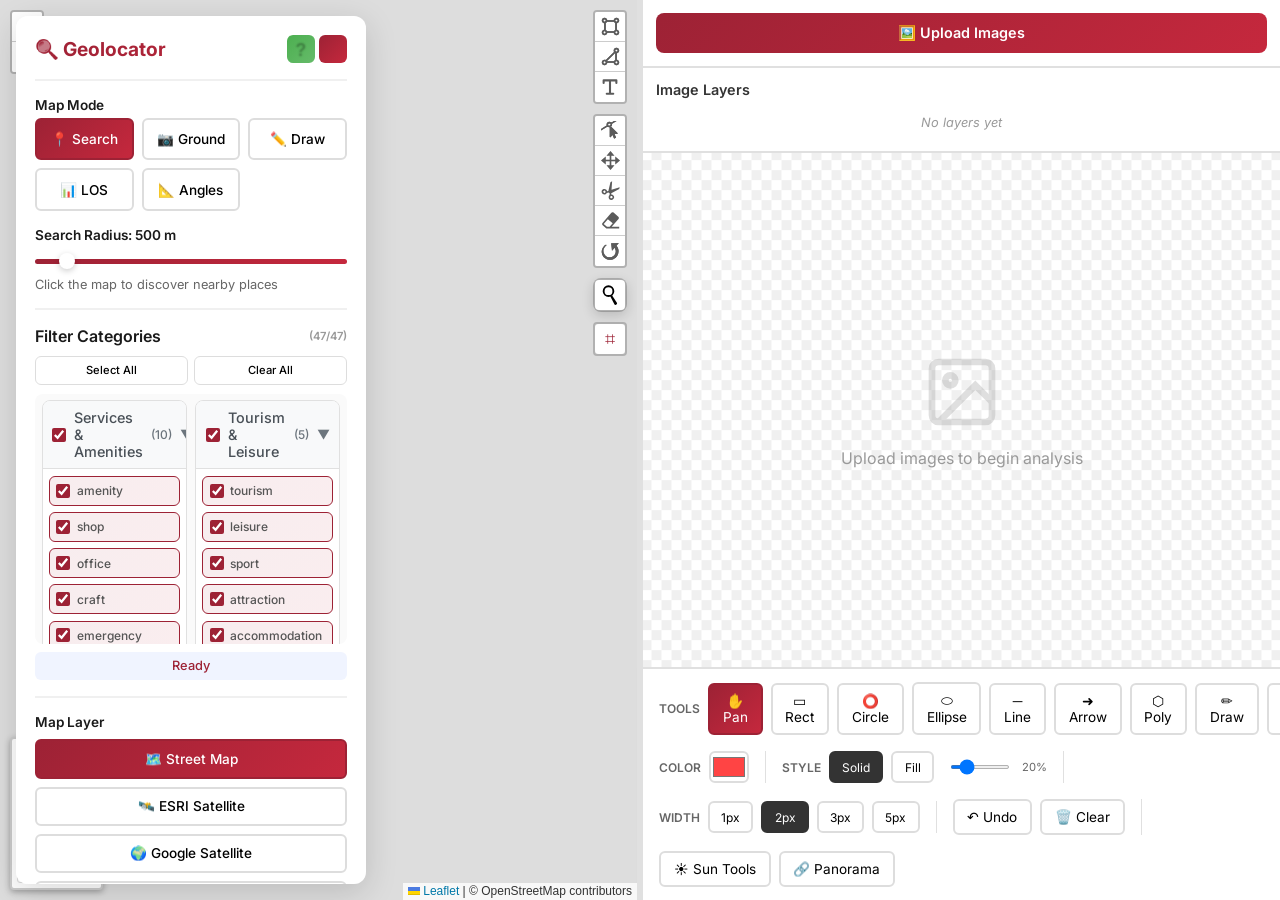
==== commit 2c8f6e03: "refactor: move panorama controls to dedicated bottom panel with explicit status Major UX redesign ba" ====
--- a/index.html
+++ b/index.html
@@ -421,20 +421,6 @@
           </button>
         </div>
 
-        <!-- Panorama Stitching Section -->
-        <div class="panorama-section" id="panoramaSection" style="display:none">
-          <div class="panorama-controls">
-            <button class="panorama-btn" id="stitchPanoramaBtn" onclick="stitchPanorama()" disabled>
-              🔗 Stitch Panorama
-            </button>
-            <span class="panorama-hint" id="panoramaHint">Select 2+ images below</span>
-          </div>
-          <div class="panorama-progress" id="panoramaProgress" style="display:none">
-            <div class="spinner"></div>
-            <p id="panoramaStatus">Processing...</p>
-          </div>
-        </div>
-
         <!-- Layers Panel -->
         <div class="layers-panel" id="layersPanel">
           <h4>Image Layers</h4>
@@ -507,6 +493,79 @@
             <button class="tool-btn" id="sunToolsToggle" type="button" onclick="toggleSunToolsPanel()" aria-expanded="false">
               ☀️ Sun Tools
             </button>
+            <button class="tool-btn" id="panoramaToggle" type="button" onclick="togglePanoramaPanel()" aria-expanded="false">
+              🔗 Panorama
+            </button>
+          </div>
+        </div>
+
+        <!-- Panorama Panel -->
+        <div class="panorama-panel" id="panoramaPanel" aria-hidden="true">
+          <div class="panorama-panel-header">
+            <div class="panorama-panel-title">
+              <h4>Panorama Stitching</h4>
+              <p>Select 2+ images and stitch them together into a panorama using OpenCV.js</p>
+            </div>
+            <div class="panorama-panel-header-actions">
+              <button class="panorama-panel-close" type="button" onclick="togglePanoramaPanel(false)" aria-label="Close panorama panel">×</button>
+            </div>
+          </div>
+          <div class="panorama-panel-body">
+            <!-- OpenCV Status -->
+            <div class="panorama-status-section">
+              <div class="panorama-status-label">OpenCV Status:</div>
+              <div class="panorama-status-indicator" id="opencvStatusIndicator">
+                <span class="status-dot" id="opencvStatusDot">⬤</span>
+                <span id="opencvStatusText">Initializing...</span>
+              </div>
+              <button type="button" class="panorama-btn secondary" id="loadOpenCVBtn" onclick="loadOpenCVManually()" style="display:none">
+                Load OpenCV.js
+              </button>
+            </div>
+
+            <!-- Progress Bar -->
+            <div class="panorama-progress-bar" id="opencvProgressBar" style="display:none">
+              <div class="progress-fill" id="opencvProgressFill"></div>
+            </div>
+
+            <!-- Instructions -->
+            <div class="panorama-instructions">
+              <h5>How to Create a Panorama:</h5>
+              <ol>
+                <li>Upload 2 or more overlapping images (30-70% overlap works best)</li>
+                <li>Check the "For Panorama" box on each image layer you want to include</li>
+                <li>Click "Stitch Panorama" below when ready</li>
+              </ol>
+            </div>
+
+            <!-- Selected Images Counter -->
+            <div class="panorama-selection-info">
+              <span id="panoramaSelectionCount">0 images selected</span>
+            </div>
+
+            <!-- Stitch Button -->
+            <div class="panorama-actions">
+              <button type="button" class="panorama-btn primary" id="stitchPanoramaBtn" onclick="stitchPanorama()" disabled>
+                🔗 Stitch Panorama
+              </button>
+            </div>
+
+            <!-- Processing Progress -->
+            <div class="panorama-processing" id="panoramaProcessing" style="display:none">
+              <div class="spinner"></div>
+              <p id="panoramaProcessingStatus">Processing...</p>
+            </div>
+
+            <!-- Tips -->
+            <div class="panorama-tips">
+              <h5>Tips for Best Results:</h5>
+              <ul>
+                <li>Use images from the same camera/location</li>
+                <li>Ensure similar lighting and exposure</li>
+                <li>Select images in sequence (left to right)</li>
+                <li>Maintain consistent distance from subject</li>
+              </ul>
+            </div>
           </div>
         </div>
 
--- a/assets/css/styles.css
+++ b/assets/css/styles.css
@@ -116,43 +116,214 @@
   transform:translateY(-2px);box-shadow:0 4px 12px rgba(157,34,53,.3)
 }
 
-/* Panorama Stitching Section */
-.panorama-section{
-  background:#f8f9fa;padding:.8rem;border-bottom:2px solid #e0e0e0;
-  flex-shrink:0
-}
-.panorama-controls{
-  display:flex;align-items:center;gap:.8rem;flex-wrap:wrap
+/* Panorama Panel (similar to sun-tools-panel) */
+.panorama-panel{
+  display:none;
+  margin:1rem 0 0;
+  background:#fff;
+  border:1px solid #e0e0e0;
+  border-radius:12px;
+  padding:1.2rem;
+  box-shadow:0 12px 32px rgba(0,0,0,.08);
+  max-width:100%;
+}
+.panorama-panel.open{display:block}
+.panorama-panel-header{
+  display:flex;
+  justify-content:space-between;
+  align-items:flex-start;
+  gap:1rem;
+}
+.panorama-panel-header-actions{
+  display:flex;
+  align-items:center;
+  gap:.4rem;
+}
+.panorama-panel-title h4{
+  margin:0;
+  font-size:1rem;
+  font-weight:700;
+  color:#1f2933;
+}
+.panorama-panel-title p{
+  margin:.35rem 0 0;
+  font-size:.85rem;
+  color:#4b5563;
+  line-height:1.4;
+}
+.panorama-panel-close{
+  background:none;
+  border:none;
+  font-size:1.5rem;
+  line-height:1;
+  cursor:pointer;
+  color:#6b7280;
+  padding:.1rem .4rem;
+  border-radius:6px;
+  transition:background .2s,color .2s;
+}
+.panorama-panel-close:hover{background:rgba(25,113,194,.1);color:#1971c2}
+.panorama-panel-body{display:flex;flex-direction:column;gap:1rem;margin-top:.8rem}
+
+/* Panorama Status Section */
+.panorama-status-section{
+  background:#f8fafc;
+  border-radius:10px;
+  padding:.75rem 1rem;
+  display:flex;
+  flex-direction:column;
+  gap:.6rem;
+}
+.panorama-status-label{
+  font-size:.75rem;
+  font-weight:600;
+  color:#475467;
+  text-transform:uppercase;
+  letter-spacing:.5px;
+}
+.panorama-status-indicator{
+  display:flex;
+  align-items:center;
+  gap:.5rem;
+  font-size:.9rem;
+}
+.status-dot{
+  font-size:1.2rem;
+  line-height:1;
+}
+.status-dot.loading{color:#ff9800;animation:pulse 1.5s ease-in-out infinite}
+.status-dot.ready{color:#28a745}
+.status-dot.error{color:#d32f2f}
+
+/* Panorama Progress Bar */
+.panorama-progress-bar{
+  height:8px;
+  background:#e0e0e0;
+  border-radius:10px;
+  overflow:hidden;
+  position:relative;
+}
+.progress-fill{
+  height:100%;
+  background:linear-gradient(90deg,#1971c2,#2b8de0);
+  border-radius:10px;
+  transition:width 0.3s ease;
+  animation:shimmer 2s infinite;
+}
+@keyframes shimmer{
+  0%{background-position:0% 50%}
+  50%{background-position:100% 50%}
+  100%{background-position:0% 50%}
+}
+@keyframes pulse{
+  0%,100%{opacity:1}
+  50%{opacity:0.5}
+}
+
+/* Panorama Instructions & Tips */
+.panorama-instructions,.panorama-tips{
+  background:#f0f7ff;
+  border-left:3px solid #1971c2;
+  border-radius:8px;
+  padding:.75rem 1rem;
+}
+.panorama-instructions h5,.panorama-tips h5{
+  margin:0 0 .5rem;
+  font-size:.85rem;
+  color:#1971c2;
+  font-weight:600;
+}
+.panorama-instructions ol,.panorama-tips ul{
+  margin:0;
+  padding-left:1.2rem;
+  font-size:.8rem;
+  color:#344054;
+  line-height:1.5;
+}
+.panorama-instructions ol li,.panorama-tips ul li{
+  margin:.3rem 0;
+}
+
+/* Panorama Selection Info */
+.panorama-selection-info{
+  text-align:center;
+  font-size:.9rem;
+  color:#475467;
+  padding:.5rem;
+  background:#fff;
+  border:1px dashed #d0d5dd;
+  border-radius:8px;
+  font-weight:500;
+}
+
+/* Panorama Actions */
+.panorama-actions{
+  display:flex;
+  justify-content:center;
 }
 .panorama-btn{
-  flex:1;min-width:150px;padding:.7rem;
+  padding:.6rem 1.5rem;
+  border-radius:8px;
+  font-size:.9rem;
+  font-weight:600;
+  cursor:pointer;
+  transition:all .2s ease;
+  border:none;
+  font-family:'Inter',sans-serif;
+}
+.panorama-btn.primary{
   background:linear-gradient(135deg,#1971c2,#2b8de0);
-  color:#fff;border:none;border-radius:8px;
-  font-weight:600;cursor:pointer;transition:all 0.2s;
-  font-size:.9rem;font-family:'Inter',sans-serif
-}
-.panorama-btn:hover:not(:disabled){
-  transform:translateY(-2px);box-shadow:0 4px 12px rgba(25,113,194,.3)
-}
-.panorama-btn:disabled{
-  background:#ccc;cursor:not-allowed;opacity:0.6
-}
-.panorama-hint{
-  font-size:.85rem;color:#666;font-weight:500
-}
-.panorama-progress{
-  display:flex;flex-direction:column;align-items:center;
-  gap:.5rem;padding:1rem;background:#fff;border-radius:8px;
-  margin-top:.8rem;border:2px solid #1971c2
-}
-.panorama-progress .spinner{
-  width:30px;height:30px;border:3px solid #e0e0e0;
-  border-top-color:#1971c2;border-radius:50%;
-  animation:spin 1s linear infinite
-}
-.panorama-progress p{
-  margin:0;font-size:.85rem;color:#666;font-weight:500
-}
+  color:#fff;
+  box-shadow:0 6px 18px rgba(25,113,194,.25);
+}
+.panorama-btn.primary:hover:not(:disabled){
+  box-shadow:0 8px 22px rgba(25,113,194,.35);
+  transform:translateY(-2px);
+}
+.panorama-btn.primary:disabled{
+  background:#ccc;
+  cursor:not-allowed;
+  opacity:0.6;
+  box-shadow:none;
+}
+.panorama-btn.secondary{
+  background:#f8fafc;
+  color:#344054;
+  border:1px solid #d0d5dd;
+}
+.panorama-btn.secondary:hover{
+  border-color:#1971c2;
+  color:#1971c2;
+  background:#fff;
+}
+
+/* Panorama Processing */
+.panorama-processing{
+  display:flex;
+  flex-direction:column;
+  align-items:center;
+  gap:.8rem;
+  padding:1.5rem;
+  background:#fff;
+  border:2px solid #1971c2;
+  border-radius:10px;
+}
+.panorama-processing .spinner{
+  width:40px;
+  height:40px;
+  border:4px solid #e0e0e0;
+  border-top-color:#1971c2;
+  border-radius:50%;
+  animation:spin 1s linear infinite;
+}
+.panorama-processing p{
+  margin:0;
+  font-size:.9rem;
+  color:#475467;
+  font-weight:500;
+}
+
+/* Panorama Checkbox (in layers list) */
 .panorama-checkbox{
   display:flex;align-items:center;gap:.4rem;
   margin-top:.3rem;font-size:.75rem;color:#666;
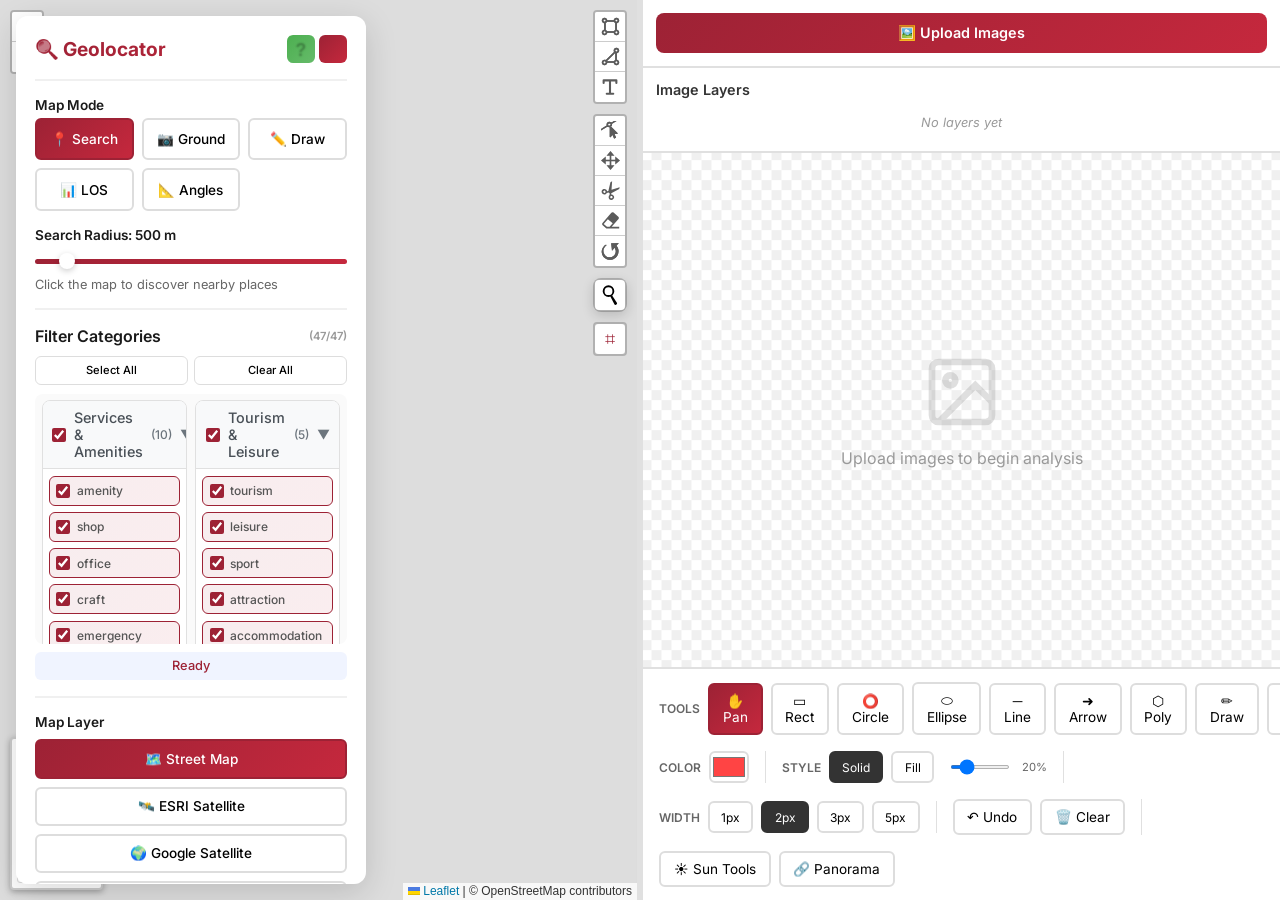
==== commit 476eb73b: "fix: load panorama-stitching.js early to fix undefined function errors Moved panorama-stitching.js f" ====
--- a/index.html
+++ b/index.html
@@ -48,7 +48,23 @@
   <link href='assets/vendor/mapillary/mapillary.css' rel='stylesheet' />
 
   <!-- OpenCV.js for panorama stitching -->
-  <script async src="https://docs.opencv.org/4.x/opencv.js" type="text/javascript"></script>
+  <!-- Define Module object BEFORE loading OpenCV.js (Emscripten pattern) -->
+  <script>
+    // Global OpenCV Module configuration
+    var Module = {
+      onRuntimeInitialized: function() {
+        console.log('OpenCV.js runtime initialized');
+        // Notify panorama stitching module that OpenCV is ready
+        if (window.onOpenCVReady) {
+          window.onOpenCVReady();
+        }
+      }
+    };
+  </script>
+  <script src="https://docs.opencv.org/4.x/opencv.js" type="text/javascript"></script>
+
+  <!-- Panorama stitching module - load early so functions are available for onclick handlers -->
+  <script src="assets/js/panorama-stitching.js"></script>
 
   <link rel="stylesheet" href="assets/css/styles.css"/>
 
@@ -790,7 +806,6 @@
   <script src="assets/js/line-of-sight.js"></script>
   <script src="assets/js/mapillary-auth.js"></script>
   <script src="assets/js/street-view.js"></script>
-  <script src="assets/js/panorama-stitching.js"></script>
 
   <!-- Firefox Browser Check -->
   <script>
